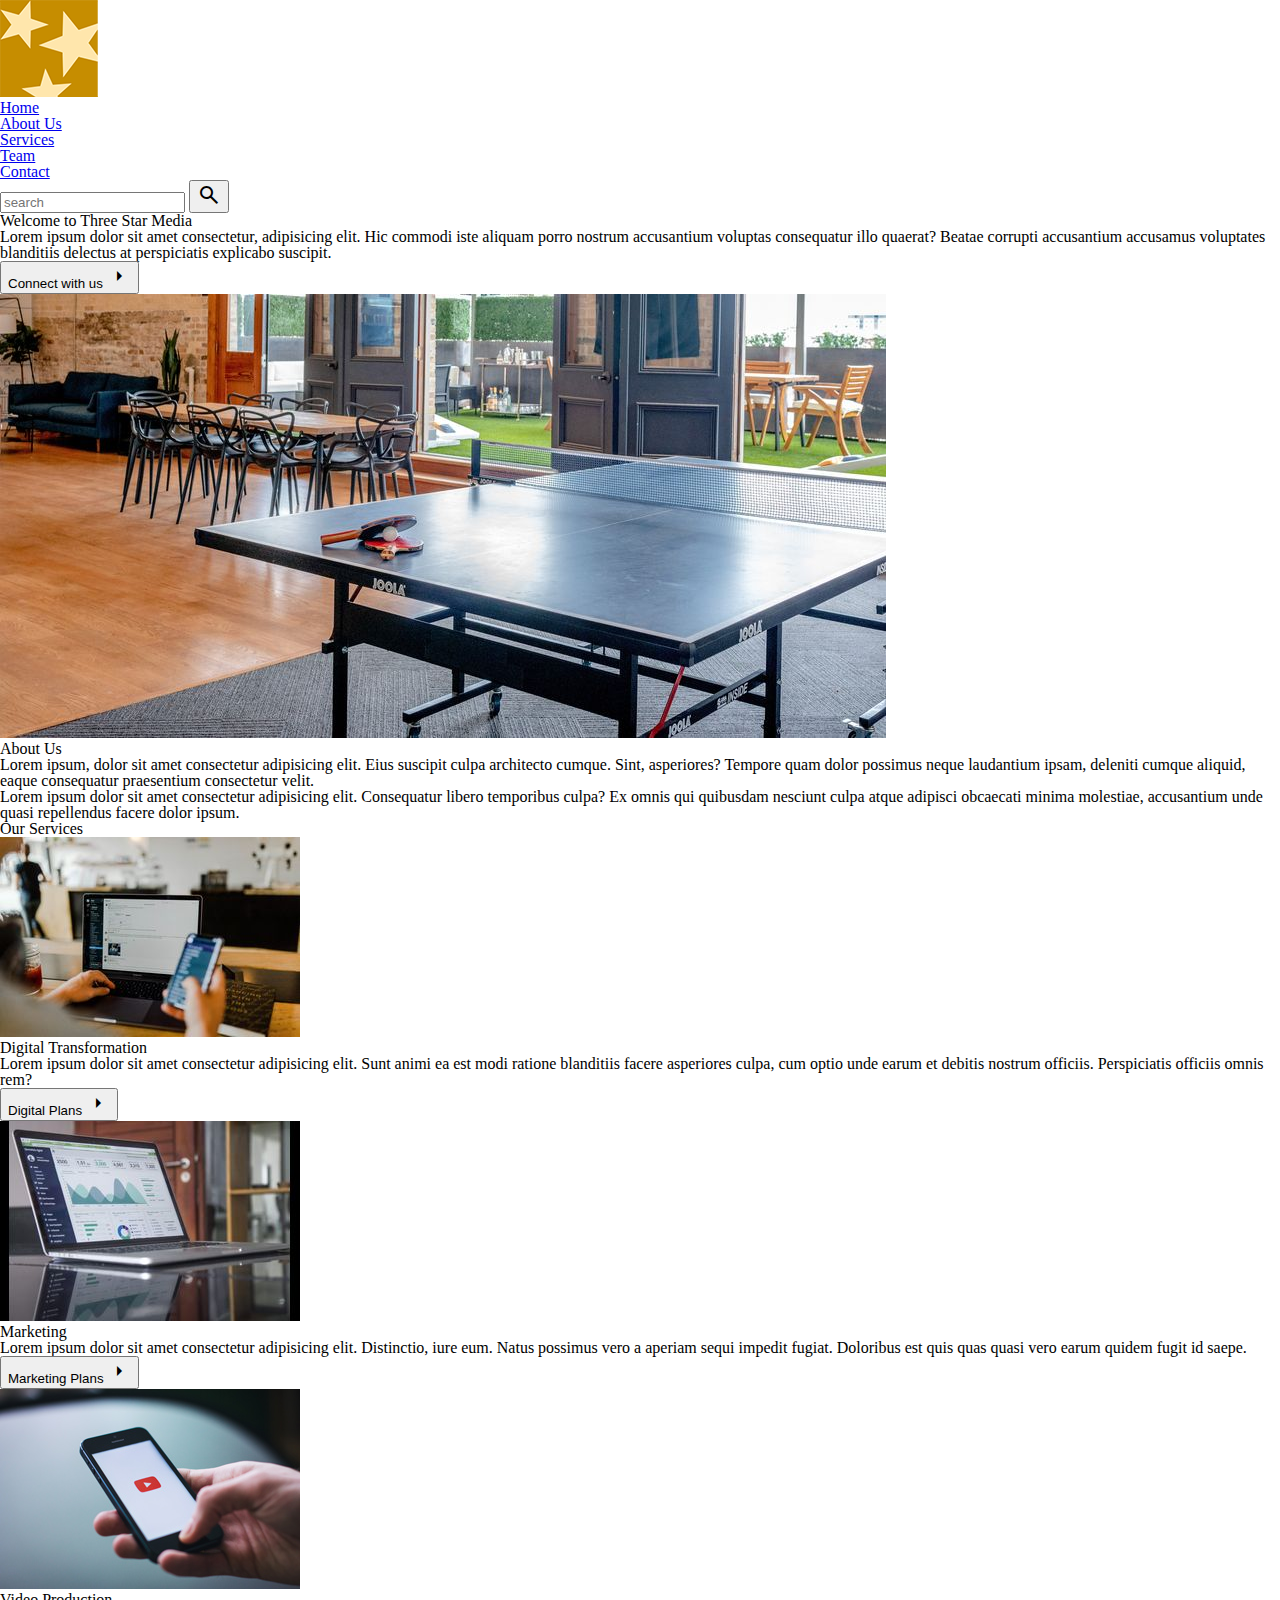
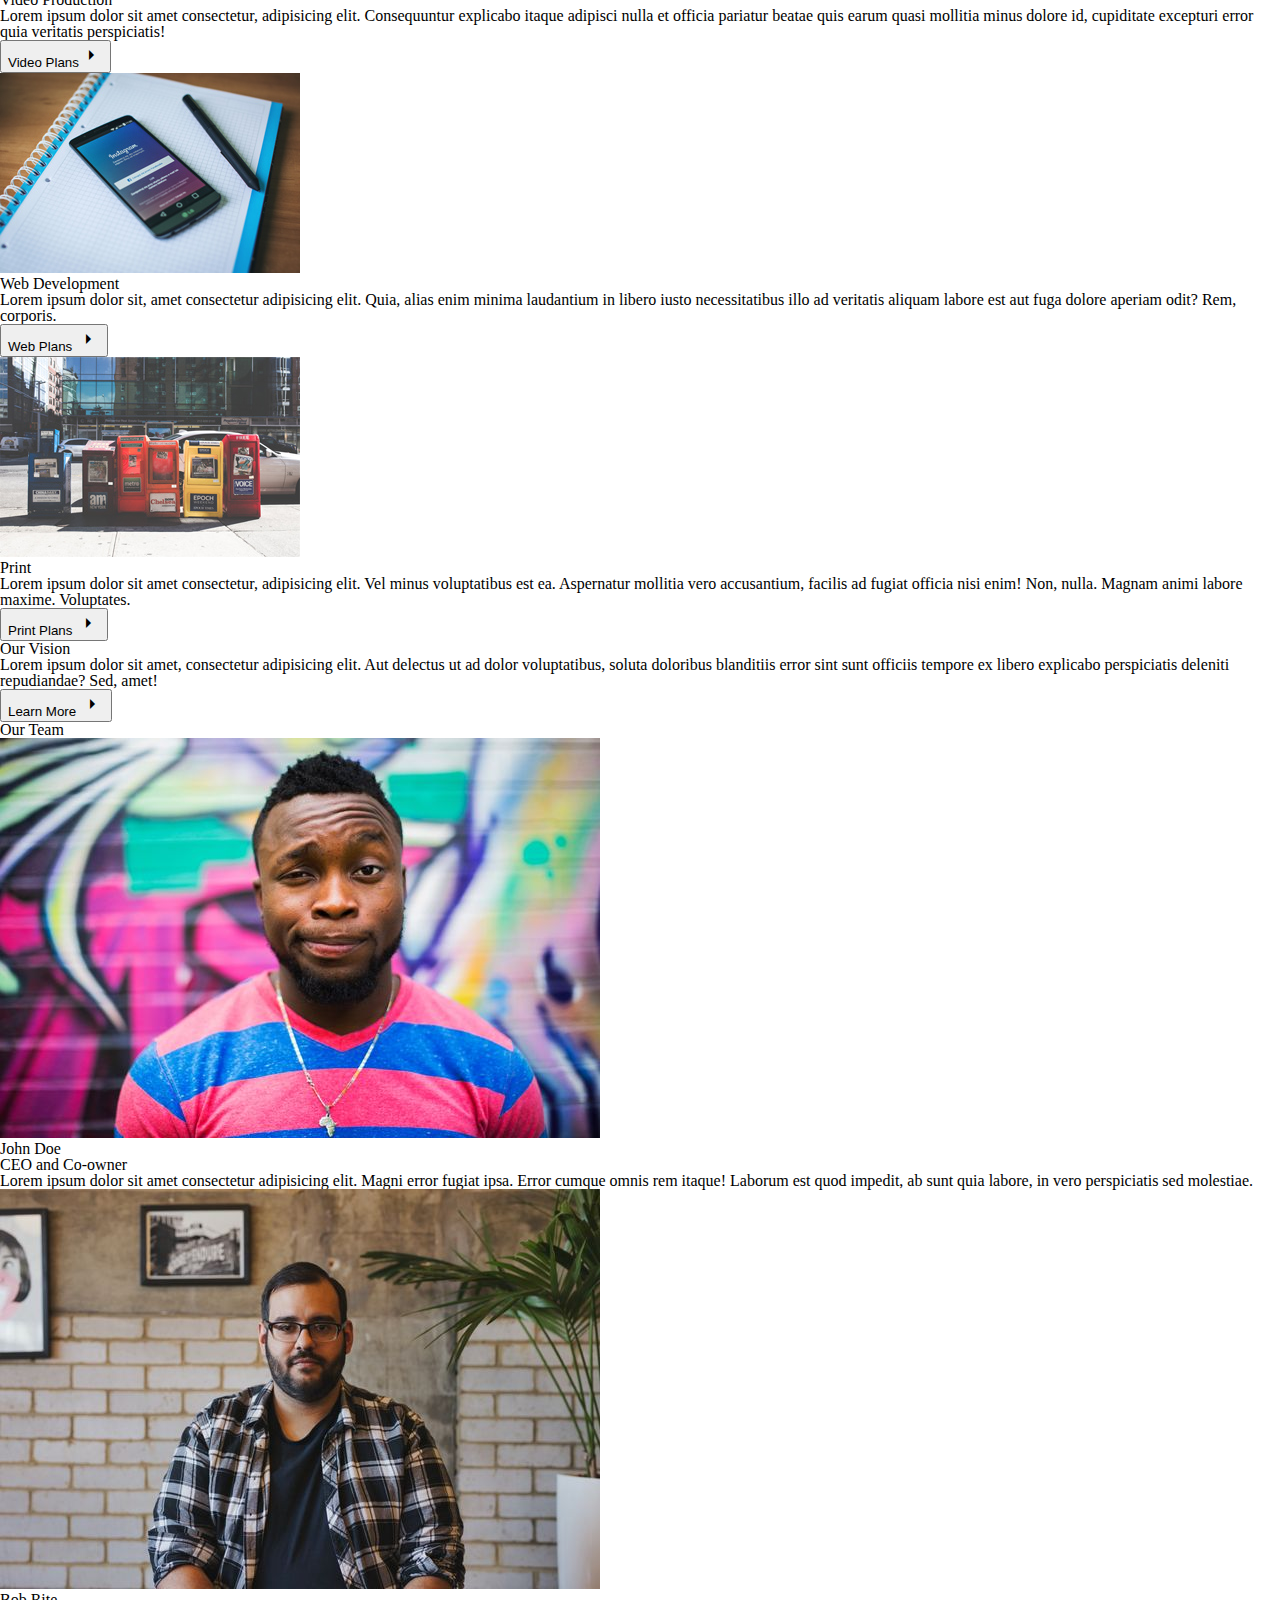
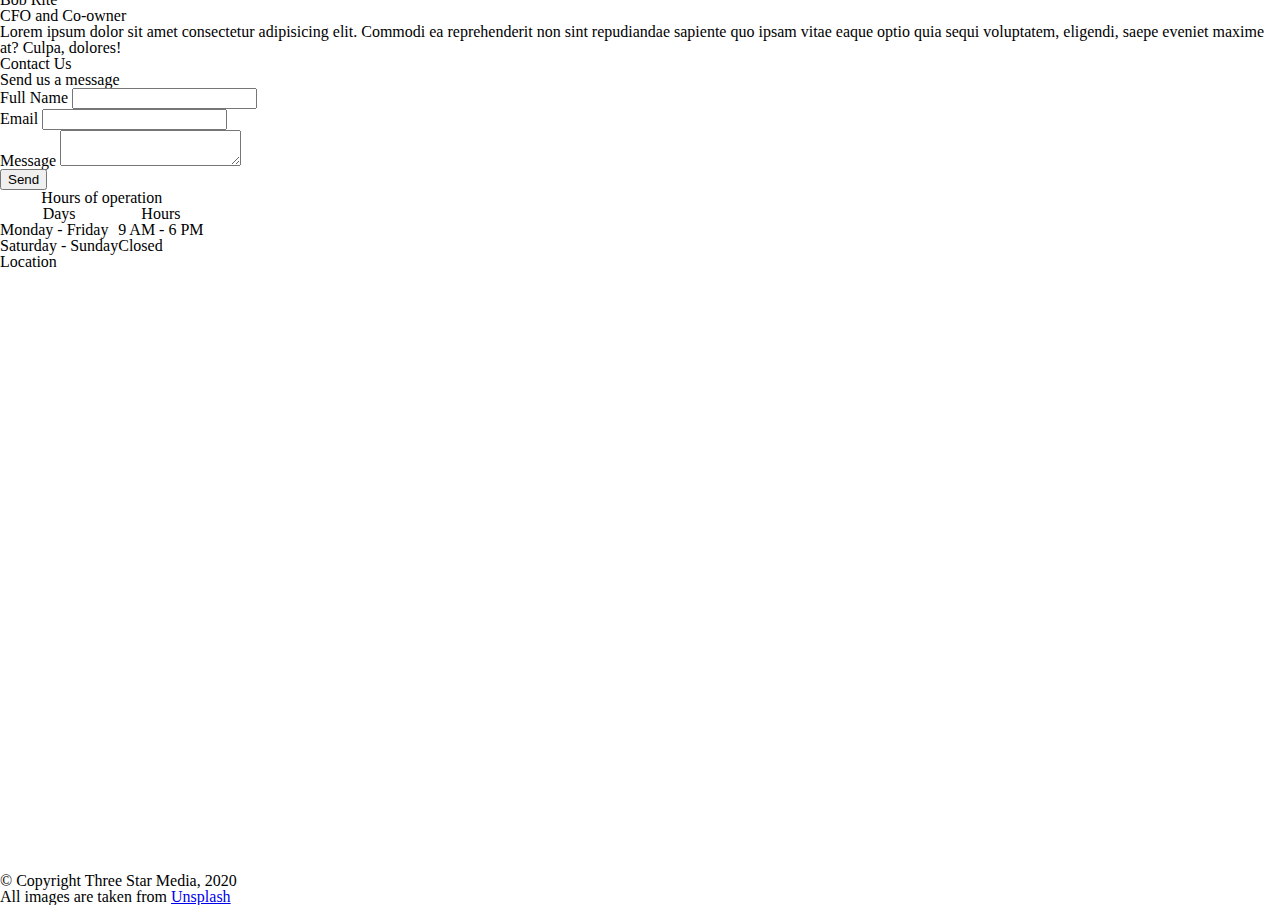
==== final-project/index.html @ 0e973c22 "fixes html structure" ====
<!DOCTYPE html>
<html lang="en">

<head>
    <meta charset="UTF-8">
    <meta name="viewport" content="width=device-width, initial-scale=1.0">
    <title>Final Project - nisa0005</title>
    <link href="css/reset.css" rel="stylesheet">
    <link href="css/main.css" rel="stylesheet">
    <link rel="stylesheet"
        href="https://fonts.googleapis.com/css2?family=Material+Symbols+Outlined:opsz,wght,FILL,GRAD@20..48,100..700,0..1,-50..200" />
</head>

<body>
    <header>
        <!-- displays logo -->
        <img src="images/logo.png" alt="Three Star Media Logo">
        <!-- creates nav leading to empty links -->
        <nav>
            <ul>
                <!-- Make these links, add hover -->
                <li> <a href="#"> Home </a> </li>
                <li> <a href="#"> About Us</a> </li>
                <li> <a href="#"> Services </a> </li>
                <li> <a href="#"> Team </a> </li>
                <li> <a href="#"> Contact </a> </li>
            </ul>
            <!-- creates search bar -->
            <form action="index.html" method="post">
                <label for="search"></label>
                <input id="search" type="text" name="search" placeholder="search">
                <!-- creates search button -->
                <button type="submit">
                    <span class="material-symbols-outlined"> search </span>
                </button>
            </form>
        </nav>
    </header>

    <!-- container for css formatting -->
    <div class="container">
        <!-- Creates welcome page section -->
        <article>
            <h1> Welcome to Three Star Media </h1>
            <p> Lorem ipsum dolor sit amet consectetur, adipisicing elit. Hic commodi iste aliquam porro nostrum
                accusantium voluptas consequatur illo quaerat? Beatae corrupti accusantium accusamus voluptates
                blanditiis delectus at perspiciatis explicabo suscipit. </p>
            <!-- creates button with icon -->
            <button type="button"> Connect with us <span class="material-symbols-outlined"> arrow_right
                </span></button>
        </article>
    </div>

    <!-- class for css formatting -->
    <div class="about-us">
        <!-- creates about us section with image-->
        <article>
            <img src="images/about-us.jpg" alt="Ping Pong Table">
            <h1> About Us </h1>
            <p> Lorem ipsum, dolor sit amet consectetur adipisicing elit. Eius suscipit culpa architecto cumque. Sint,
                asperiores? Tempore quam dolor possimus neque laudantium ipsam, deleniti cumque aliquid, eaque
                consequatur praesentium consectetur velit. </p>
            <p> Lorem ipsum dolor sit amet consectetur adipisicing elit. Consequatur libero temporibus culpa? Ex omnis
                qui quibusdam nesciunt culpa atque adipisci obcaecati minima molestiae, accusantium unde quasi
                repellendus facere dolor ipsum. </p>
        </article>
    </div>

    <!-- wrapper for css formatting and alignment -->
    <div class="wrapper">
        <!-- creates our services section -->
        <article>
            <h1> Our Services </h1>
            <!-- creates the individual sections with images and buttons with icons -->

            <!-- class for css styling -->
            <div class="card">
                <section>
                    <img src="images/digital.jpg" alt="Laptop and Phone">
                    <h1> Digital Transformation </h1>
                    <p> Lorem ipsum dolor sit amet consectetur adipisicing elit. Sunt animi ea est modi ratione
                        blanditiis facere asperiores culpa, cum optio unde earum et debitis nostrum officiis.
                        Perspiciatis officiis omnis rem? </p>
                    <form action="index.html" method="post">
                        <!-- class for css styling -->
                        <div class="button">
                            <button type="button">Digital Plans <span class="material-symbols-outlined"> arrow_right
                                </span></button>
                        </div>
                    </form>
                </section>
            </div>

            <div class="card">
                <section>
                    <img src="images/marketing.jpg" alt="Opened Laptop">
                    <h1> Marketing </h1>
                    <p> Lorem ipsum dolor sit amet consectetur adipisicing elit. Distinctio, iure eum. Natus possimus
                        vero a aperiam sequi impedit fugiat. Doloribus est quis quas quasi vero earum quidem fugit id
                        saepe. </p>
                    <form action="index.html" method="post">
                        <div class="button">
                            <button type="button"> Marketing Plans <span class="material-symbols-outlined"> arrow_right
                                </span></button>
                        </div>
                    </form>
                </section>
            </div>

            <div class="card">
                <section>
                    <img src="images/video.jpg" alt="Phone opening YouTube application">
                    <h1> Video Production </h1>
                    <p> Lorem ipsum dolor sit amet consectetur, adipisicing elit. Consequuntur explicabo itaque adipisci
                        nulla et officia pariatur beatae quis earum quasi mollitia minus dolore id, cupiditate excepturi
                        error quia veritatis perspiciatis! </p>
                    <form action="index.html" method="post">
                        <div class="button">
                            <button type="button">Video Plans<span class="material-symbols-outlined"> arrow_right
                                </span></button>
                        </div>
                    </form>
                </section>
            </div>

            <div class="card">
                <section>
                    <img src="images/web.jpg" alt="Phone on Notebook">
                    <h1> Web Development </h1>
                    <p> Lorem ipsum dolor sit, amet consectetur adipisicing elit. Quia, alias enim minima laudantium in
                        libero iusto necessitatibus illo ad veritatis aliquam labore est aut fuga dolore aperiam odit?
                        Rem, corporis. </p>
                    <form action="index.html" method="post">
                        <div class="button">
                            <button type="button">Web Plans <span class="material-symbols-outlined"> arrow_right
                                </span></button>
                        </div>
                    </form>
                </section>
            </div>

            <div class="card">
                <section>
                    <img src="images/print.jpg" alt="Newspaper Stands">
                    <h1> Print </h1>
                    <p> Lorem ipsum dolor sit amet consectetur, adipisicing elit. Vel minus voluptatibus est ea.
                        Aspernatur mollitia vero accusantium, facilis ad fugiat officia nisi enim! Non, nulla. Magnam
                        animi labore maxime. Voluptates. </p>
                    <form action="index.html" method="post">
                        <div class="button">
                            <button type="button"> Print Plans <span class="material-symbols-outlined"> arrow_right
                                </span></button>
                        </div>
                    </form>
                </section>
            </div>
        </article>
    </div>

    <!-- creates aside with button with icon -->
    <aside>
        <h1> Our Vision </h1>
        <p> Lorem ipsum dolor sit amet, consectetur adipisicing elit. Aut delectus ut ad dolor voluptatibus, soluta
            doloribus blanditiis error sint sunt officiis tempore ex libero explicabo perspiciatis deleniti repudiandae?
            Sed, amet! </p>
        <form action="index.html" method="post">
            <button type="button">Learn More <span class="material-symbols-outlined"> arrow_right </span></button>
        </form>
    </aside>

    <!-- creates our team section with images -->
    <article>
        <h1> Our Team </h1>

        <section>
            <img src="images/john.jpg" alt="John Doe">
            <!-- class for css styling -->
            <div class="bio">
                <h1> John Doe </h1>
                <p> CEO and Co-owner </p>
                <p> Lorem ipsum dolor sit amet consectetur adipisicing elit. Magni error fugiat ipsa. Error cumque omnis
                    rem itaque! Laborum est quod impedit, ab sunt quia labore, in vero perspiciatis sed molestiae. </p>
            </div>
        </section>

        <section>
            <img src="images/bob.jpg" alt="John Doe">
            <div class="bio">
                <h1> Bob Rite </h1>
                <p> CFO and Co-owner </p>
                <p> Lorem ipsum dolor sit amet consectetur adipisicing elit. Commodi ea reprehenderit non sint
                    repudiandae sapiente quo ipsam vitae eaque optio quia sequi voluptatem, eligendi, saepe eveniet
                    maxime at? Culpa, dolores! </p>
            </div>
        </section>

    </article>

    <!-- creates contact us form  -->
    <article>
        <h1> Contact Us </h1>
        <h2> Send us a message </h2>
        <form action="index.html" method="get">
            <!-- divs for css formatting -->
            <div>
                <label for="name"> Full Name </label>
                <input id="name" type="text" name="name">
            </div>
            <div>
                <label for="email"> Email</label>
                <input id="email" type="email" name="email">
            </div>
            <div>
                <label for="message"> Message </label>
                <textarea id="message" name="message"></textarea>
            </div>
            <div>
                <button type="submit"> Send </button>
            </div>
        </form>
    </article>

    <!-- creates table for hours of operation -->
    <article>
        <table>
            <caption>
                <h1>Hours of operation</h1>
            </caption>
            <thead>
                <tr>
                    <th>Days</th>
                    <th>Hours</th>
                </tr>
            </thead>
            <tbody>
                <tr>
                    <td>Monday - Friday</td>
                    <td>9 AM - 6 PM</td>
                </tr>
                <tr>
                    <td>Saturday - Sunday</td>
                    <td>Closed</td>
                </tr>
            </tbody>
        </table>
    </article>

    <!-- displays large map -->
    <article>
        <h1>Location</h1>
        <iframe
            src="https://www.google.com/maps/embed?pb=!1m18!1m12!1m3!1d2803.944455156963!2d-75.75711438255617!3d45.34993349999998!2m3!1f0!2f0!3f0!3m2!1i1024!2i768!4f13.1!3m3!1m2!1s0x4cce0718cc4a6ad7%3A0xc6cc467725843e2b!2sAlgonquin%20College%20-%20Ottawa%20Campus!5e0!3m2!1sen!2sca!4v1701406105167!5m2!1sen!2sca"
            width="800" height="600" style="border:0;" allowfullscreen="" loading="lazy"
            referrerpolicy="no-referrer-when-downgrade"></iframe>
    </article>

    <!-- creates footer with copyright info and empty -->
    <footer>
        <p>© Copyright Three Star Media, 2020</p>
        <p>All images are taken from <a href="#">Unsplash</a></p>
    </footer>


</body>

</html>
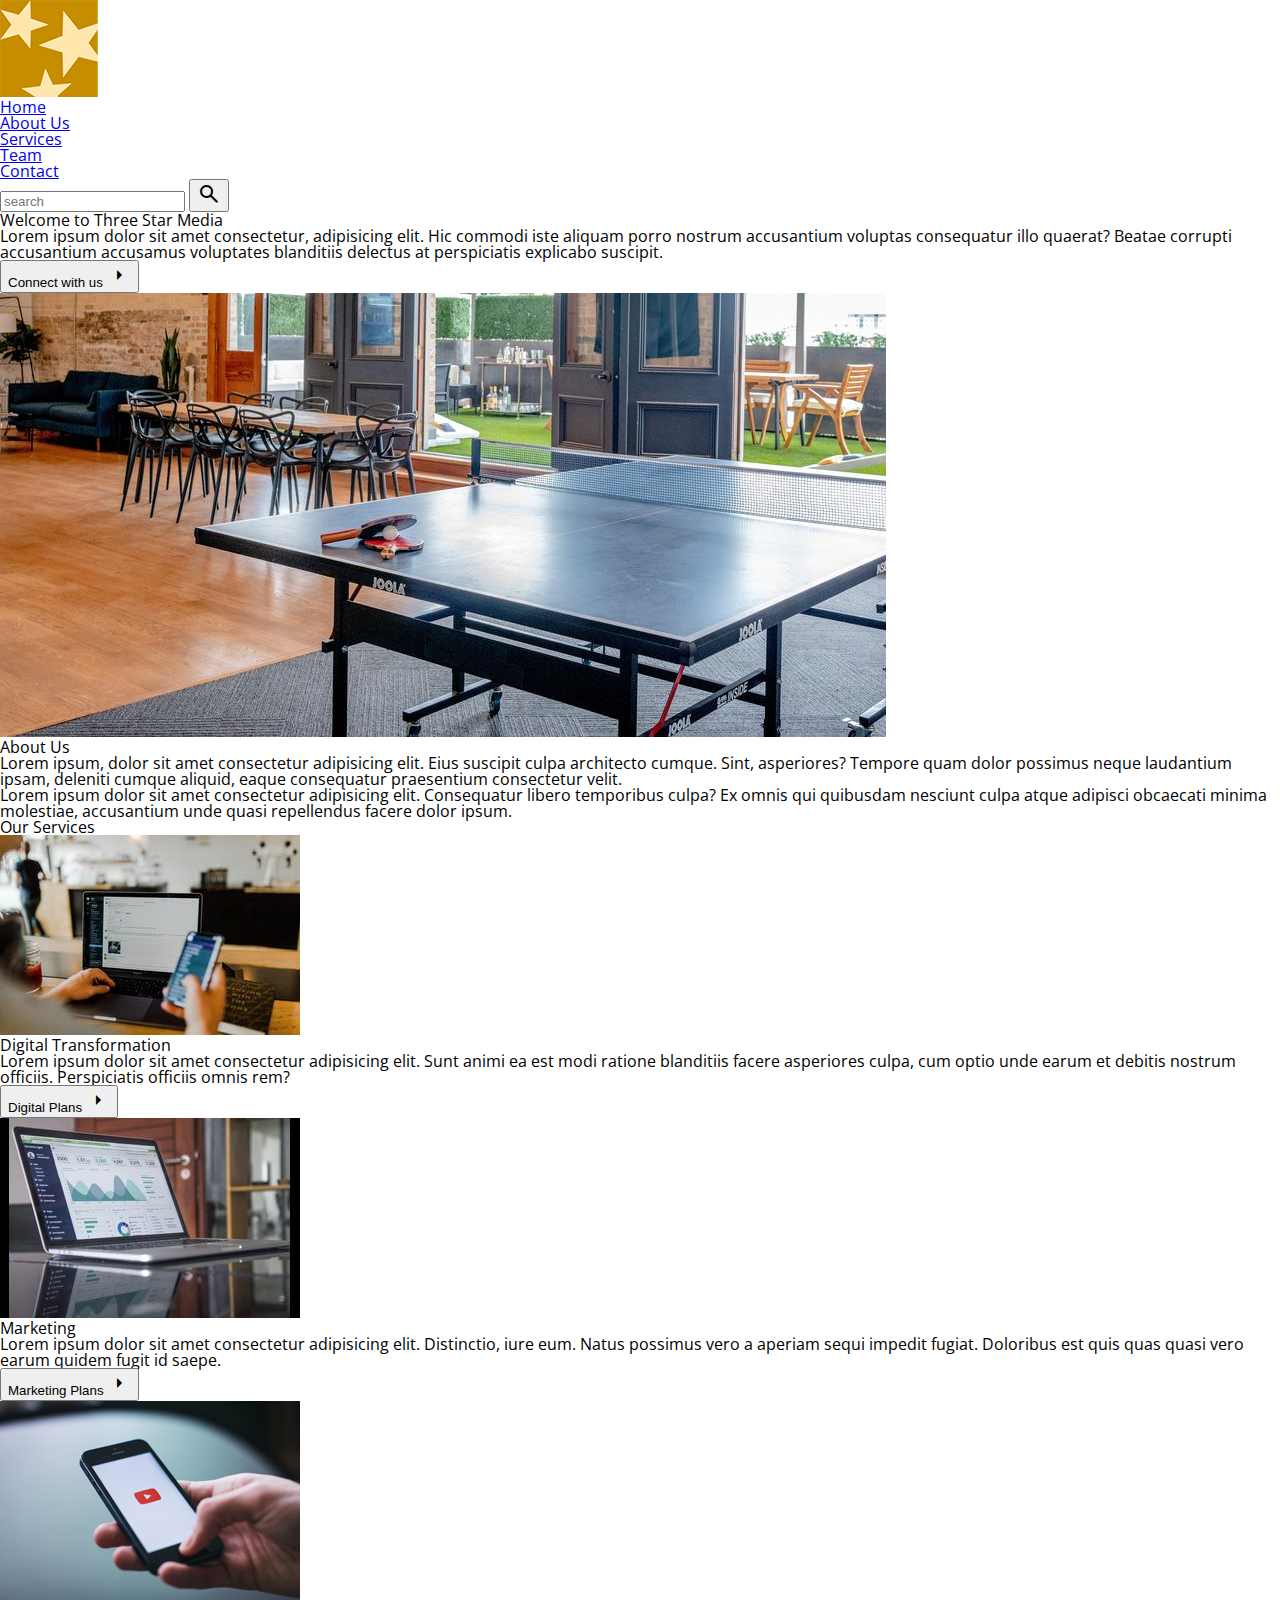
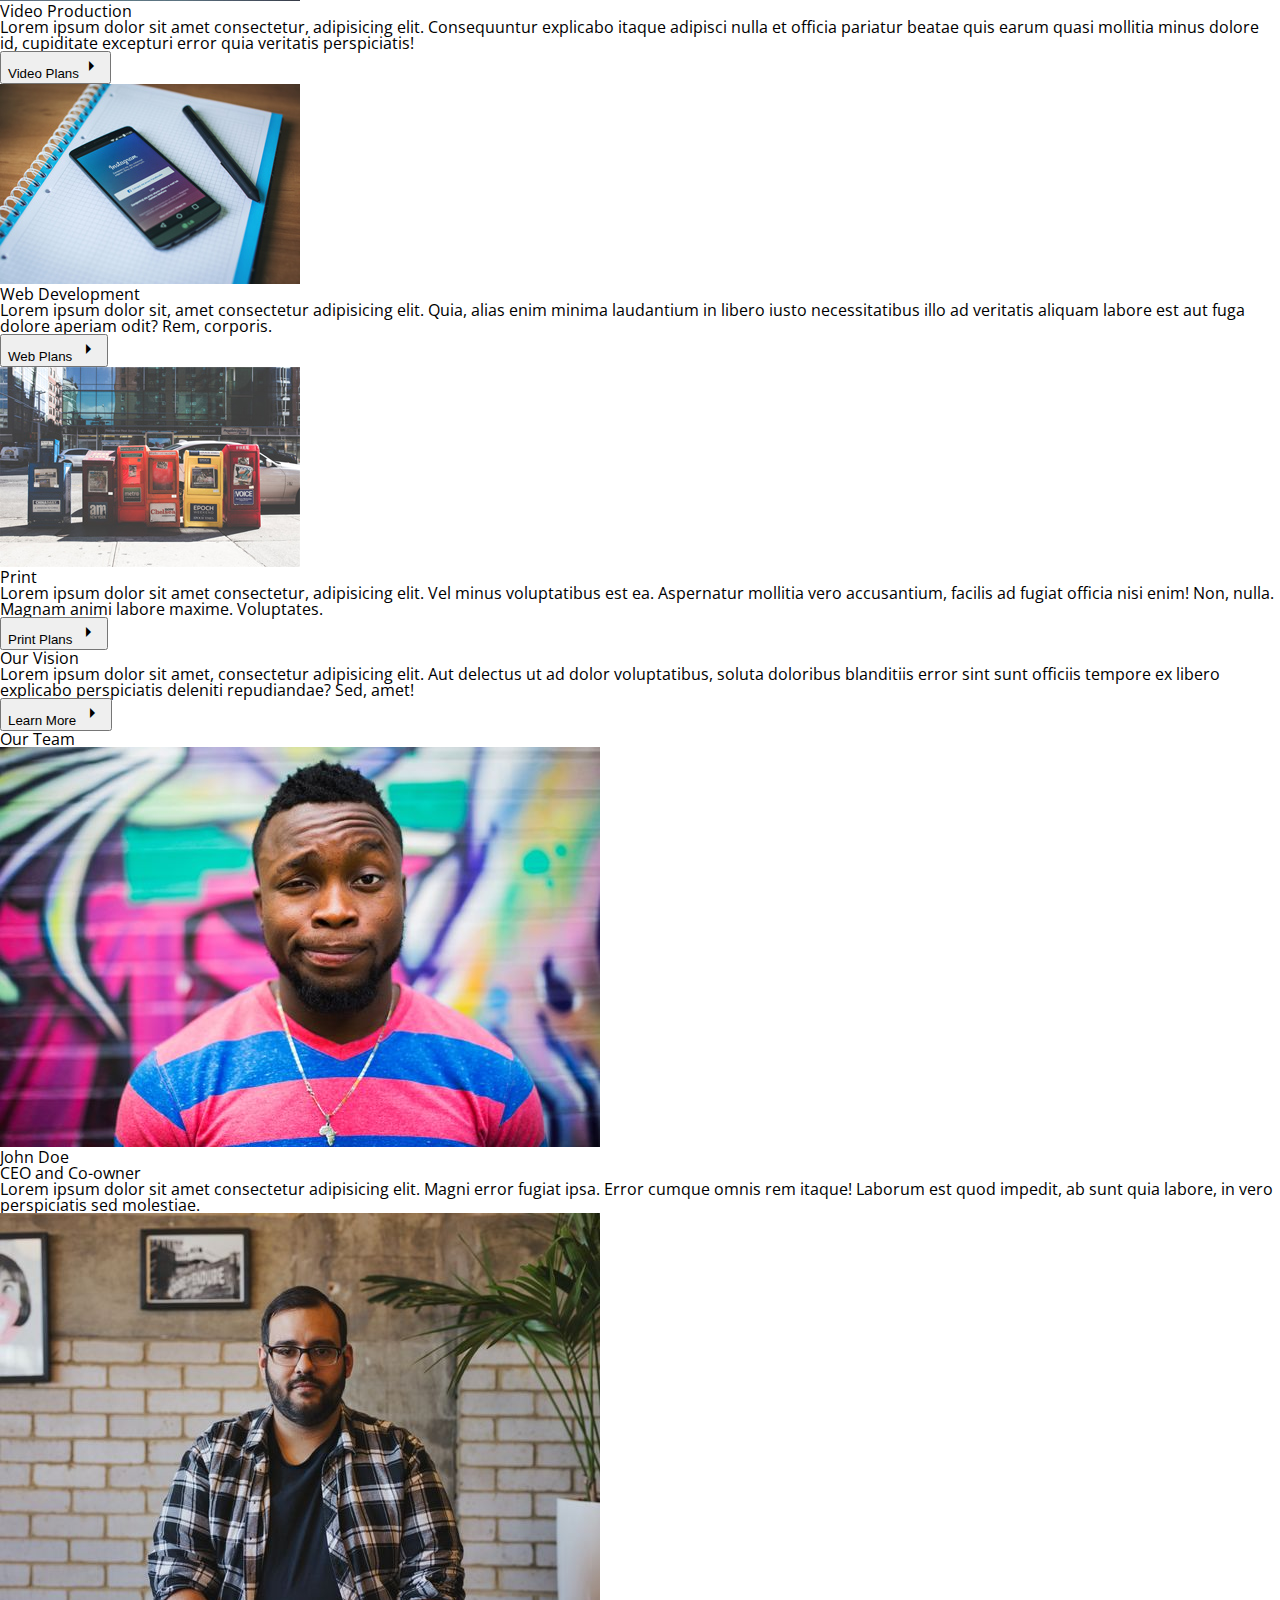
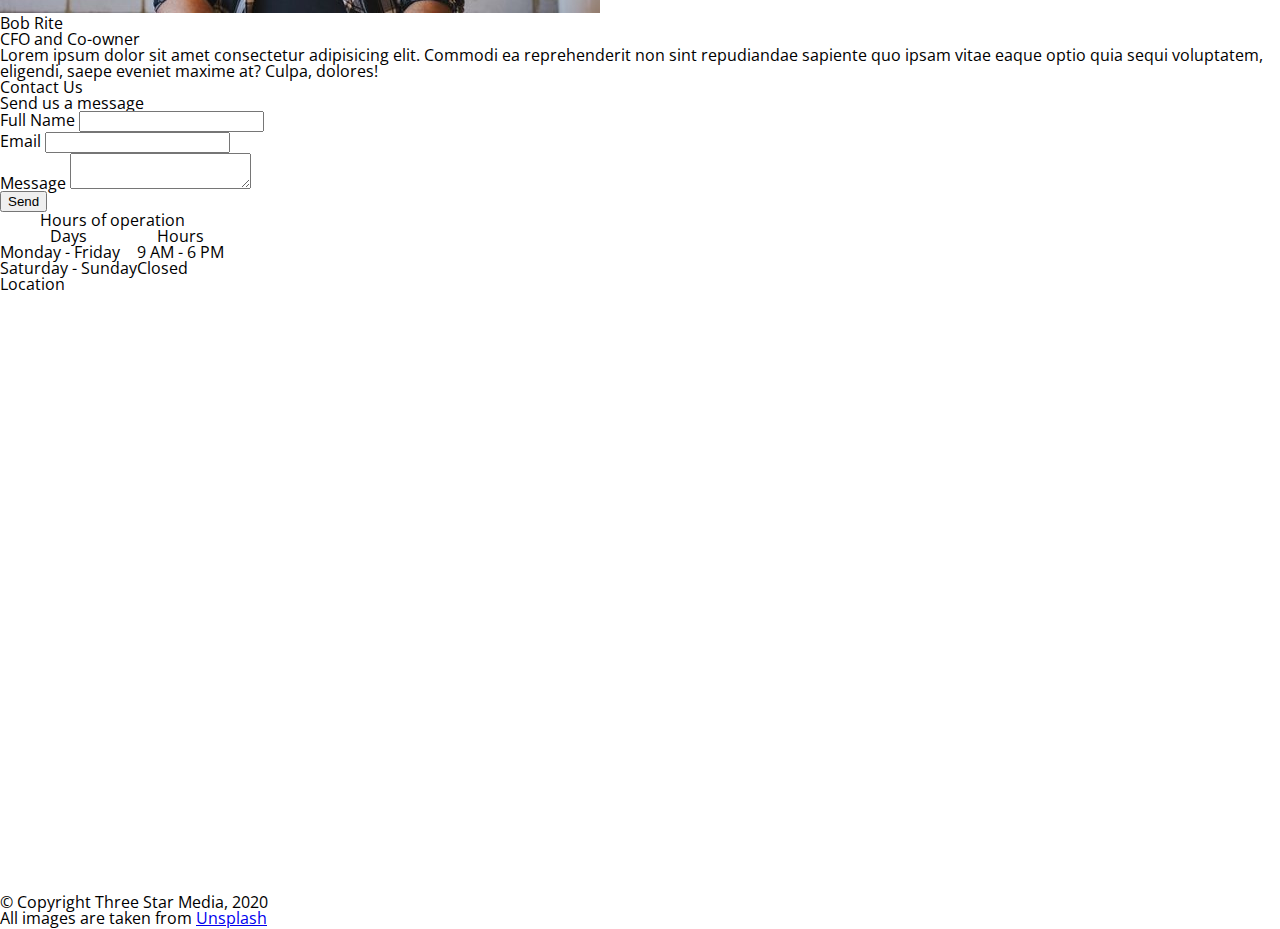
==== commit 0d0a7ac4: "adds font" ====
--- a/final-project/index.html
+++ b/final-project/index.html
@@ -9,7 +9,10 @@
     <link href="css/main.css" rel="stylesheet">
     <link rel="stylesheet"
         href="https://fonts.googleapis.com/css2?family=Material+Symbols+Outlined:opsz,wght,FILL,GRAD@20..48,100..700,0..1,-50..200" />
-</head>
+        <link rel="preconnect" href="https://fonts.googleapis.com">
+        <link rel="preconnect" href="https://fonts.gstatic.com" crossorigin>
+        <link href="https://fonts.googleapis.com/css2?family=Linefont:wght@100;400&family=Open+Sans:wght@400;700;800&family=Pixelify+Sans&display=swap" rel="stylesheet">
+    </head>
 
 <body>
     <header>
--- a/final-project/css/main.css
+++ b/final-project/css/main.css
@@ -0,0 +1,13 @@
+/* .container {
+    width: 1200px;
+} */
+
+body {
+    font-family: 'Open Sans';
+}
+
+
+/* Desktop Display */
+@media only screen and (min-width: 760px) {
+    
+}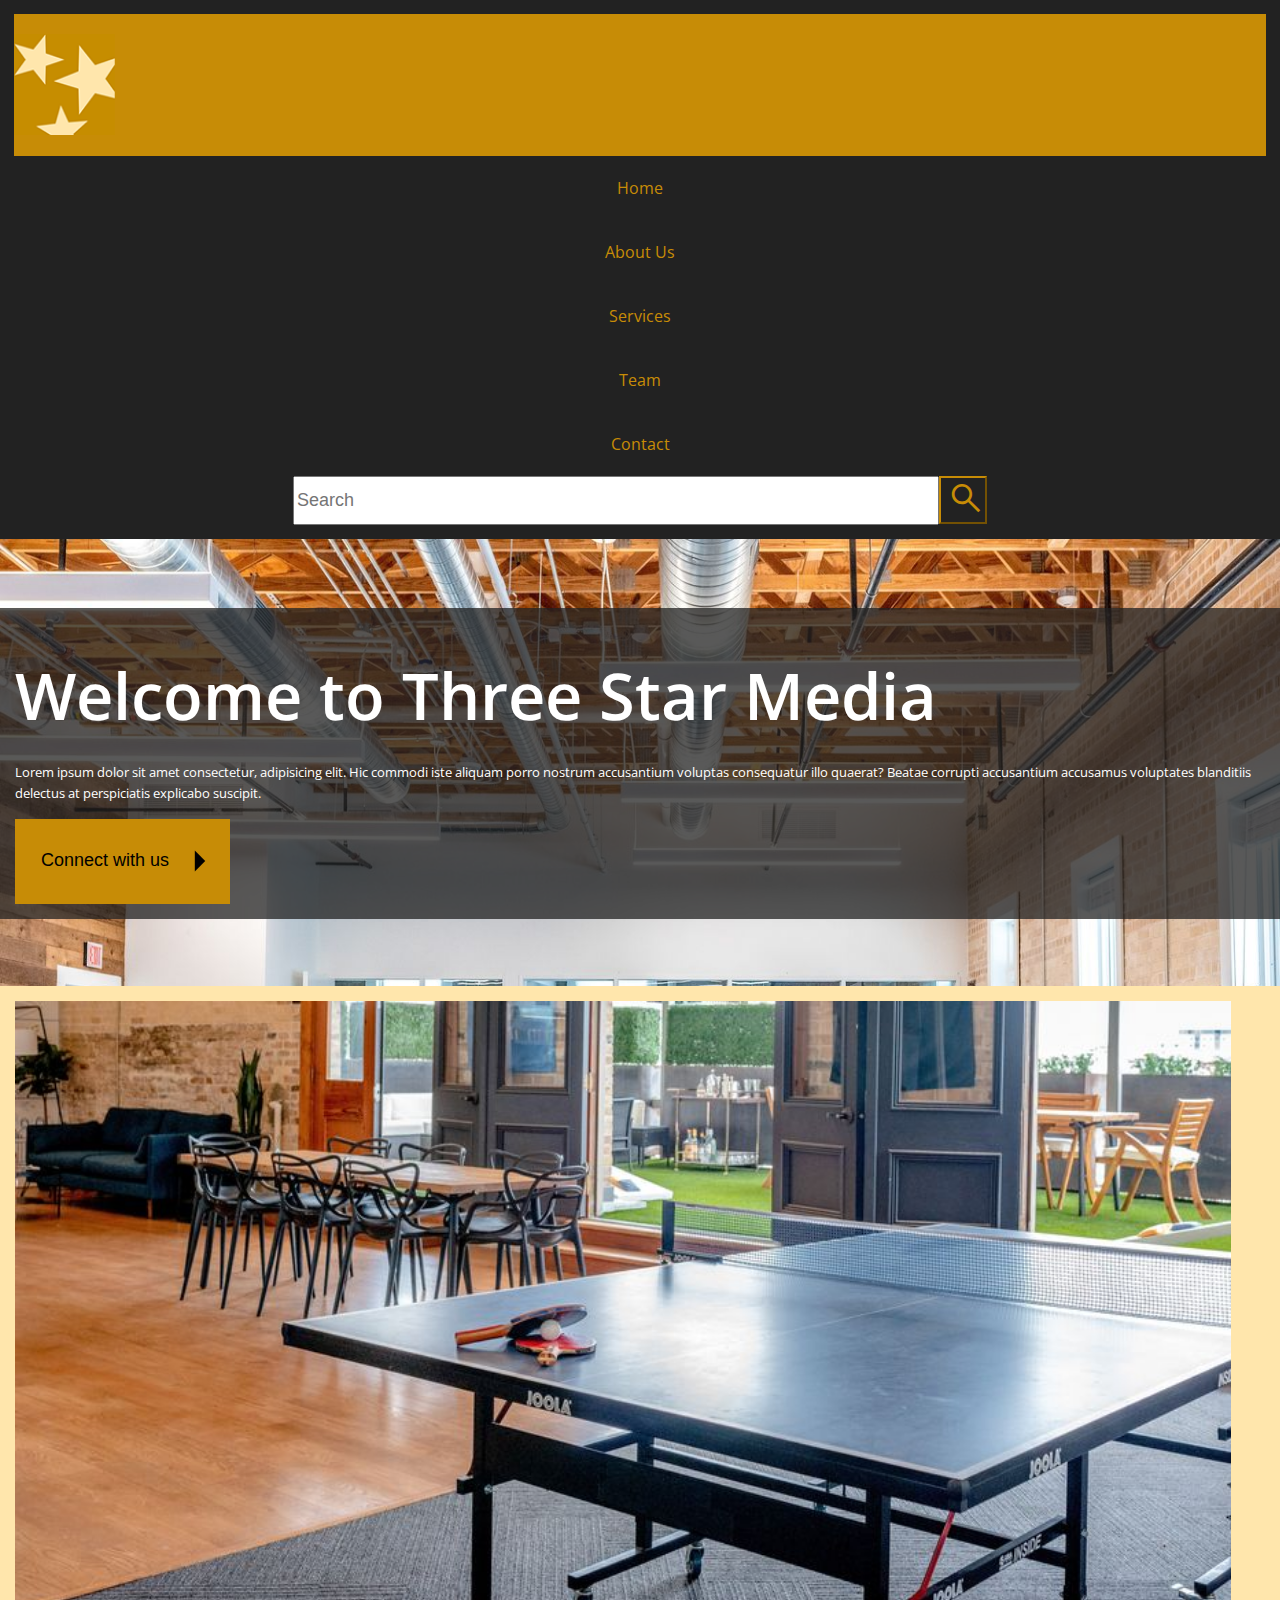
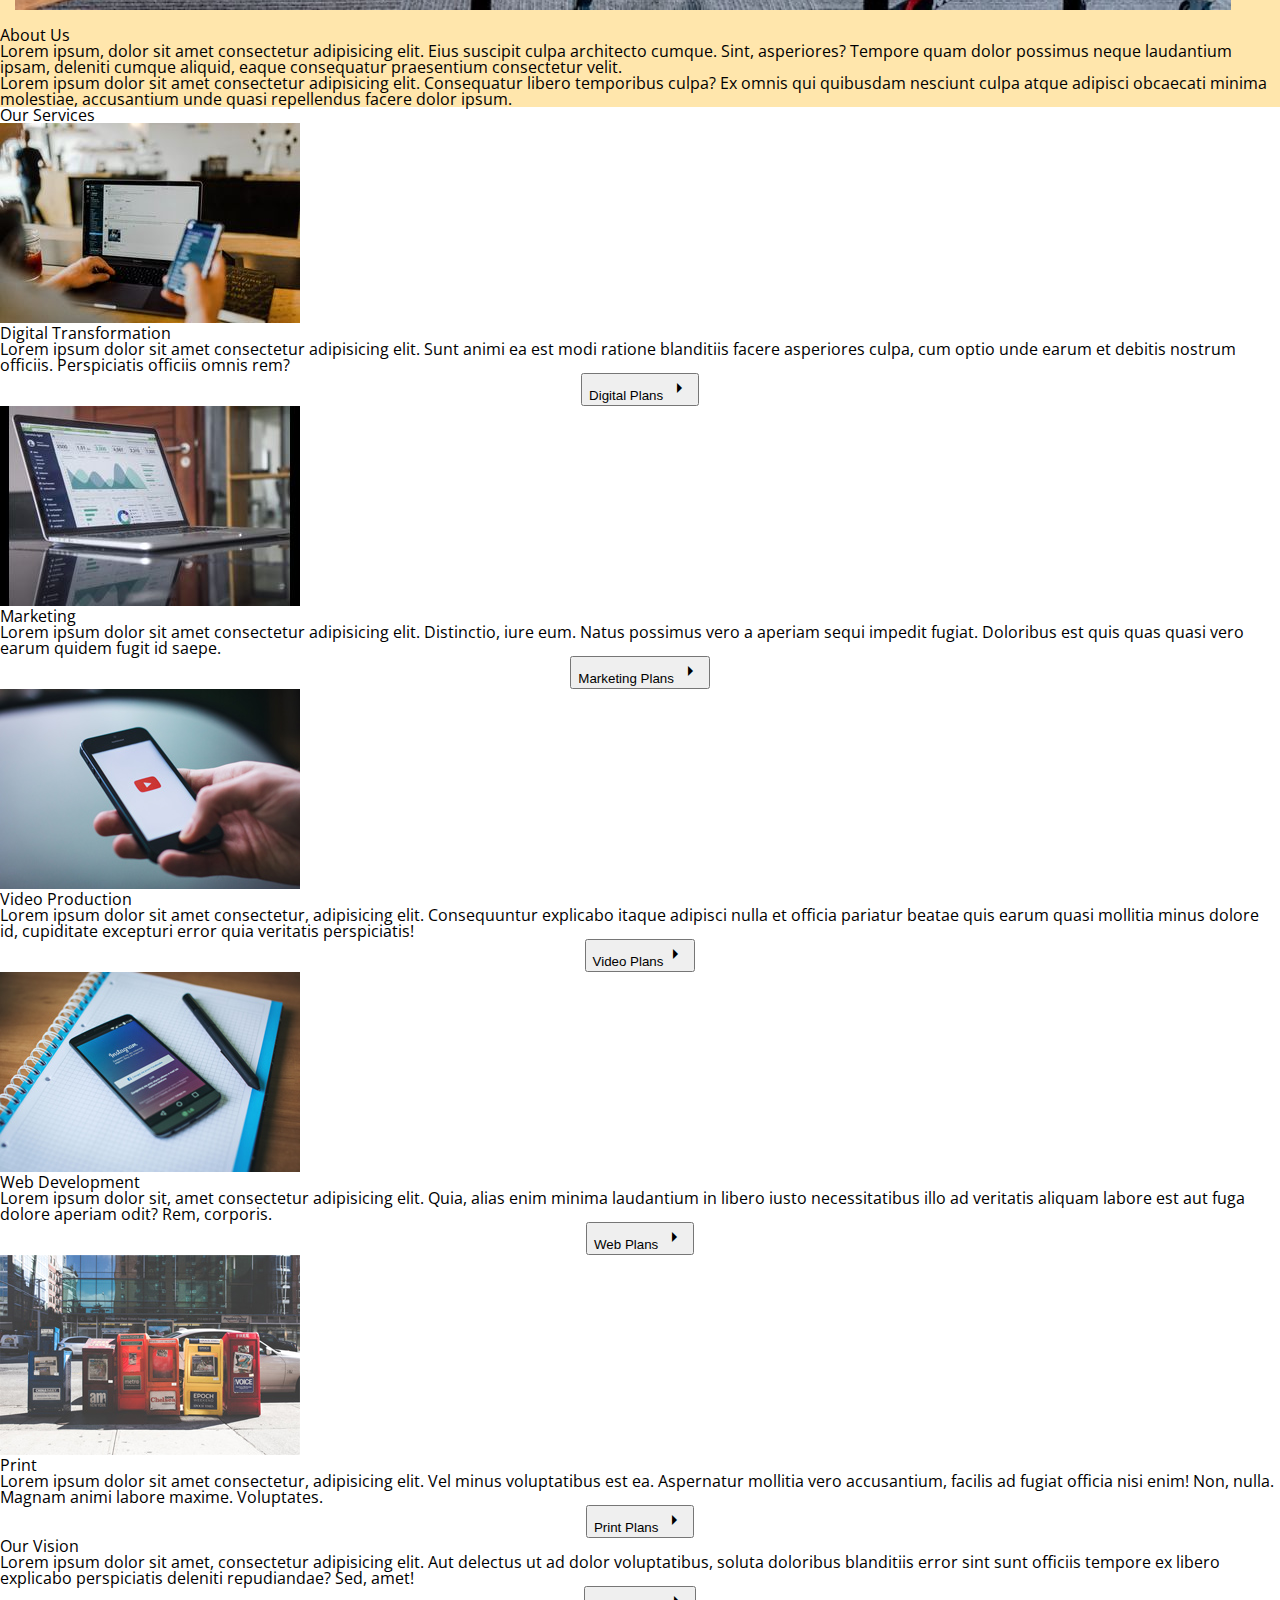
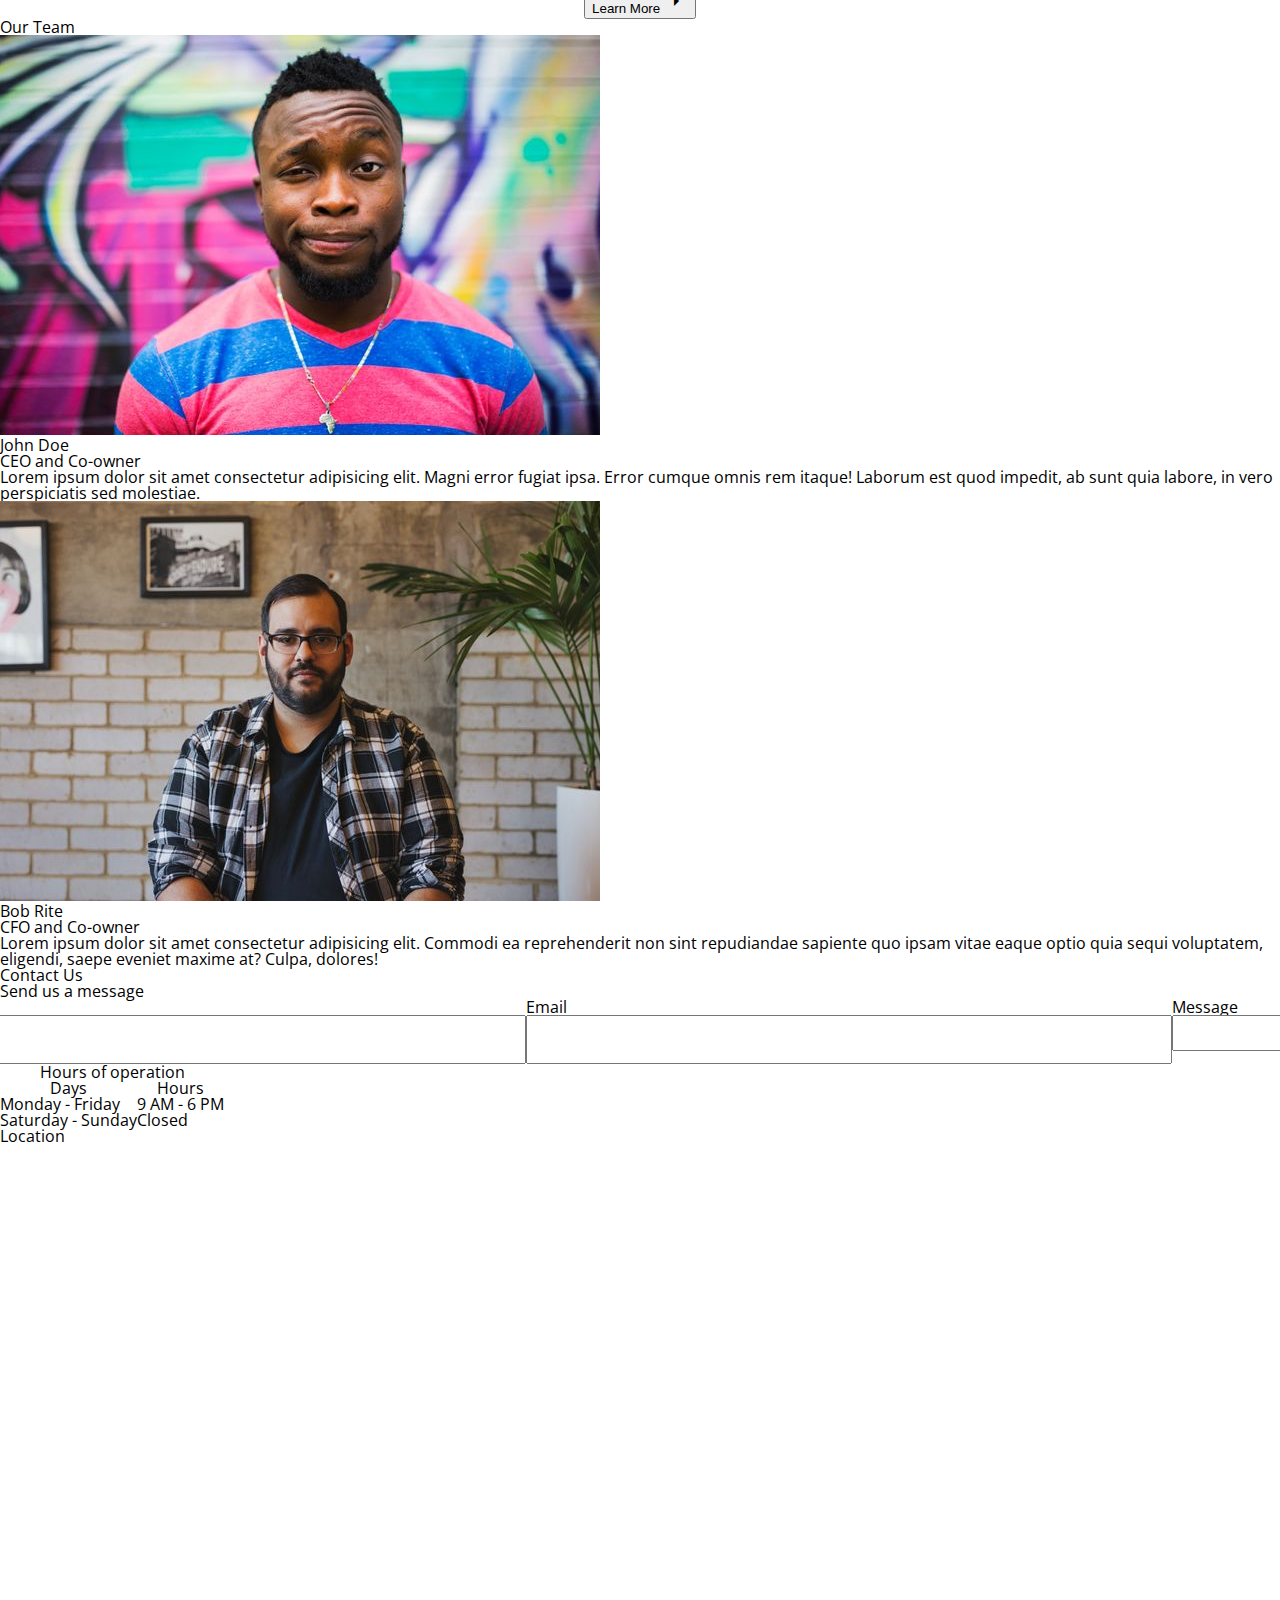
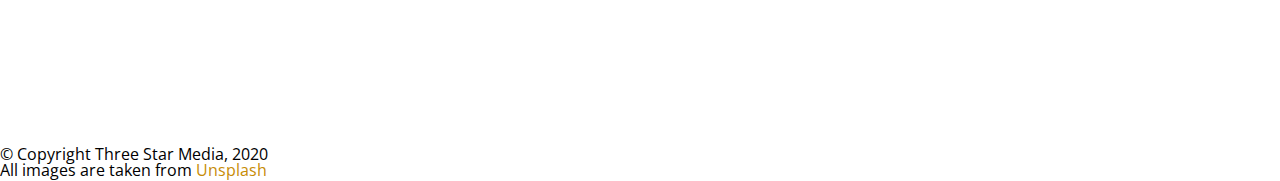
==== commit 177113a7: "adds classes" ====
--- a/final-project/index.html
+++ b/final-project/index.html
@@ -16,8 +16,10 @@
 
 <body>
     <header>
+        <div class="banner">
         <!-- displays logo -->
         <img src="images/logo.png" alt="Three Star Media Logo">
+    </div>
         <!-- creates nav leading to empty links -->
         <nav>
             <ul>
@@ -31,7 +33,7 @@
             <!-- creates search bar -->
             <form action="index.html" method="post">
                 <label for="search"></label>
-                <input id="search" type="text" name="search" placeholder="search">
+                <input id="search" type="text" name="search" placeholder="Search">
                 <!-- creates search button -->
                 <button type="submit">
                     <span class="material-symbols-outlined"> search </span>
@@ -49,8 +51,10 @@
                 accusantium voluptas consequatur illo quaerat? Beatae corrupti accusantium accusamus voluptates
                 blanditiis delectus at perspiciatis explicabo suscipit. </p>
             <!-- creates button with icon -->
+            <div class="connect-btn">
             <button type="button"> Connect with us <span class="material-symbols-outlined"> arrow_right
                 </span></button>
+                </div>
         </article>
     </div>
 
--- a/final-project/css/main.css
+++ b/final-project/css/main.css
@@ -1,13 +1,183 @@
-/* .container {
-    width: 1200px;
-} */
+/* general */
 
+
+
+
+/* sets font */
 body {
+    /* width: 760px or 706; */
     font-family: 'Open Sans';
 }
 
 
-/* Desktop Display */
-@media only screen and (min-width: 760px) {
-    
+
+
+
+/* welcome banner */
+
+
+
+
+/* creates padding and adds bg colour for header */
+header {
+    padding: 14px;
+    background-color:#222;
+}
+
+/* sizes logo */
+header img {
+    width: 101px;
+    height: 101px;
+}
+
+/* creates padding and adds background colour */
+.banner {
+    background-color: #c78c06;
+    height: 122px;
+    padding-top: 20px;
+}
+
+/* aligns links and search bar */
+nav {
+    text-align: center;
+}
+
+/* adds padding to list items */
+li {
+    padding: 24px;
+}
+
+/* removes underline from links */
+a{
+    text-decoration: none;
+}
+
+/* text turns black, background turns orange on hover */
+li:hover {
+    background-color: #c78c06;
+    a {
+        color: #222;
+    }
+}
+
+/* colours links */
+a:link {
+    color: #c78c06
+}
+
+a:visited {
+    color: #c78c06;
+}
+
+/* sets search bar size */
+input {
+    height: 43px;
+    width: 638px;
+    font-size: large;
+}
+
+/* sets search button dimensions & border colour */
+header button {
+    height: 48px;
+    width: 48px;
+    border-color: #c78c06;
+    background-color: #222;
+}
+
+/* changes search button colour and size, centers */
+header .material-symbols-outlined {
+    color:#c78c06;
+    font-size: 1cm;
+    text-align: center;
+}
+
+/* centers search bar and button */
+form {
+    display: flex;
+    justify-content: center;
+}
+
+
+
+
+
+/* welcome page*/
+
+
+
+
+/* adds background image for welcome page */
+.container {
+    background-image: url(../images/main-banner.jpg);
+    background-repeat: no-repeat;
+    background-size: cover;
+    padding-top: 69px;
+    padding-bottom: 67px;
+}
+
+/* adds low opacity rectangle in background */
+.container article {
+    background-color: rgba(34, 34, 34, 75%);
+    padding-top: 35px;
+    padding-bottom: 15px;
+}
+
+/* adds colour and padding to text */
+.container h1, .container p {
+    color: white;
+    padding-left: 15px;
+}
+
+/* bolds font, sets font size and line height */
+.container h1 {
+    font-weight: 600;
+    font-size: 65px;
+    line-height: 1.6;
+    padding-bottom: 15px;
+}
+
+/* sizes and formats text */
+.container p {
+    font-size: 13px;
+    line-height: 1.6;
+    padding-bottom: 15px;
+}
+
+/* padding for button */
+.connect-btn {
+    padding-left: 15px;
+}
+
+/* styles button & properly formats*/
+.container button {
+    height: 85px;
+    background-color: #c78c06;
+    font-size: 18px;
+    border: none;
+    padding-left: 26px;
+}
+
+/* styles and formats play button symbol */
+.container .material-symbols-outlined {
+    font-size: 50px;
+    vertical-align: middle;
+}
+
+
+
+
+
+/* about us */
+
+
+
+/* adds background colour */
+.about-us {
+    background-color: #ffe6ac;
+}
+
+.about-us img {
+    margin: 15px;
+    height: 95%;
+    width: 95%;
 }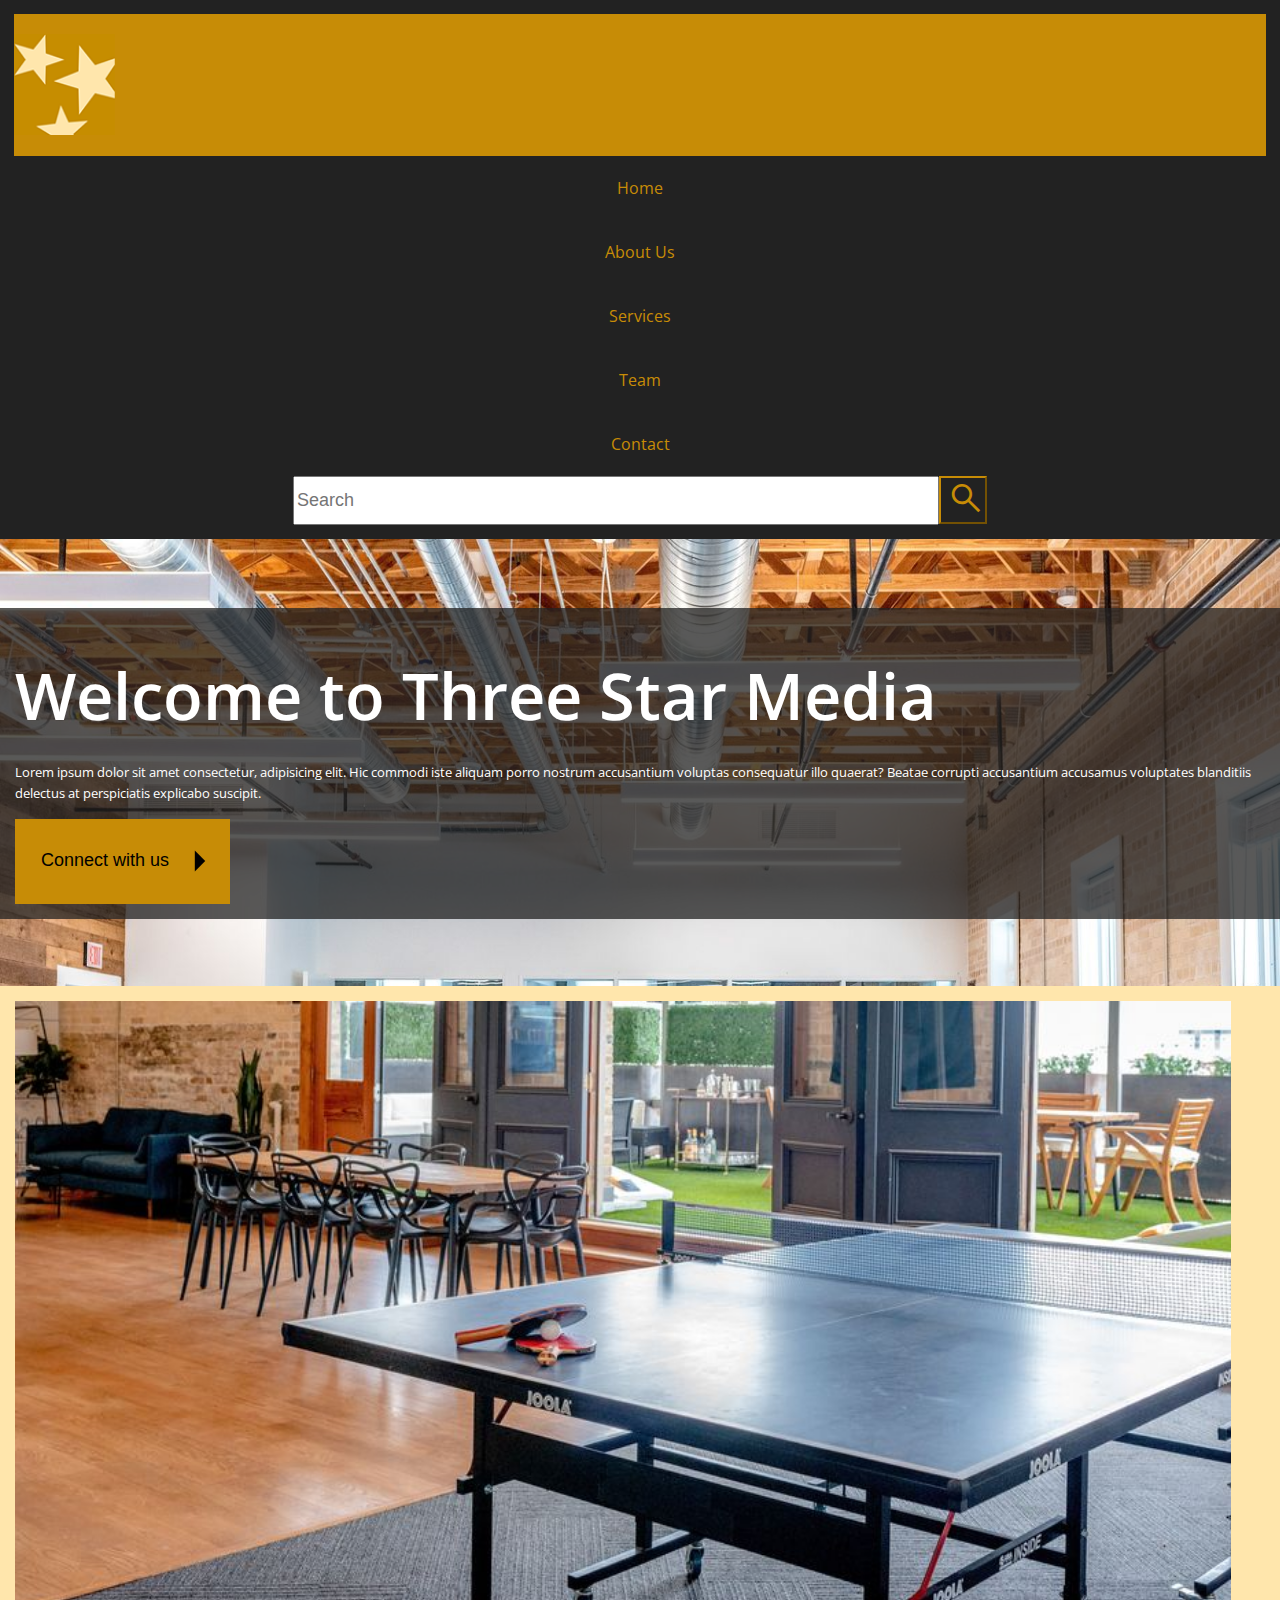
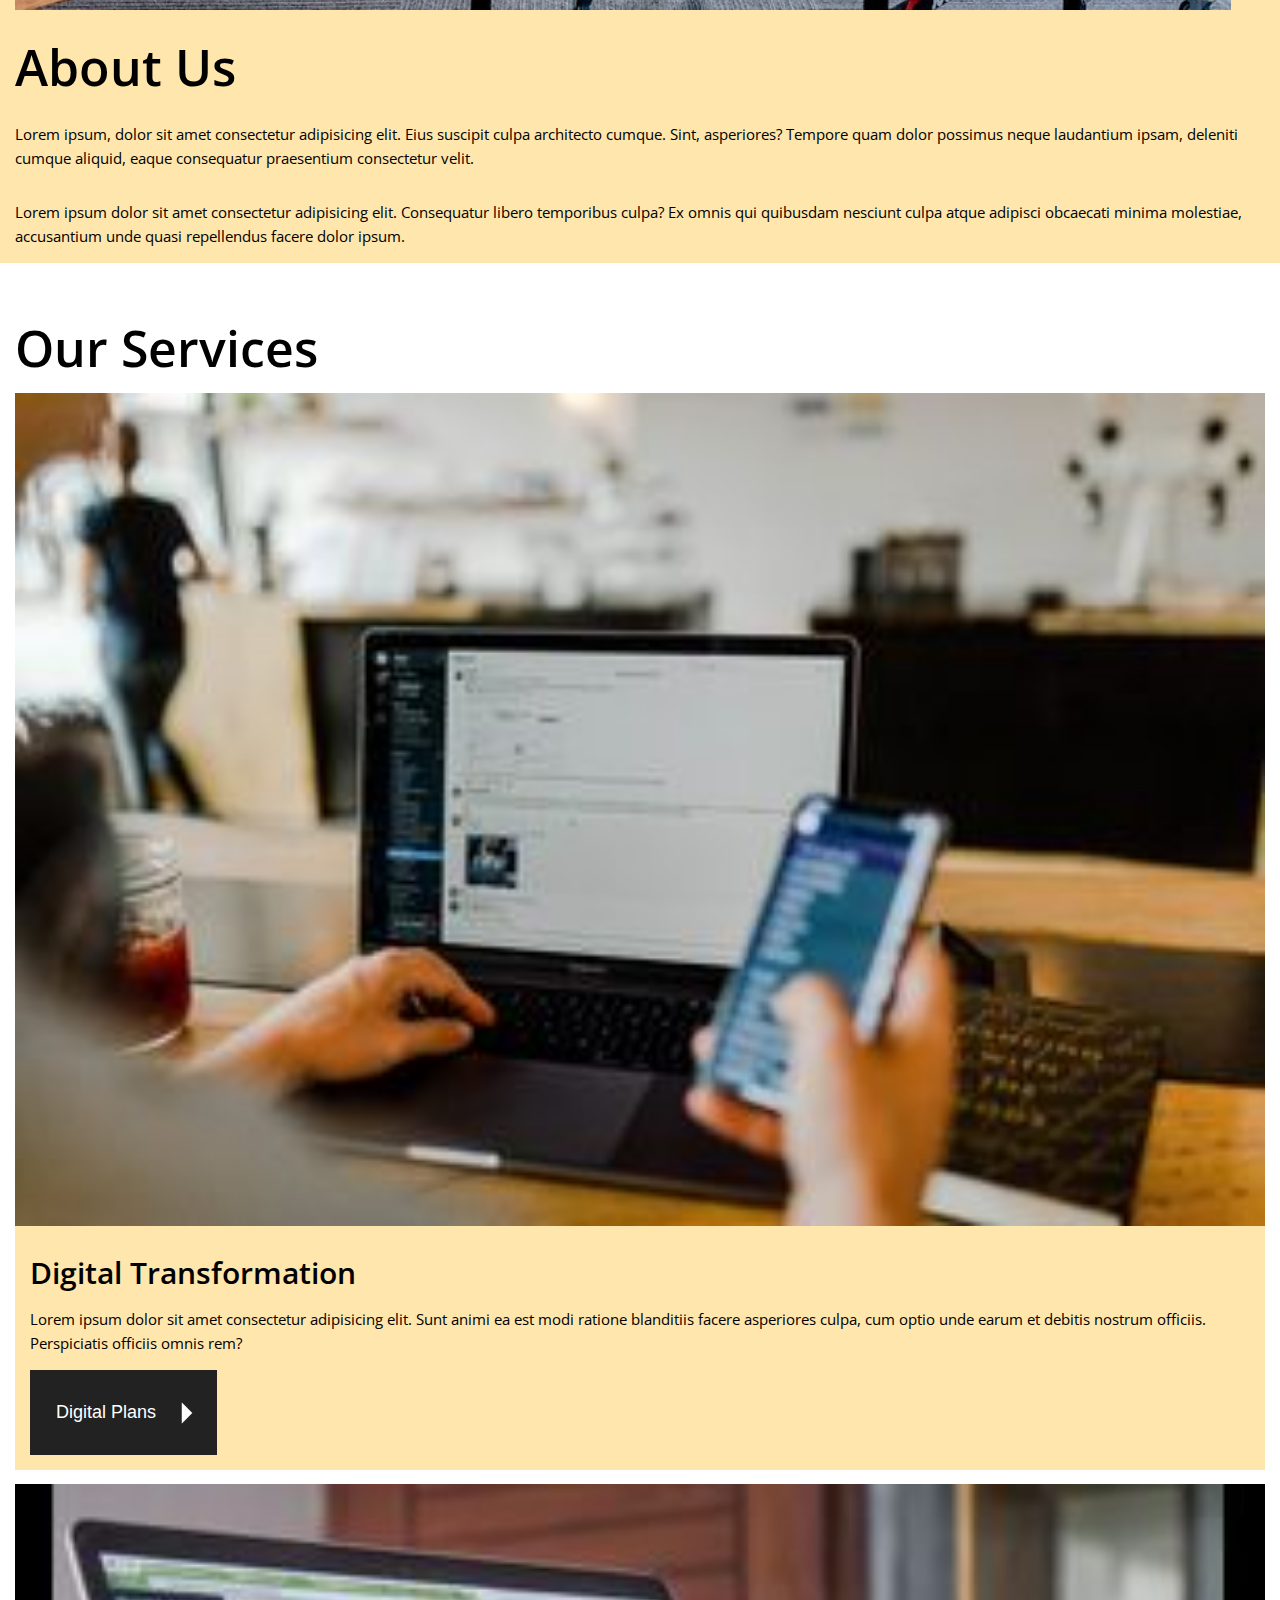
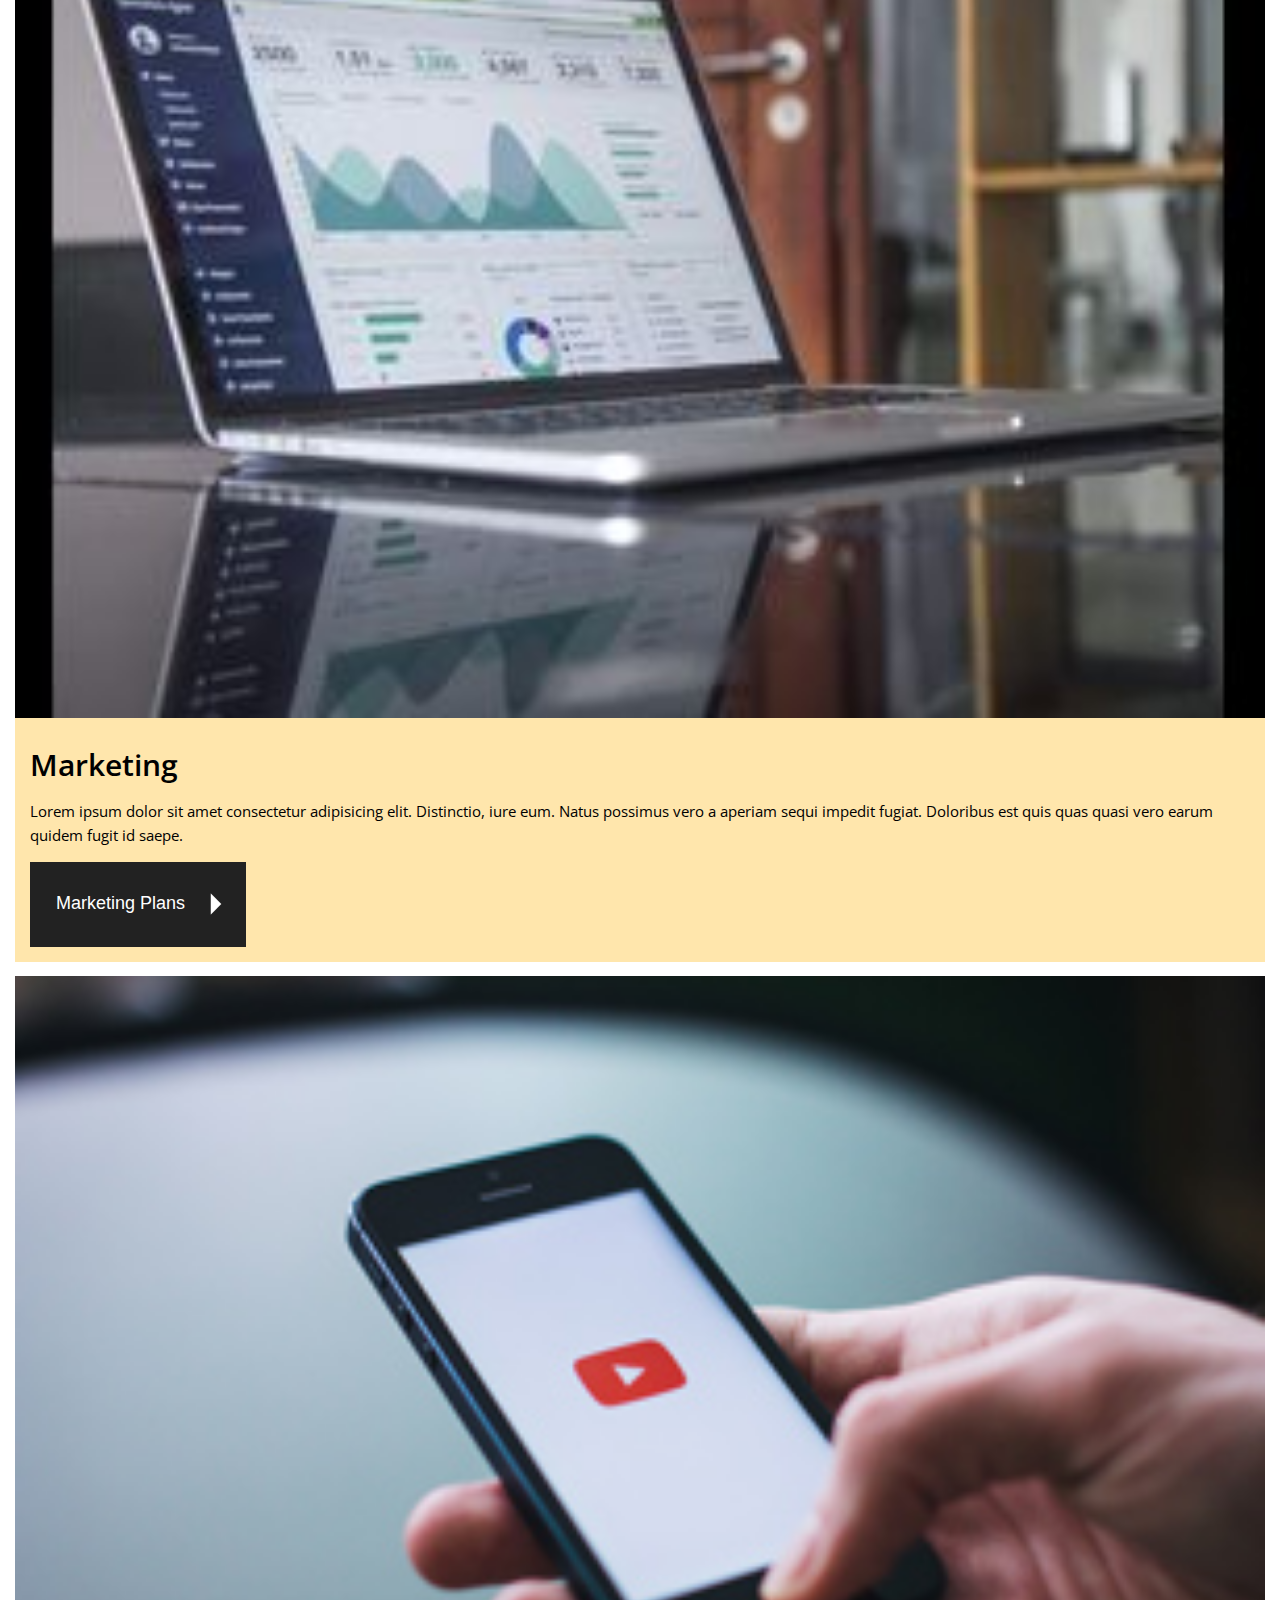
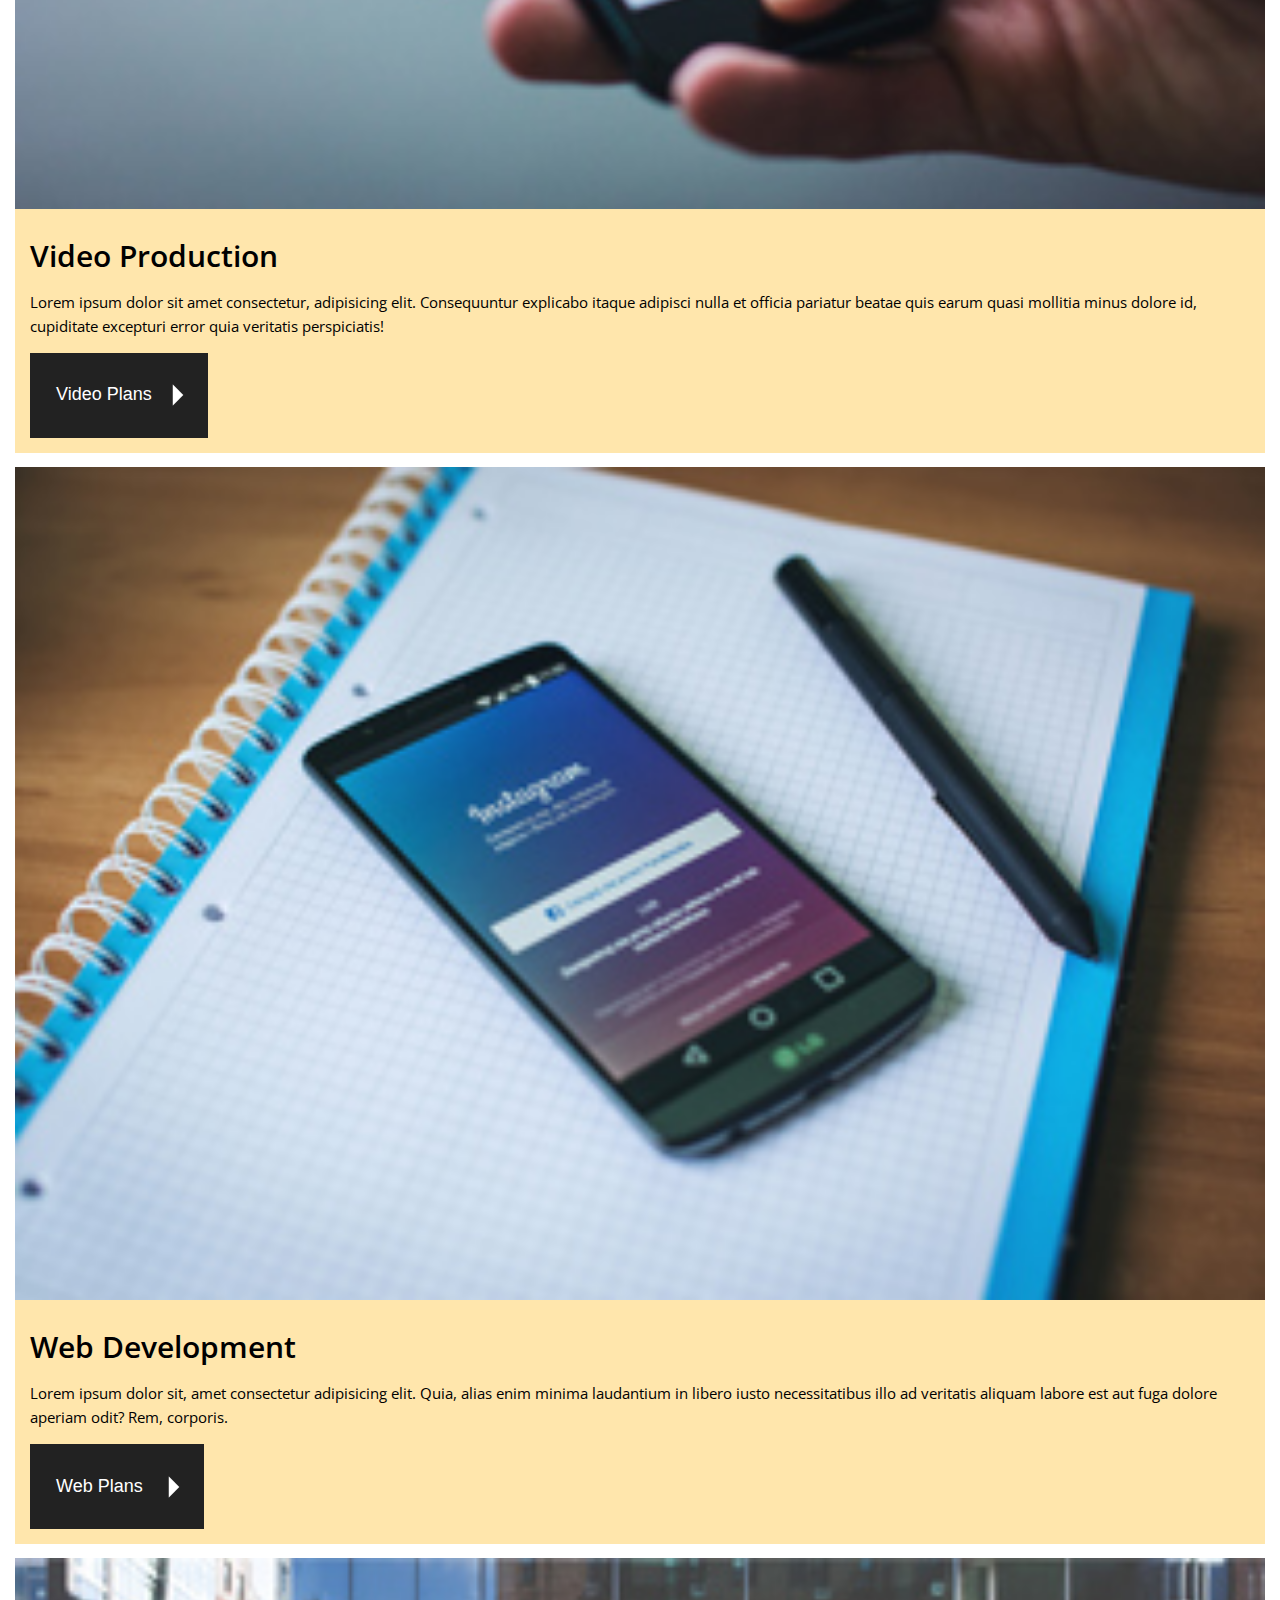
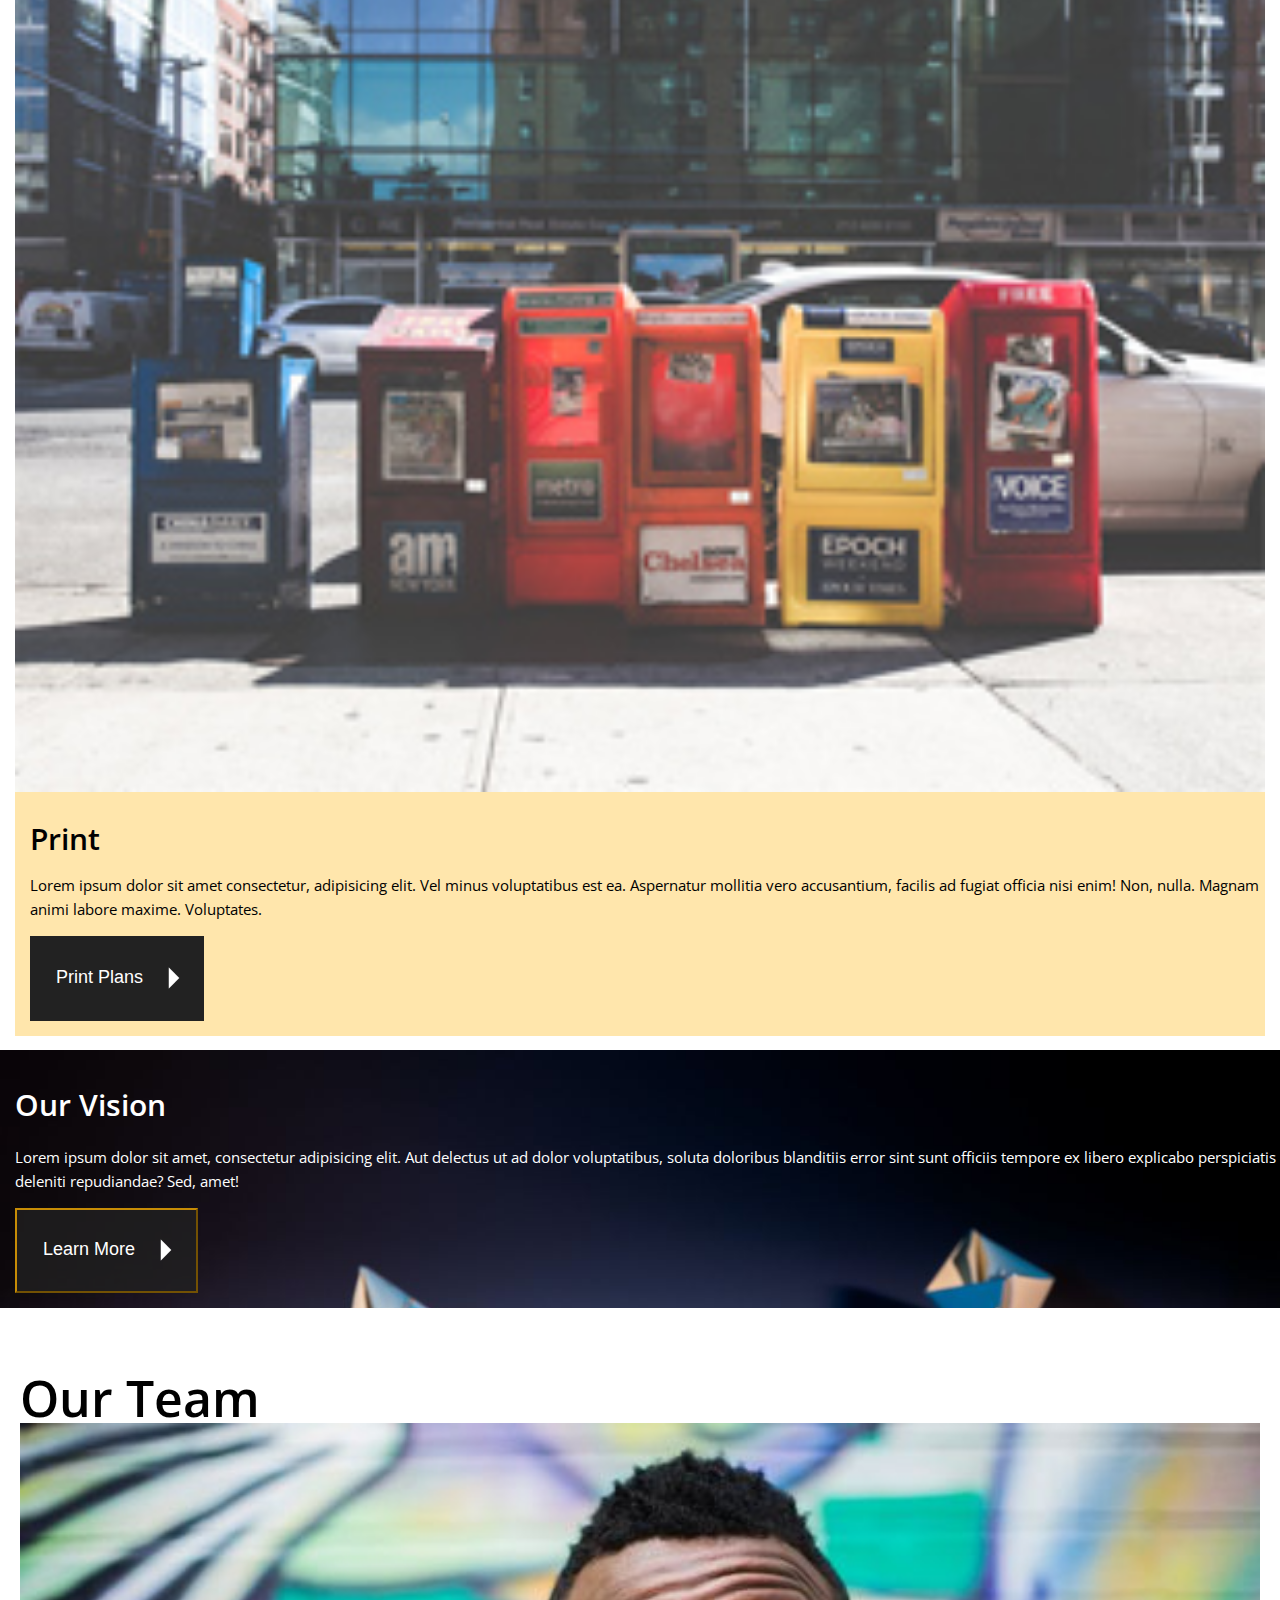
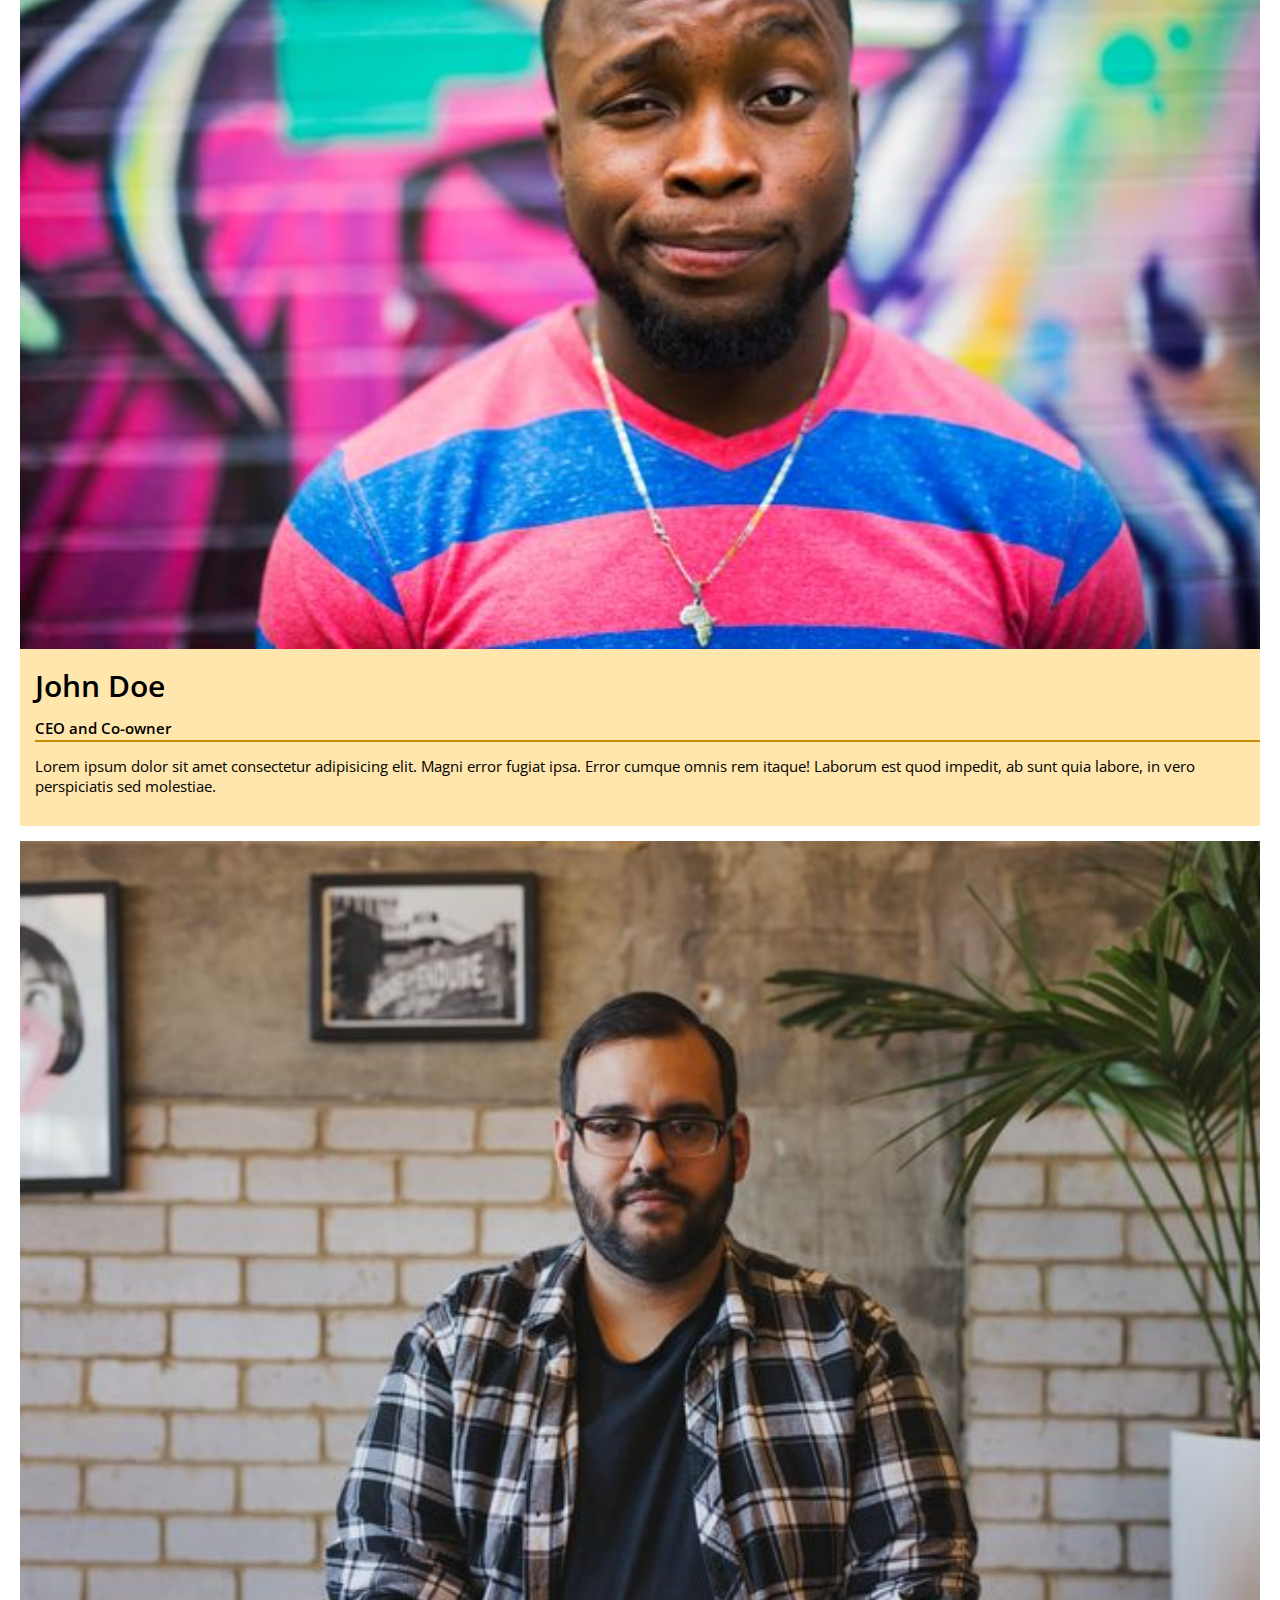
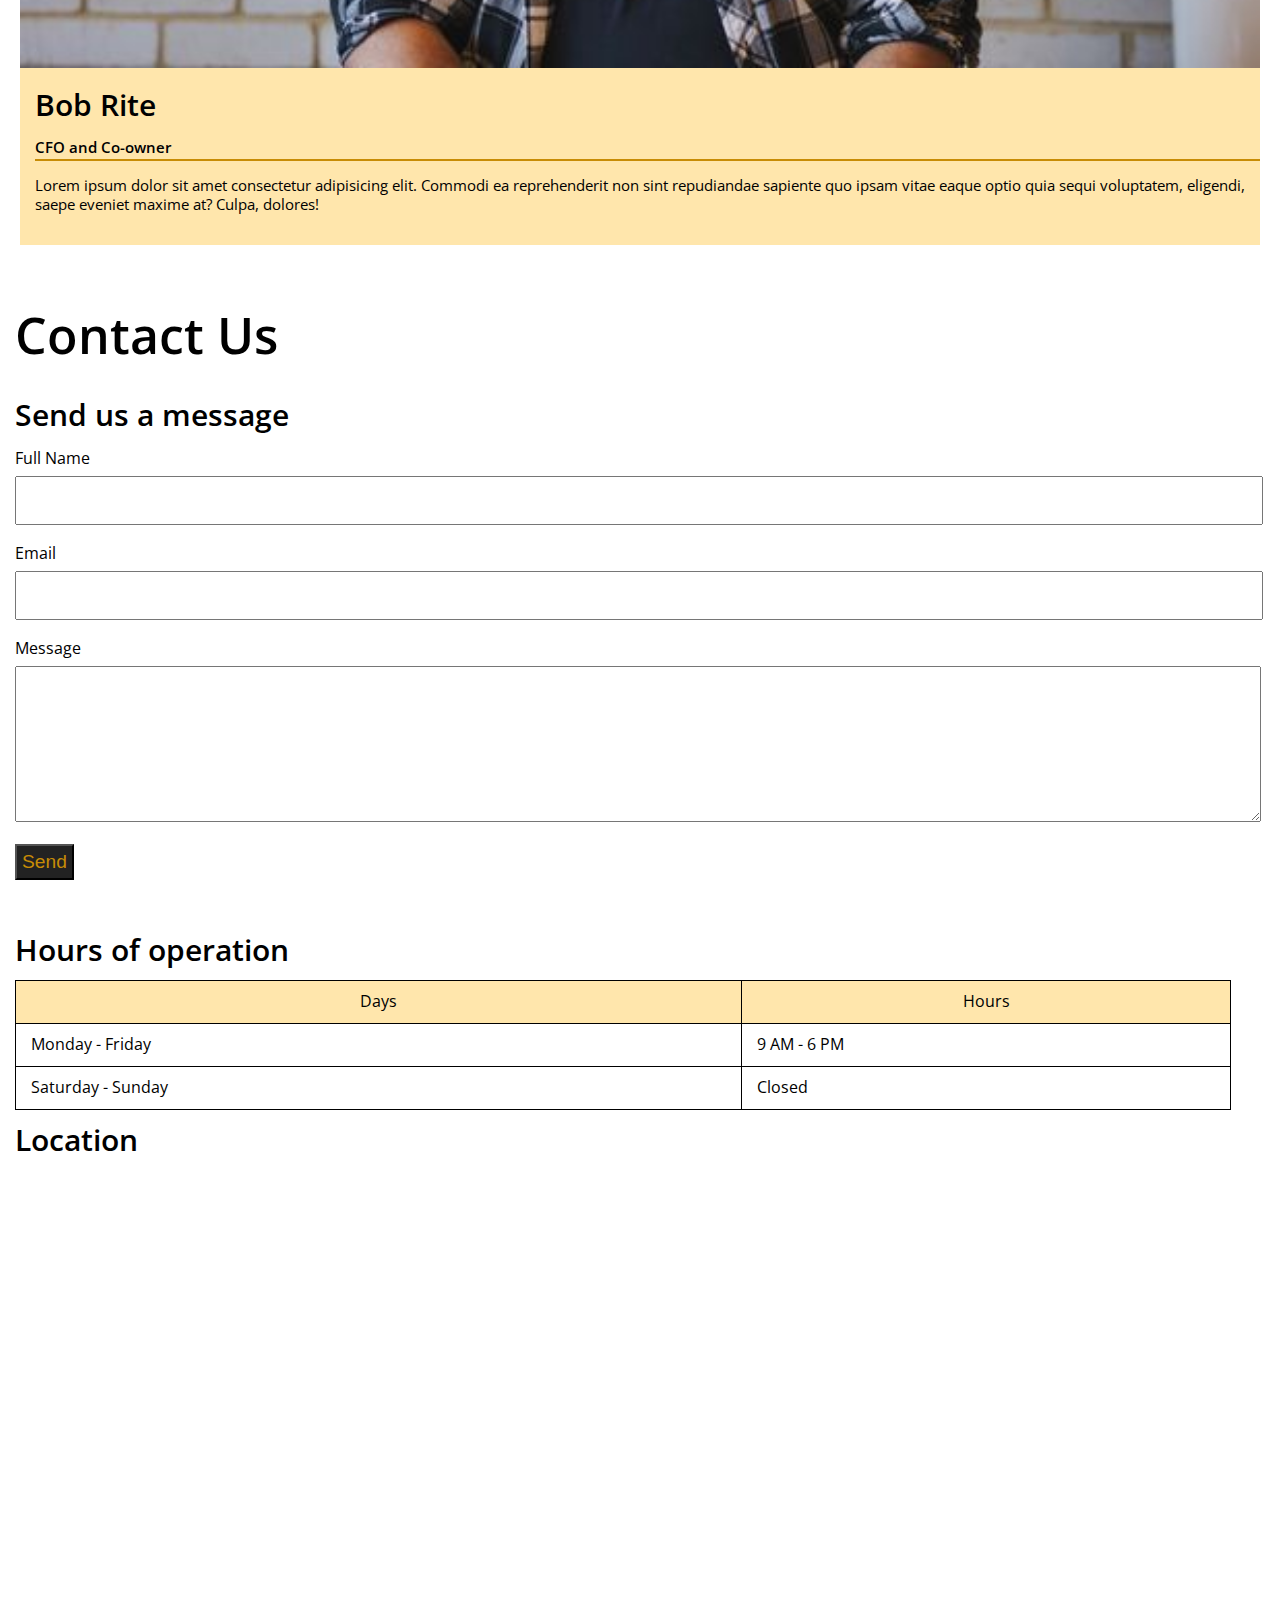
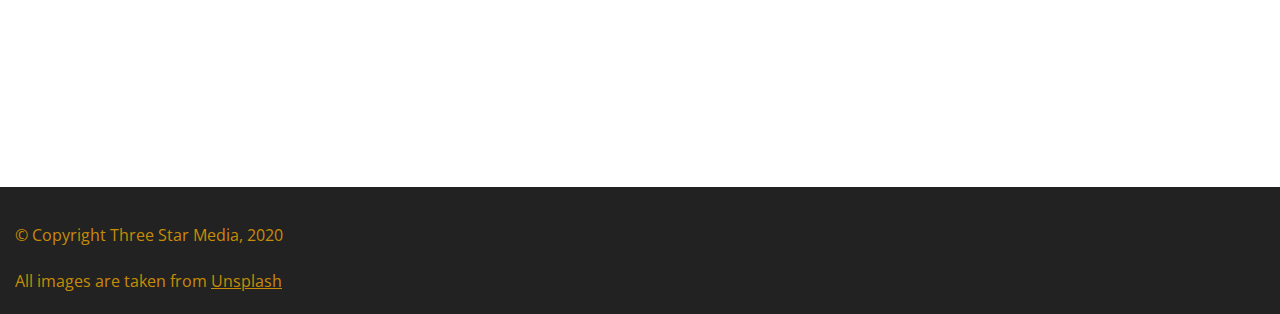
==== commit fcaea825: "adds classes and completes mobile mockup" ====
--- a/final-project/index.html
+++ b/final-project/index.html
@@ -176,7 +176,9 @@
     </aside>
 
     <!-- creates our team section with images -->
-    <article>
+            <div class="our-team">
+    <article>
+
         <h1> Our Team </h1>
 
         <section>
@@ -184,7 +186,9 @@
             <!-- class for css styling -->
             <div class="bio">
                 <h1> John Doe </h1>
+<div class="caption">
                 <p> CEO and Co-owner </p>
+</div>
                 <p> Lorem ipsum dolor sit amet consectetur adipisicing elit. Magni error fugiat ipsa. Error cumque omnis
                     rem itaque! Laborum est quod impedit, ab sunt quia labore, in vero perspiciatis sed molestiae. </p>
             </div>
@@ -194,7 +198,9 @@
             <img src="images/bob.jpg" alt="John Doe">
             <div class="bio">
                 <h1> Bob Rite </h1>
+                <div class="caption">
                 <p> CFO and Co-owner </p>
+                </div>
                 <p> Lorem ipsum dolor sit amet consectetur adipisicing elit. Commodi ea reprehenderit non sint
                     repudiandae sapiente quo ipsam vitae eaque optio quia sequi voluptatem, eligendi, saepe eveniet
                     maxime at? Culpa, dolores! </p>
@@ -202,8 +208,9 @@
         </section>
 
     </article>
-
+</div>
     <!-- creates contact us form  -->
+    <div class="contact-us">
     <article>
         <h1> Contact Us </h1>
         <h2> Send us a message </h2>
@@ -226,6 +233,7 @@
             </div>
         </form>
     </article>
+</div>
 
     <!-- creates table for hours of operation -->
     <article>
@@ -253,6 +261,7 @@
     </article>
 
     <!-- displays large map -->
+    <div class="location">
     <article>
         <h1>Location</h1>
         <iframe
@@ -260,6 +269,7 @@
             width="800" height="600" style="border:0;" allowfullscreen="" loading="lazy"
             referrerpolicy="no-referrer-when-downgrade"></iframe>
     </article>
+    </div>
 
     <!-- creates footer with copyright info and empty -->
     <footer>
--- a/final-project/css/main.css
+++ b/final-project/css/main.css
@@ -48,7 +48,7 @@
 }
 
 /* removes underline from links */
-a{
+header a{
     text-decoration: none;
 }
 
@@ -176,8 +176,342 @@
     background-color: #ffe6ac;
 }
 
+/* image dimensions */
 .about-us img {
     margin: 15px;
     height: 95%;
     width: 95%;
-}+}
+
+/* about us heading */
+.about-us h1 {
+    margin: 15px;
+    font-weight: 600;
+    font-size: 50px;
+    padding-bottom: 15px;
+}
+
+/* formats text */
+.about-us p {
+    margin: 15px;
+    font-size: 15px;
+    line-height: 1.6;
+    padding-bottom: 15px;
+}
+
+
+
+
+
+/* our services */
+
+
+
+
+/* creates margin for entire wrapper */
+.wrapper {
+    margin-left: 15px;
+    margin-right: 15px;
+}
+
+/* targets only "our services" heading */
+.wrapper h1:nth-child(1){
+    font-weight: 600;
+    font-size: 50px;
+    margin-bottom: 20px;
+    padding-top: 45px;
+}
+
+/* sets image dimensions for all imgs */
+.card img {
+    height: 100%;
+    width: 100%;
+}
+
+/* sets background colour and margin for cards */
+.card {
+    background-color: #ffe6ac;
+    margin-bottom: 14px;
+}
+
+/* sets h1 styles for all cards */
+.card h1 {
+    font-weight: 600;
+    font-size: 30px;
+    padding-top: 30px;
+    padding-bottom: 19px;
+}
+
+/* margin for text */
+.card h1, .card p {
+    margin-left: 15px;
+}
+
+/* styling for paragraph text */
+.card p {
+    font-size: 15px;
+    line-height: 1.6;
+    padding-bottom: 15px;
+}
+
+/* styles buttons */
+.card button {
+    height: 85px;
+    background-color: #222;
+    font-size: 18px;
+    border: none;
+    padding-left: 26px;
+    color: white;
+}
+
+/* increases play button icon */
+.card .material-symbols-outlined {
+    font-size: 50px;
+    vertical-align: middle;
+}
+
+/* adds padding */
+.card section {
+    padding-bottom: 15px;
+}
+
+/* moves button to the  left*/
+.button {
+    margin-right: auto;
+    padding-left: 15px;
+}
+
+
+
+
+
+/* our vision */
+
+
+
+/* adds and formats background image, colours text */
+aside {
+    background-image: url(../images/vision.jpg);
+    background-repeat: no-repeat;
+    background-size: cover;
+    color: white;
+}
+
+/* styles heading */
+aside h1 {
+    font-weight: 600;
+    font-size: 30px;
+    margin-left: 15px;
+    padding-top: 40px;
+}
+
+/* styles paragraph */
+aside p {
+    margin-left: 15px;
+    padding-top: 25px;
+    font-size: 15px;
+    line-height: 1.6;
+    padding-bottom: 15px;
+}
+
+/* styles buttons */
+aside button {
+    height: 85px;
+    background-color: rgba(34, 34, 34, 75%);
+    font-size: 18px;
+    border-color: #c78c06;
+    padding-left: 26px;
+    color: white;
+    margin-right: auto;
+    margin-left: 15px;
+}
+
+/* increases play button icon size*/
+aside .material-symbols-outlined {
+    font-size: 50px;
+    vertical-align: middle;
+}
+
+/* adds padding */
+aside form {
+    padding-bottom: 15px;
+}
+
+
+
+
+
+/* our teams */
+
+
+
+/* formats */
+.our-team {
+    margin: 20px;
+}
+
+/* sizes images */
+.our-team img {
+    width: 100%;
+    height: 100%;
+}
+
+/* displays background colour */
+.our-team section {
+    background-color: #ffe6ac;
+    margin-bottom: 15px;;
+    padding-bottom: 30px;
+}
+
+/* styles heading */
+.our-team h1{
+    font-weight: 600;
+    font-size: 50px;
+    padding-top: 45px;
+}
+
+/* styles heading */
+.our-team section h1 {
+    font-size: 30px;
+    margin-left: 15px;
+    padding-top: 20px;
+}
+
+/* styles paragraph text */
+.our-team p {
+    margin-left: 15px;
+    line-height: 1.3;
+    padding-top: 15px;
+    font-size: 15px;
+}
+
+/* styles text, adds border line */
+.caption p {
+    font-weight: 600;
+    border-bottom: 2px solid #c78c06;
+    line-height: 1.6;
+}
+
+
+
+
+
+/* contact us */
+
+
+
+
+.contact-us {
+    margin-left: 15px;
+}
+
+.contact-us h1{
+    font-weight: 600;
+    font-size: 50px;
+    padding-top: 45px;
+}
+
+.contact-us h2 {
+    font-weight: 600;
+    font-size: 30px;
+    padding-top: 40px;
+}
+
+.contact-us div {
+    display:block;
+}
+
+.contact-us label{
+    display: block;
+    padding-bottom: 10px;
+}
+
+.contact-us form {
+    display: flex;
+    flex-direction: column;
+    align-items: left;
+    width: 100%;
+}
+
+.contact-us div {
+    padding-top: 20px;
+}
+
+textarea {
+    width: 98%;
+    height: 150px;
+}
+
+.contact-us input {
+    width: 98%;
+}
+
+.contact-us button {
+    padding: 5px;
+    background-color: #222;
+    color: #c78c06;
+    font-size: larger;
+}
+
+table h1{
+    font-weight: 600;
+    font-size: 30px;
+    padding-top: 40px;
+    float: left;
+    padding-bottom: 15px;
+}
+
+table {
+    margin: 15px;
+    border: 1px solid;
+    width:95%;
+}
+
+thead, tbody, td, th {
+    border: 1px solid;
+    height: 30px;
+}
+
+thead {
+    background-color: #ffe6ac;
+}
+
+td, th {
+    padding-top: 12px;
+}
+
+td {
+    padding-left: 15px;
+}
+
+.location h1 {
+    font-weight: 600;
+    font-size: 30px;
+    padding-left: 15px;
+}
+
+iframe {
+    margin: 15px;
+    width: 95%;
+}
+
+
+
+
+
+/* footer */
+
+
+
+
+footer {
+    background-color: #222;
+    color: #c78c06;
+    padding-top: 25px;
+    padding-bottom: 10px;
+}
+
+footer p {
+    padding: 15px;
+}
+
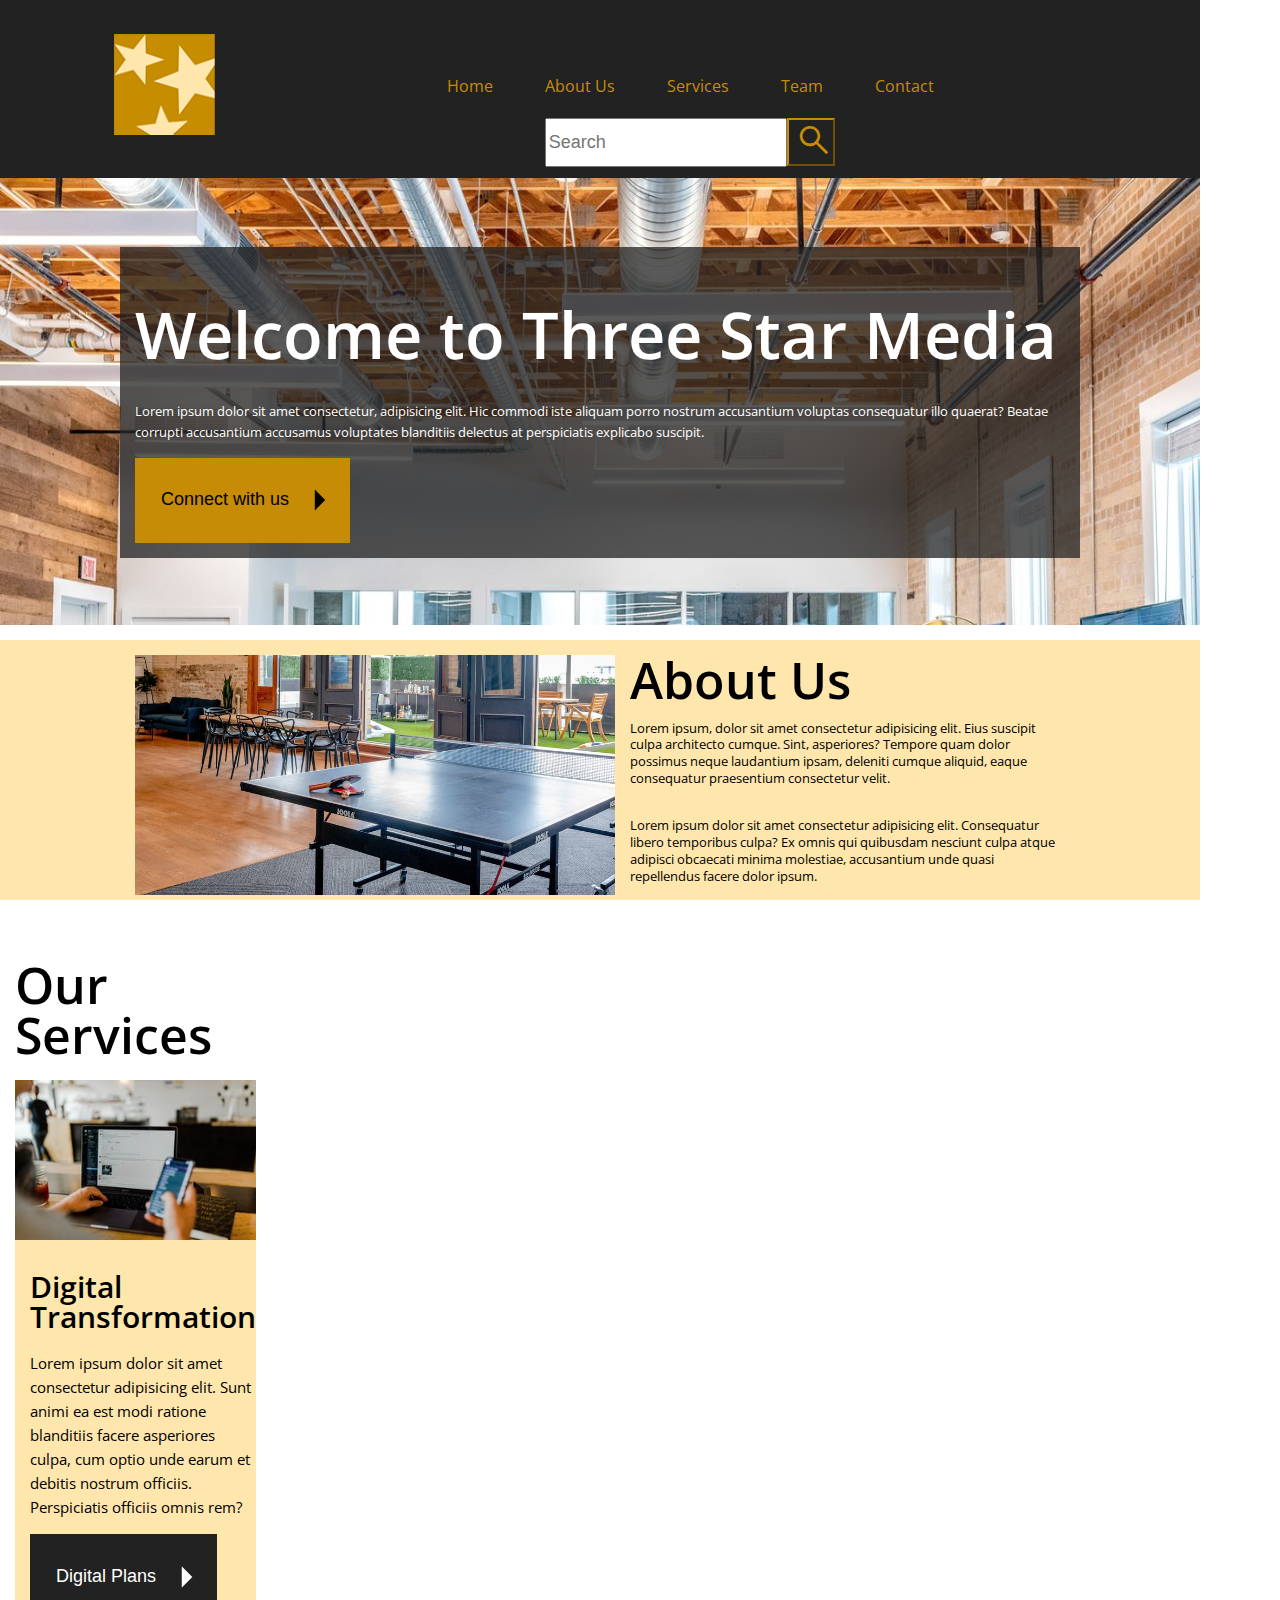
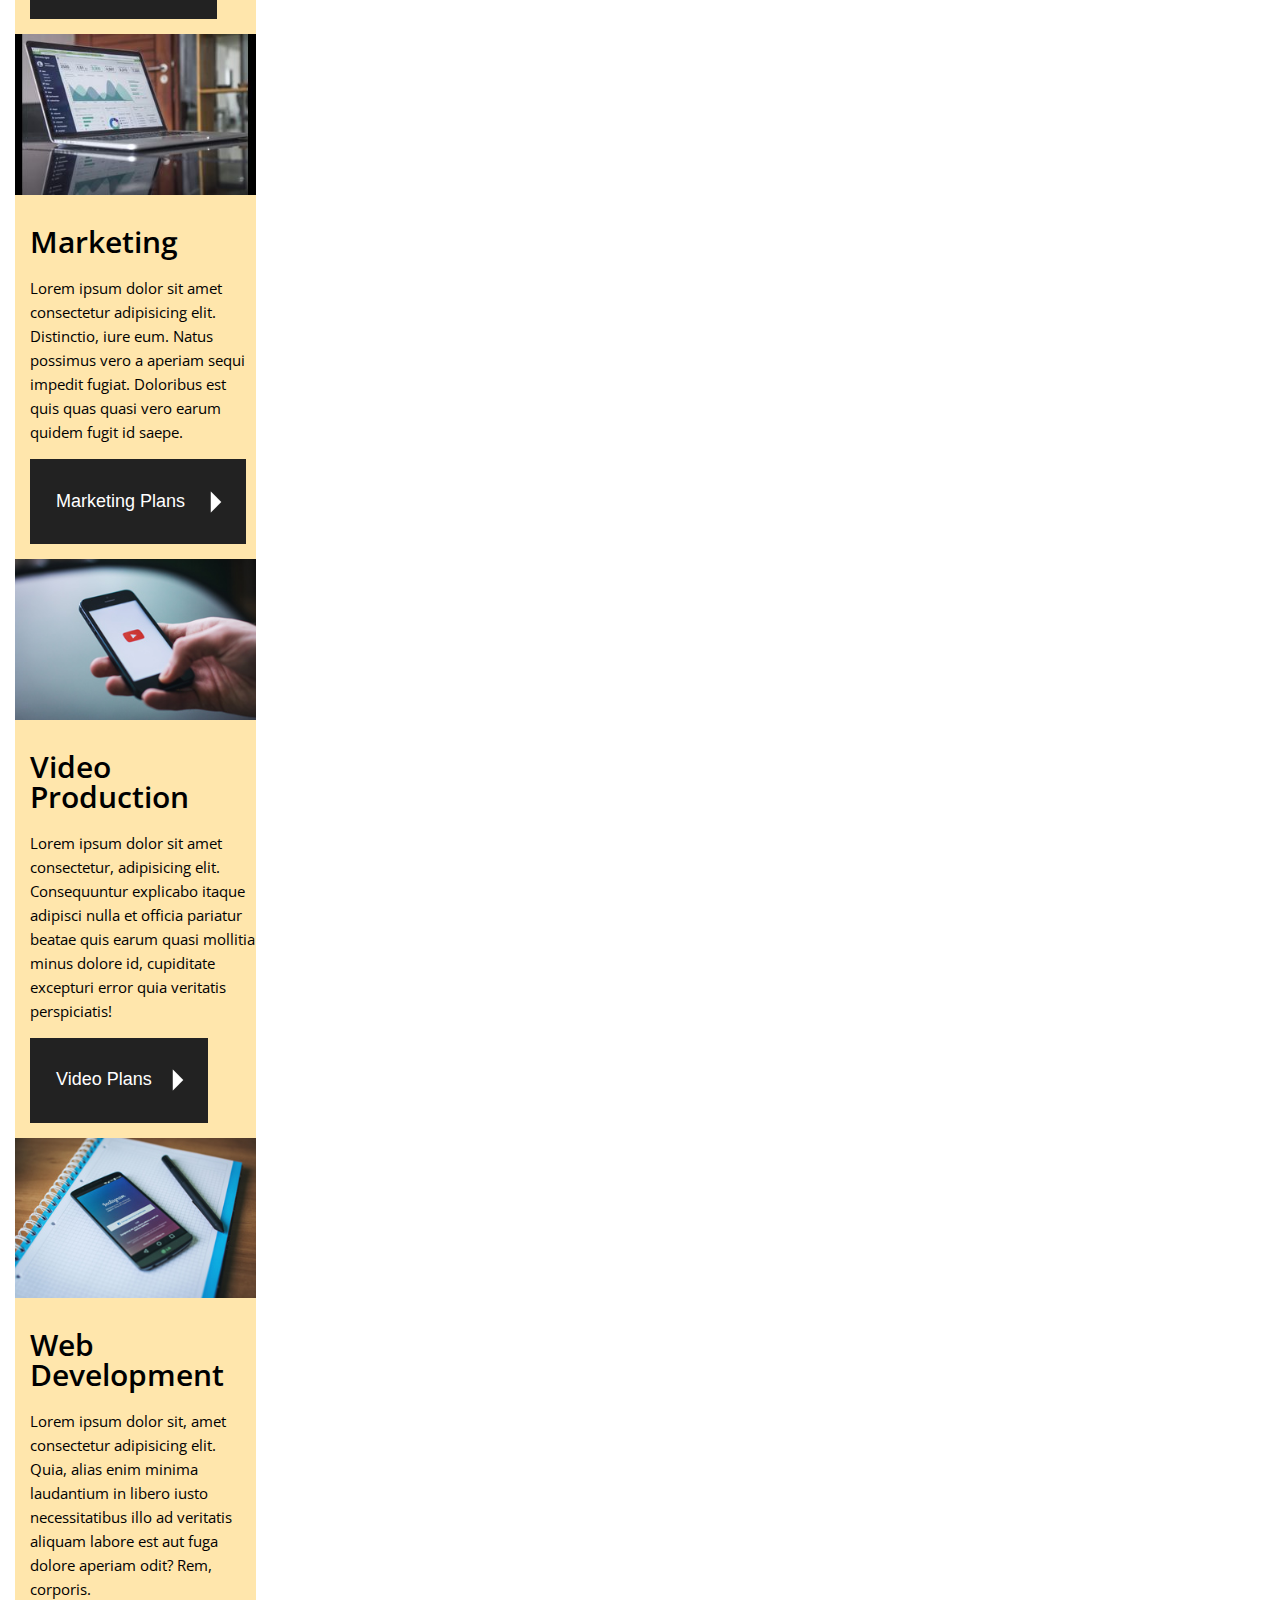
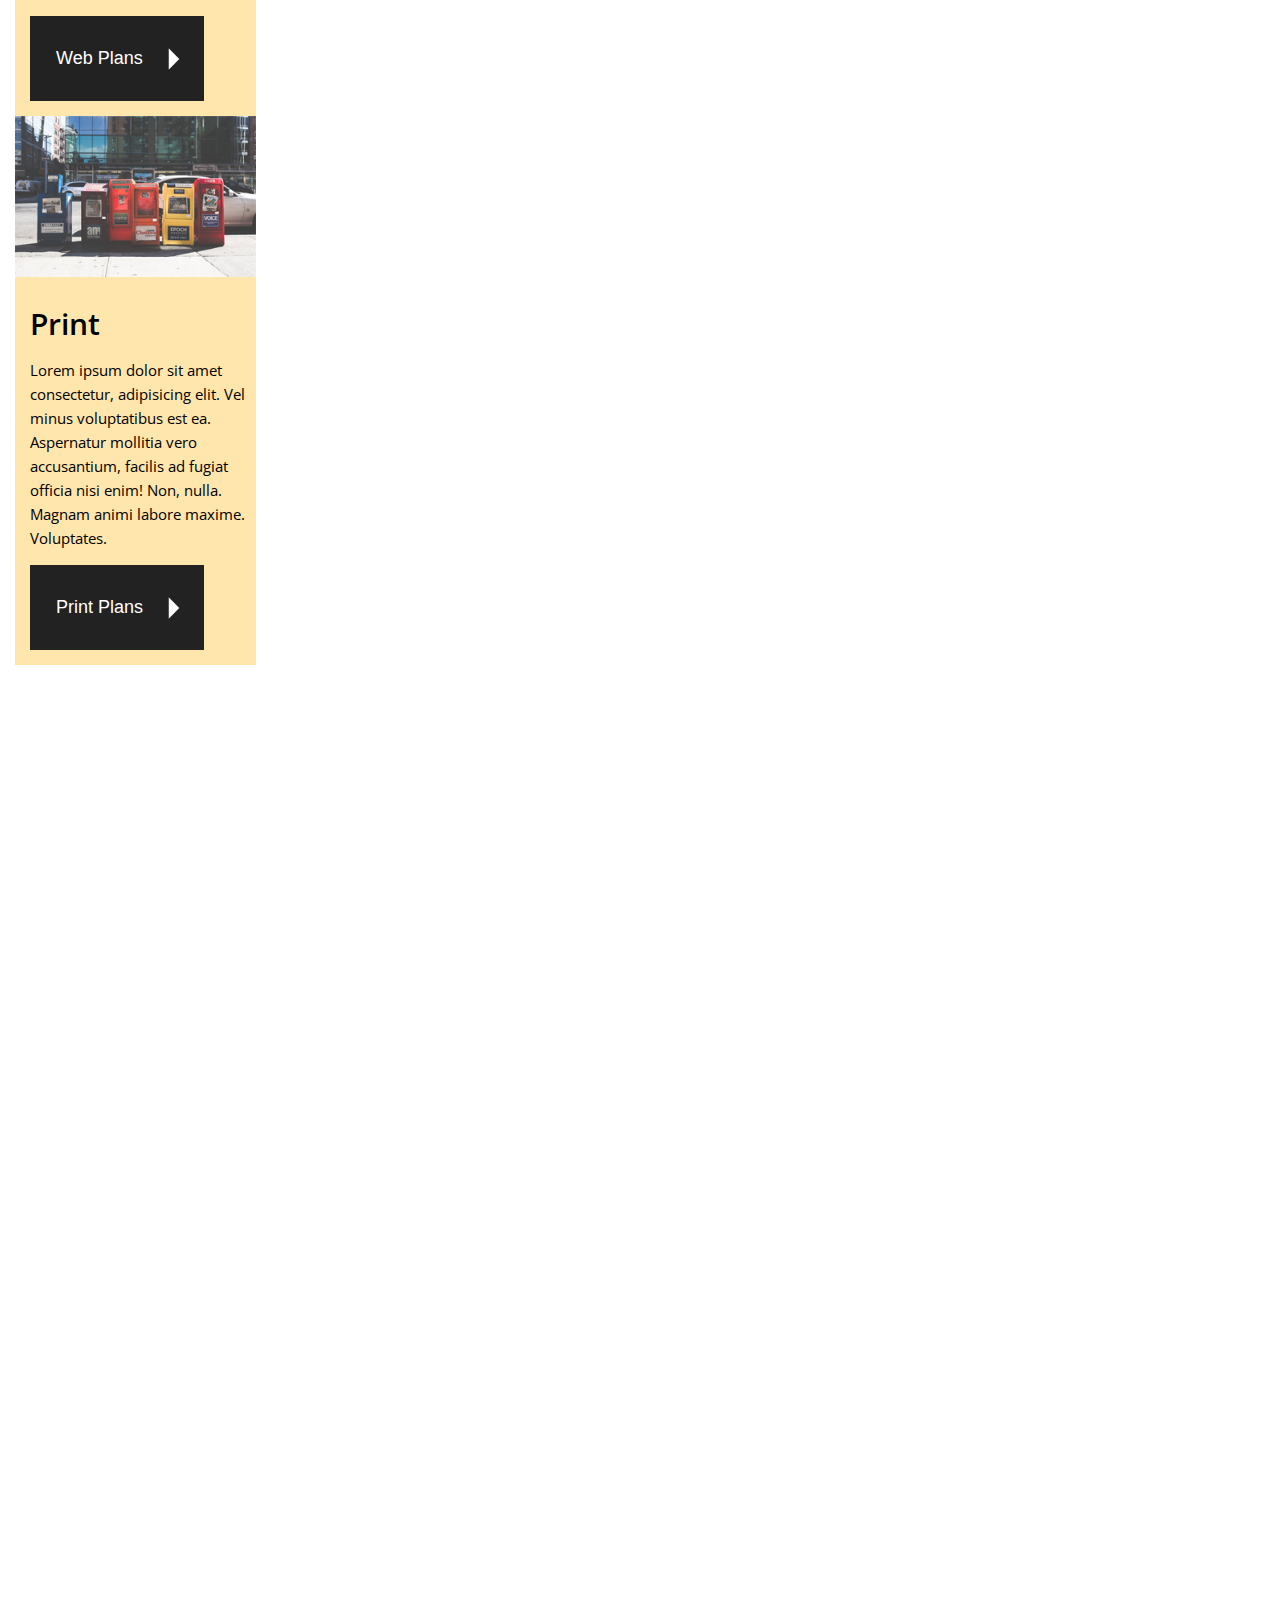
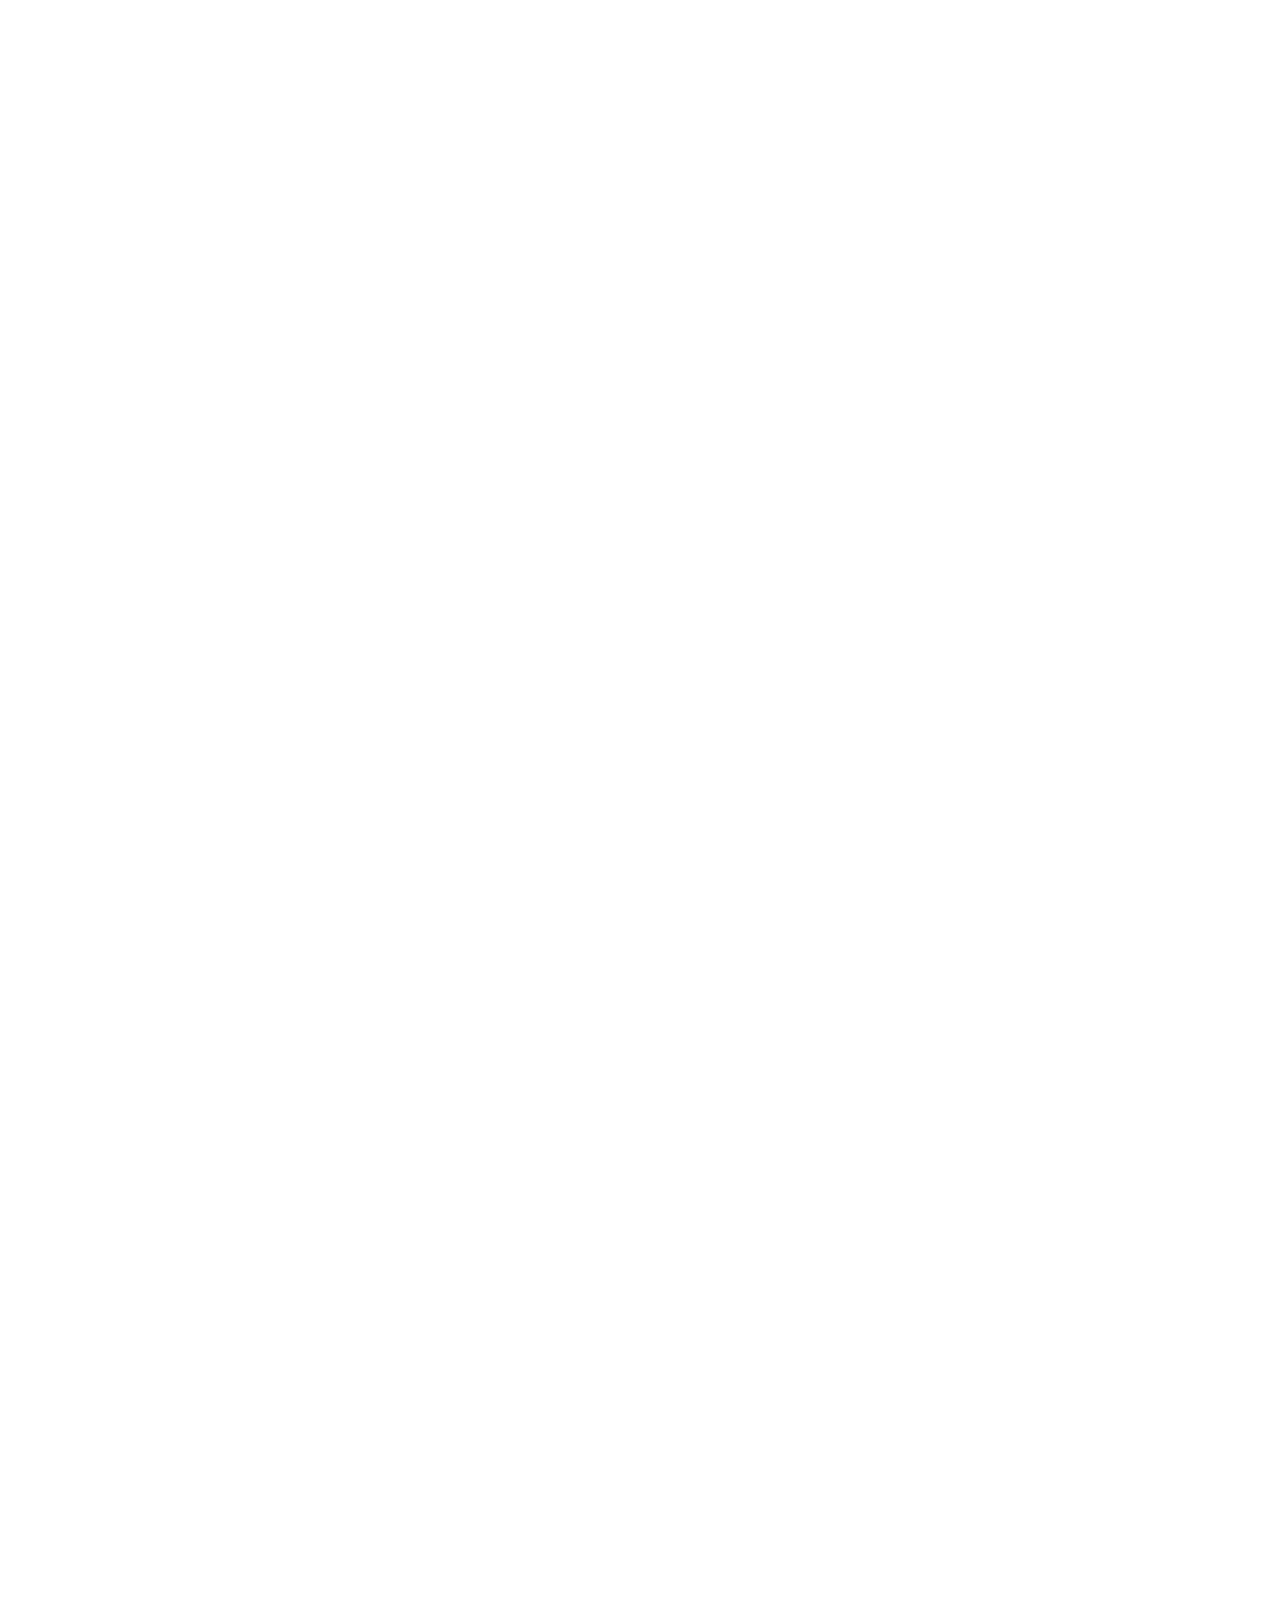
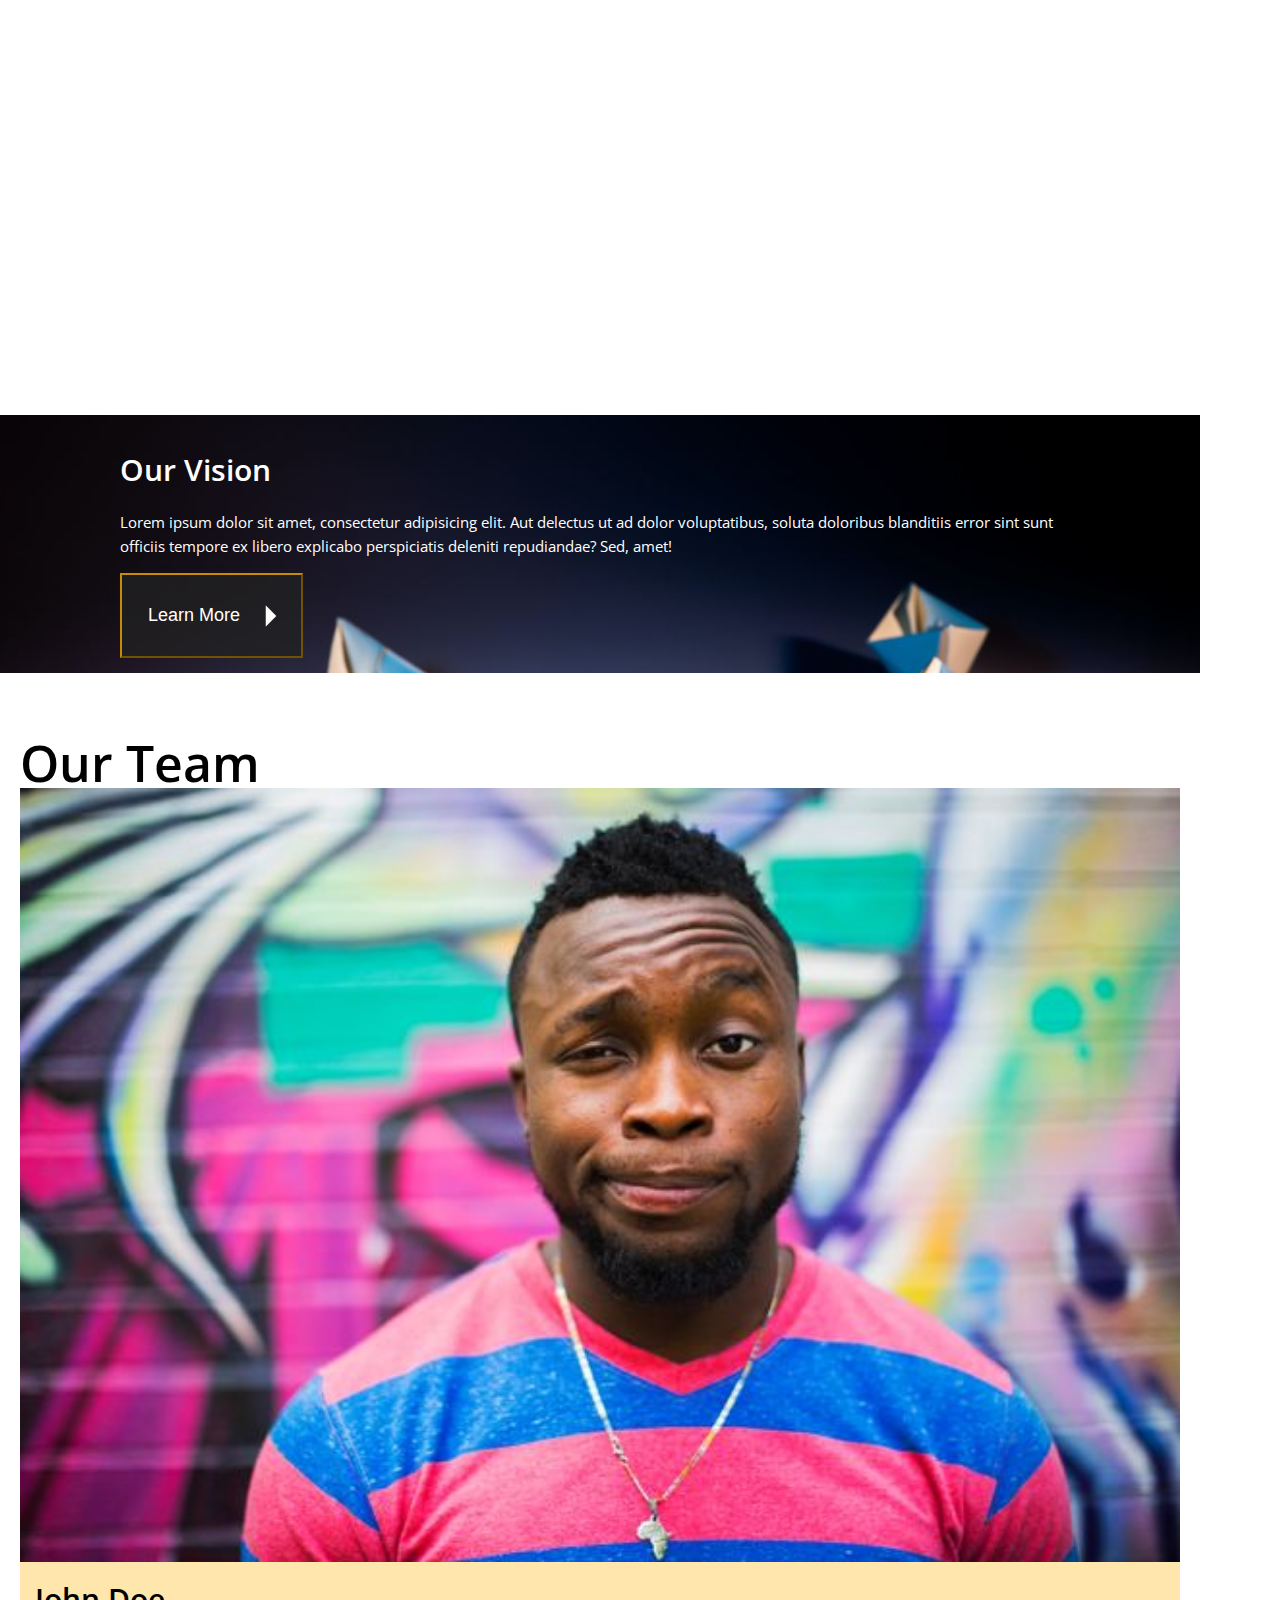
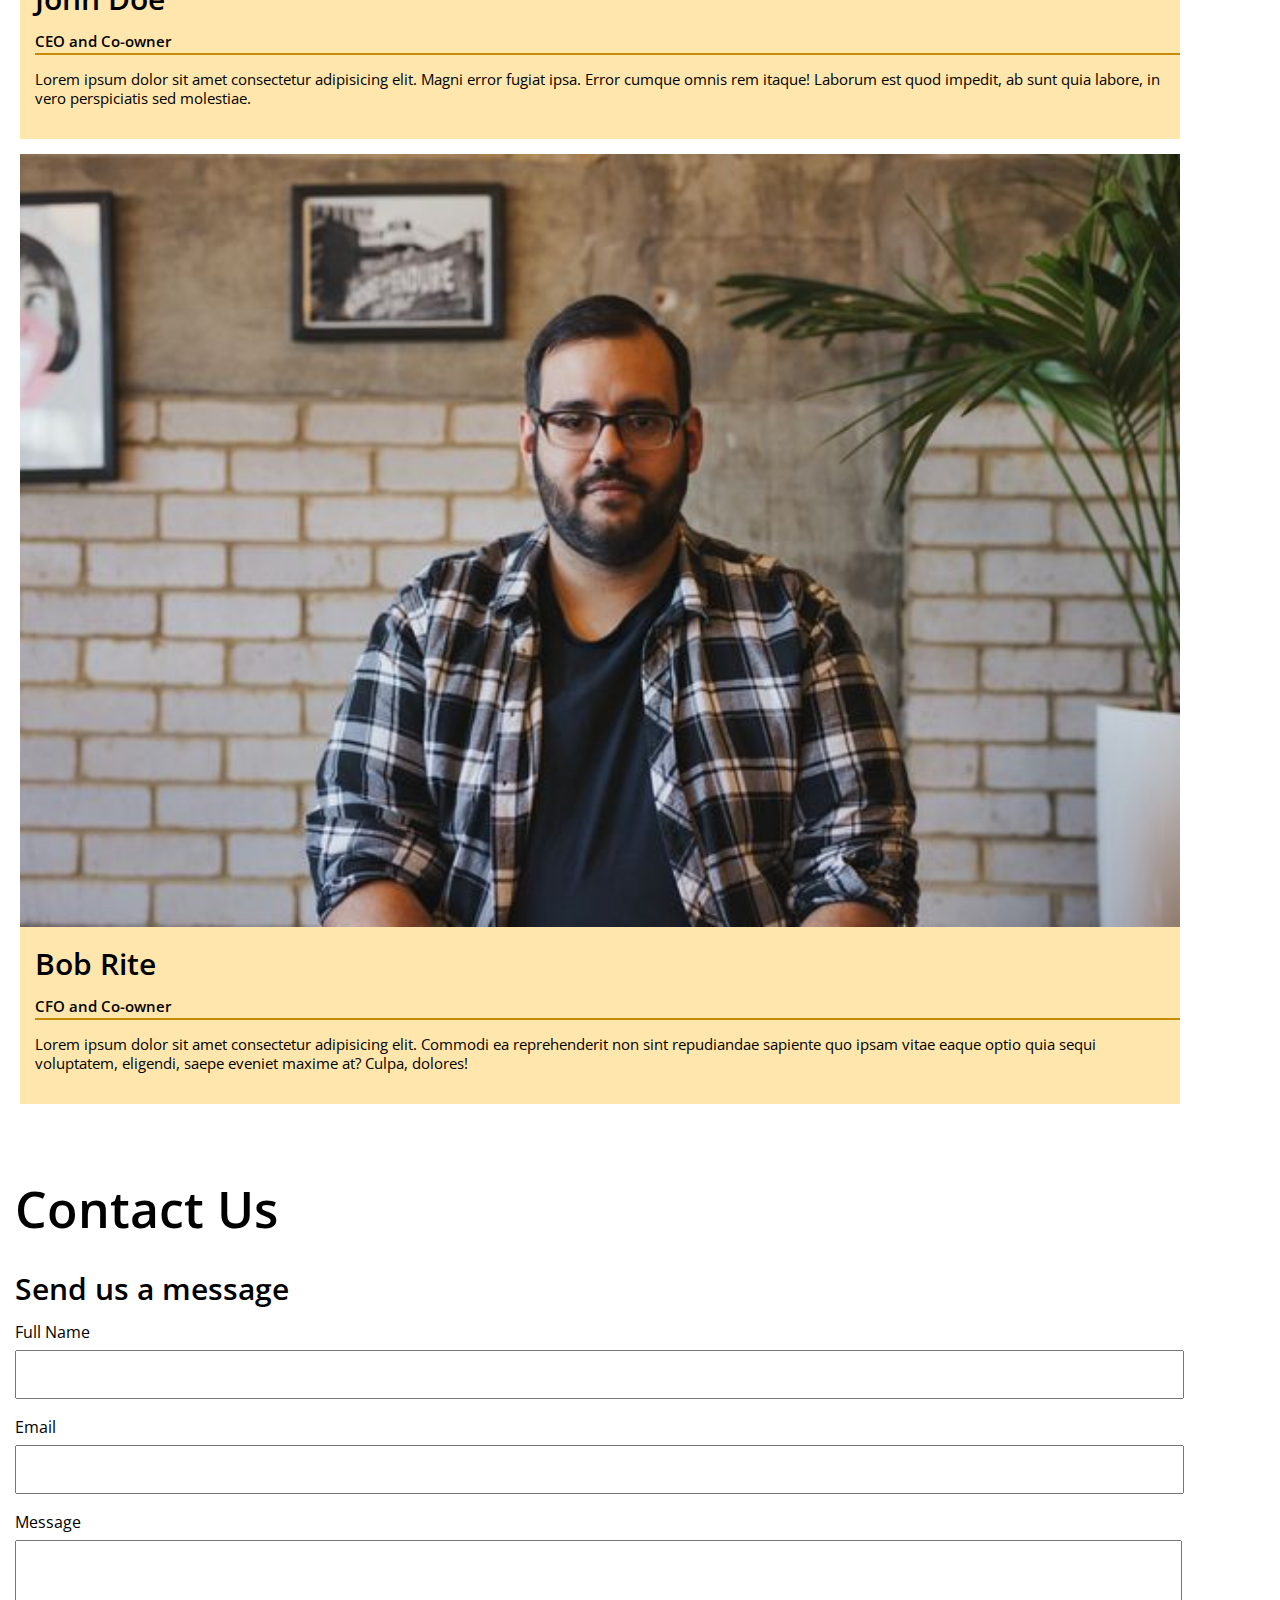
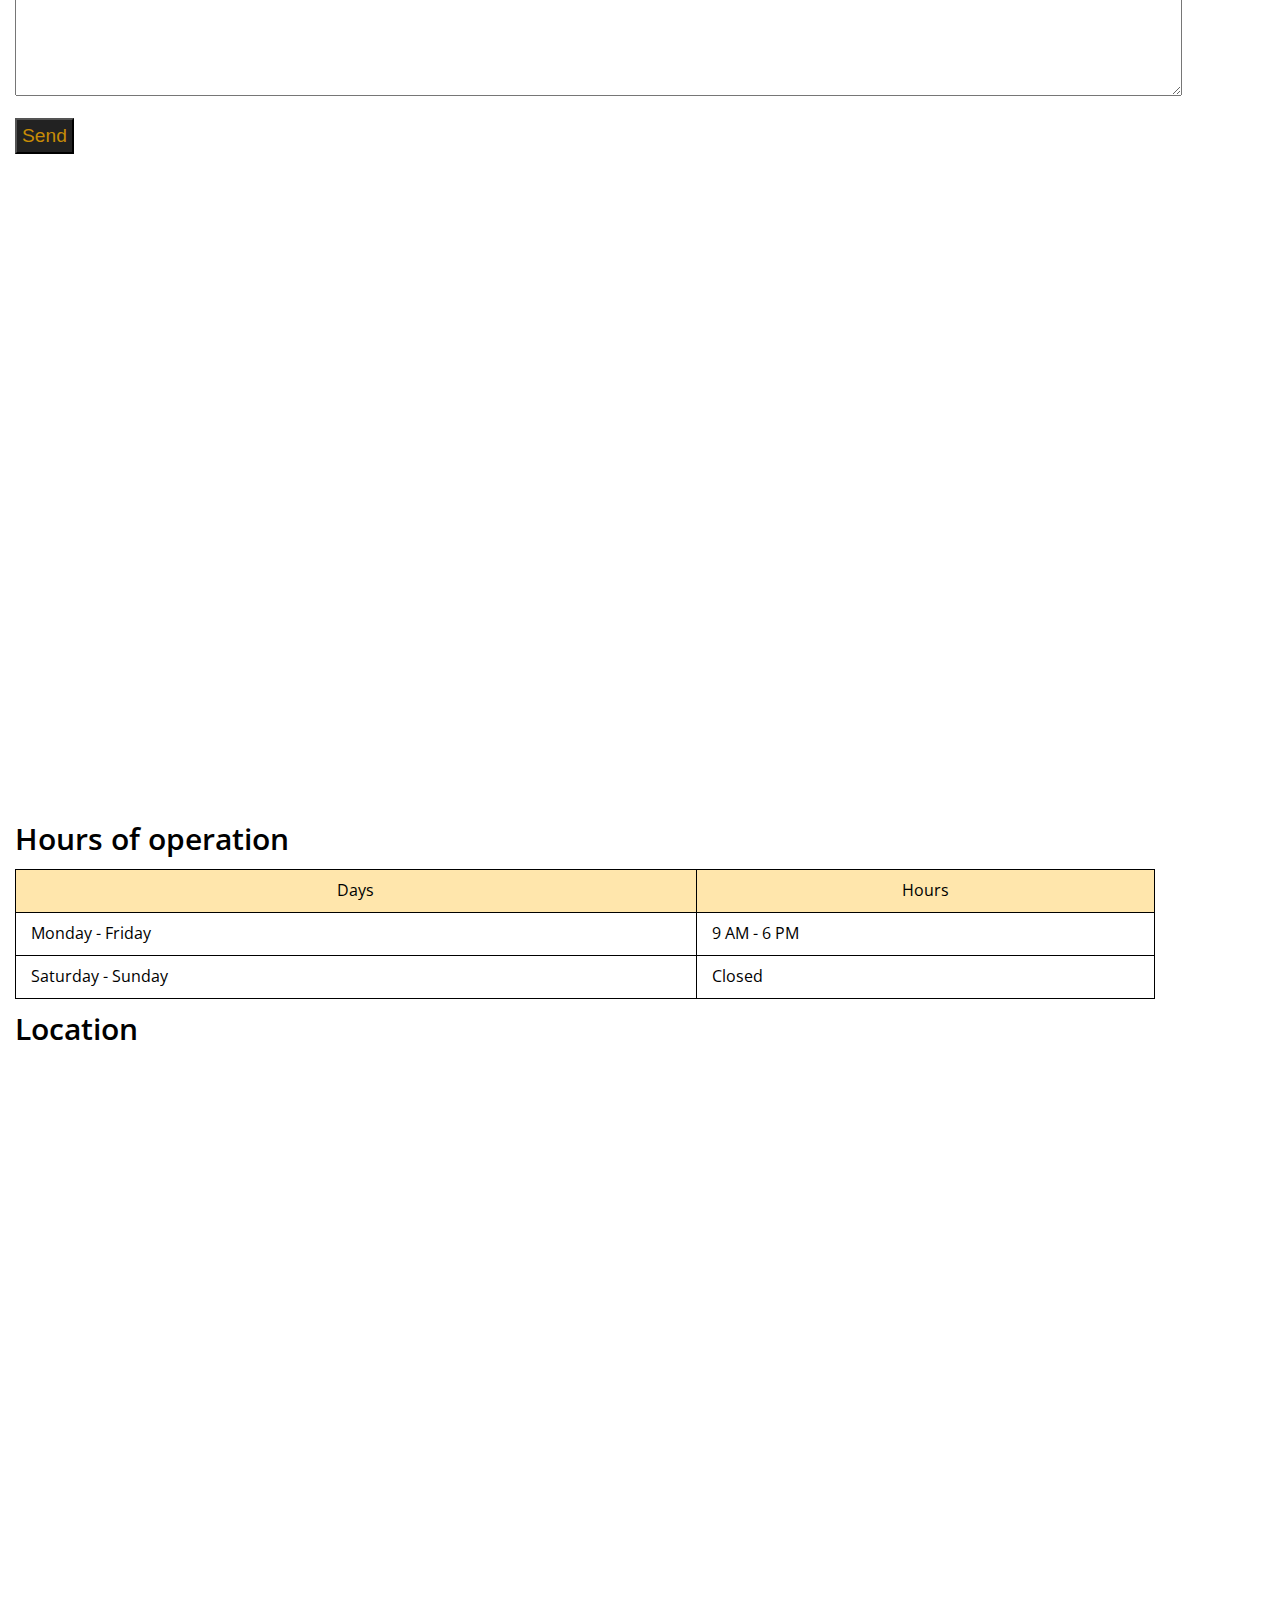
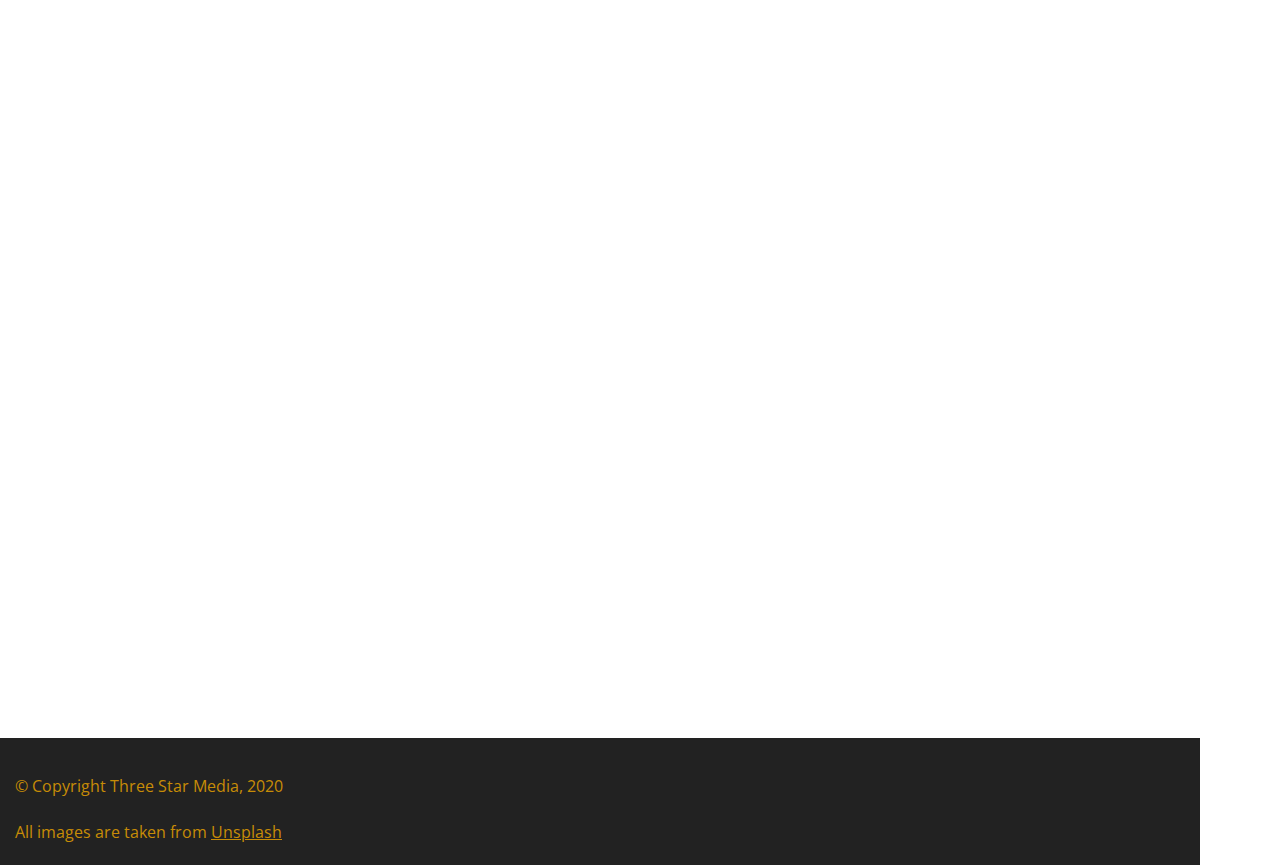
==== commit 9aebb487: "adds classes" ====
--- a/final-project/index.html
+++ b/final-project/index.html
@@ -9,17 +9,19 @@
     <link href="css/main.css" rel="stylesheet">
     <link rel="stylesheet"
         href="https://fonts.googleapis.com/css2?family=Material+Symbols+Outlined:opsz,wght,FILL,GRAD@20..48,100..700,0..1,-50..200" />
-        <link rel="preconnect" href="https://fonts.googleapis.com">
-        <link rel="preconnect" href="https://fonts.gstatic.com" crossorigin>
-        <link href="https://fonts.googleapis.com/css2?family=Linefont:wght@100;400&family=Open+Sans:wght@400;700;800&family=Pixelify+Sans&display=swap" rel="stylesheet">
-    </head>
+    <link rel="preconnect" href="https://fonts.googleapis.com">
+    <link rel="preconnect" href="https://fonts.gstatic.com" crossorigin>
+    <link
+        href="https://fonts.googleapis.com/css2?family=Linefont:wght@100;400&family=Open+Sans:wght@400;700;800&family=Pixelify+Sans&display=swap"
+        rel="stylesheet">
+</head>
 
 <body>
     <header>
         <div class="banner">
-        <!-- displays logo -->
-        <img src="images/logo.png" alt="Three Star Media Logo">
-    </div>
+            <!-- displays logo -->
+            <img src="images/logo.png" alt="Three Star Media Logo">
+        </div>
         <!-- creates nav leading to empty links -->
         <nav>
             <ul>
@@ -52,9 +54,9 @@
                 blanditiis delectus at perspiciatis explicabo suscipit. </p>
             <!-- creates button with icon -->
             <div class="connect-btn">
-            <button type="button"> Connect with us <span class="material-symbols-outlined"> arrow_right
-                </span></button>
-                </div>
+                <button type="button"> Connect with us <span class="material-symbols-outlined"> arrow_right
+                    </span></button>
+            </div>
         </article>
     </div>
 
@@ -81,7 +83,7 @@
             <!-- creates the individual sections with images and buttons with icons -->
 
             <!-- class for css styling -->
-            <div class="card">
+            <div class="card" class="dt">
                 <section>
                     <img src="images/digital.jpg" alt="Laptop and Phone">
                     <h1> Digital Transformation </h1>
@@ -98,7 +100,7 @@
                 </section>
             </div>
 
-            <div class="card">
+            <div class="card" class="m">
                 <section>
                     <img src="images/marketing.jpg" alt="Opened Laptop">
                     <h1> Marketing </h1>
@@ -114,7 +116,7 @@
                 </section>
             </div>
 
-            <div class="card">
+            <div class="card" class="vp">
                 <section>
                     <img src="images/video.jpg" alt="Phone opening YouTube application">
                     <h1> Video Production </h1>
@@ -130,7 +132,7 @@
                 </section>
             </div>
 
-            <div class="card">
+            <div class="card" class="wd">
                 <section>
                     <img src="images/web.jpg" alt="Phone on Notebook">
                     <h1> Web Development </h1>
@@ -146,7 +148,7 @@
                 </section>
             </div>
 
-            <div class="card">
+            <div class="card" class="p">
                 <section>
                     <img src="images/print.jpg" alt="Newspaper Stands">
                     <h1> Print </h1>
@@ -176,64 +178,66 @@
     </aside>
 
     <!-- creates our team section with images -->
-            <div class="our-team">
-    <article>
-
-        <h1> Our Team </h1>
-
-        <section>
-            <img src="images/john.jpg" alt="John Doe">
-            <!-- class for css styling -->
-            <div class="bio">
-                <h1> John Doe </h1>
-<div class="caption">
-                <p> CEO and Co-owner </p>
-</div>
-                <p> Lorem ipsum dolor sit amet consectetur adipisicing elit. Magni error fugiat ipsa. Error cumque omnis
-                    rem itaque! Laborum est quod impedit, ab sunt quia labore, in vero perspiciatis sed molestiae. </p>
-            </div>
-        </section>
-
-        <section>
-            <img src="images/bob.jpg" alt="John Doe">
-            <div class="bio">
-                <h1> Bob Rite </h1>
-                <div class="caption">
-                <p> CFO and Co-owner </p>
-                </div>
-                <p> Lorem ipsum dolor sit amet consectetur adipisicing elit. Commodi ea reprehenderit non sint
-                    repudiandae sapiente quo ipsam vitae eaque optio quia sequi voluptatem, eligendi, saepe eveniet
-                    maxime at? Culpa, dolores! </p>
-            </div>
-        </section>
-
-    </article>
-</div>
+    <div class="our-team">
+        <article>
+
+            <h1> Our Team </h1>
+
+            <section>
+                <img src="images/john.jpg" alt="John Doe">
+                <!-- class for css styling -->
+                <div class="bio">
+                    <h1> John Doe </h1>
+                    <div class="caption">
+                        <p> CEO and Co-owner </p>
+                    </div>
+                    <p> Lorem ipsum dolor sit amet consectetur adipisicing elit. Magni error fugiat ipsa. Error cumque
+                        omnis
+                        rem itaque! Laborum est quod impedit, ab sunt quia labore, in vero perspiciatis sed molestiae.
+                    </p>
+                </div>
+            </section>
+
+            <section>
+                <img src="images/bob.jpg" alt="John Doe">
+                <div class="bio">
+                    <h1> Bob Rite </h1>
+                    <div class="caption">
+                        <p> CFO and Co-owner </p>
+                    </div>
+                    <p> Lorem ipsum dolor sit amet consectetur adipisicing elit. Commodi ea reprehenderit non sint
+                        repudiandae sapiente quo ipsam vitae eaque optio quia sequi voluptatem, eligendi, saepe eveniet
+                        maxime at? Culpa, dolores! </p>
+                </div>
+            </section>
+
+        </article>
+    </div>
     <!-- creates contact us form  -->
     <div class="contact-us">
-    <article>
-        <h1> Contact Us </h1>
-        <h2> Send us a message </h2>
-        <form action="index.html" method="get">
-            <!-- divs for css formatting -->
-            <div>
-                <label for="name"> Full Name </label>
-                <input id="name" type="text" name="name">
-            </div>
-            <div>
-                <label for="email"> Email</label>
-                <input id="email" type="email" name="email">
-            </div>
-            <div>
-                <label for="message"> Message </label>
-                <textarea id="message" name="message"></textarea>
-            </div>
-            <div>
-                <button type="submit"> Send </button>
-            </div>
-        </form>
-    </article>
-</div>
+        <article>
+            <h1> Contact Us </h1>
+            <h2> Send us a message </h2>
+            <form action="index.html" method="get">
+                <!-- divs for css formatting -->
+                <div>
+                    <label for="name"> Full Name </label>
+                    <input id="name" type="text" name="name">
+                </div>
+                <div>
+                    <label for="email"> Email</label>
+                    <input id="email" type="email" name="email">
+                </div>
+                <div>
+                    <label for="message"> Message </label>
+                    <textarea id="message" name="message"></textarea>
+                </div>
+                <div>
+                    <button type="submit"> Send </button>
+                </div>
+            </form>
+        </article>
+    </div>
 
     <!-- creates table for hours of operation -->
     <article>
@@ -262,13 +266,13 @@
 
     <!-- displays large map -->
     <div class="location">
-    <article>
-        <h1>Location</h1>
-        <iframe
-            src="https://www.google.com/maps/embed?pb=!1m18!1m12!1m3!1d2803.944455156963!2d-75.75711438255617!3d45.34993349999998!2m3!1f0!2f0!3f0!3m2!1i1024!2i768!4f13.1!3m3!1m2!1s0x4cce0718cc4a6ad7%3A0xc6cc467725843e2b!2sAlgonquin%20College%20-%20Ottawa%20Campus!5e0!3m2!1sen!2sca!4v1701406105167!5m2!1sen!2sca"
-            width="800" height="600" style="border:0;" allowfullscreen="" loading="lazy"
-            referrerpolicy="no-referrer-when-downgrade"></iframe>
-    </article>
+        <article>
+            <h1>Location</h1>
+            <iframe
+                src="https://www.google.com/maps/embed?pb=!1m18!1m12!1m3!1d2803.944455156963!2d-75.75711438255617!3d45.34993349999998!2m3!1f0!2f0!3f0!3m2!1i1024!2i768!4f13.1!3m3!1m2!1s0x4cce0718cc4a6ad7%3A0xc6cc467725843e2b!2sAlgonquin%20College%20-%20Ottawa%20Campus!5e0!3m2!1sen!2sca!4v1701406105167!5m2!1sen!2sca"
+                width="800" height="600" style="border:0;" allowfullscreen="" loading="lazy"
+                referrerpolicy="no-referrer-when-downgrade"></iframe>
+        </article>
     </div>
 
     <!-- creates footer with copyright info and empty -->
--- a/final-project/css/main.css
+++ b/final-project/css/main.css
@@ -5,7 +5,7 @@
 
 /* sets font */
 body {
-    /* width: 760px or 706; */
+    max-width: 1200px;
     font-family: 'Open Sans';
 }
 
@@ -52,14 +52,6 @@
     text-decoration: none;
 }
 
-/* text turns black, background turns orange on hover */
-li:hover {
-    background-color: #c78c06;
-    a {
-        color: #222;
-    }
-}
-
 /* colours links */
 a:link {
     color: #c78c06
@@ -67,6 +59,12 @@
 
 a:visited {
     color: #c78c06;
+}
+
+/* text turns black, background turns orange on hover */
+li:hover, a:hover {
+    background-color: #c78c06;
+    color: #222;
 }
 
 /* sets search bar size */
@@ -401,6 +399,7 @@
 
 
 
+/* formats contact us layout */
 .contact-us {
     margin-left: 15px;
 }
@@ -421,18 +420,20 @@
     display:block;
 }
 
+/* label is on a new line */
 .contact-us label{
     display: block;
     padding-bottom: 10px;
 }
 
+/* text boxes on new lines */
 .contact-us form {
     display: flex;
     flex-direction: column;
-    align-items: left;
     width: 100%;
 }
 
+/* formatting and dimensions */
 .contact-us div {
     padding-top: 20px;
 }
@@ -446,6 +447,7 @@
     width: 98%;
 }
 
+/* styling button */
 .contact-us button {
     padding: 5px;
     background-color: #222;
@@ -453,6 +455,7 @@
     font-size: larger;
 }
 
+/* formatting table heading to the left */
 table h1{
     font-weight: 600;
     font-size: 30px;
@@ -461,21 +464,25 @@
     padding-bottom: 15px;
 }
 
+/* add borders */
 table {
     margin: 15px;
     border: 1px solid;
     width:95%;
 }
 
+/* add borders */
 thead, tbody, td, th {
     border: 1px solid;
     height: 30px;
 }
 
+/* background colour for head */
 thead {
     background-color: #ffe6ac;
 }
 
+/* formatting layout */
 td, th {
     padding-top: 12px;
 }
@@ -490,6 +497,7 @@
     padding-left: 15px;
 }
 
+/* adjusting map layout */
 iframe {
     margin: 15px;
     width: 95%;
@@ -503,7 +511,7 @@
 
 
 
-
+/* styling footer */
 footer {
     background-color: #222;
     color: #c78c06;
@@ -515,3 +523,152 @@
     padding: 15px;
 }
 
+
+
+
+
+/* desktop version */
+
+
+
+
+@media only screen and (min-width: 760px) {
+    /* sets dimensions */
+    .banner {
+        background-color: #222;
+        width: 0%;
+        height: 0%;
+        margin-left: 100px; 
+    }
+
+    /* positions nav & search bar */
+    nav li, header input, header button{
+        display: inline-block;
+        position: relative;
+        top: 20px;
+        right: -90px;
+    }
+
+    /* sets dimensions */
+    header input {
+        width: 20%;
+    }
+    header {
+        height: 150px;
+    }
+
+    /* welcome page */
+
+    /* sets dimensions */
+    .container article {
+        margin-left: 120px;
+        margin-right: 120px;
+    }
+
+    .about-us article {
+        margin-left: 120px;
+        margin-right: 120px;  
+    }
+
+    /* moves image to left, text follows */
+    .about-us img {
+        float: left;
+        width: 50%;
+    }
+
+    /* sets dimensions */
+    .about-us h1{
+        padding-top: 15px;
+        padding-bottom: 0px;
+    }
+    .about-us p {
+        font-size: 13px;
+        line-height: 1.3;
+    }
+
+
+    /* attempt to make a 6x2 grid */
+
+    .card {
+        padding: 0px;
+        margin: 0px;
+    }
+
+    .wrapper {
+        display: grid;
+        grid-template-columns: repeat(6, 1fr);
+        grid-template-rows: repeat(2, 1fr);
+        grid-template-areas:
+        "dt dt dt m m m"
+        "vp vp wd wd p p";
+    }
+
+    .wrapper .dt {
+        grid-area: dt;
+    }
+
+    .wrapper .m {
+        grid-area: m;
+    }
+
+    .wrapper .vp {
+        grid-area: vp;
+    }
+
+    .wrapper .wd {
+        grid-area: wd;
+    }
+
+    .wrapper .p {
+        grid-area: p;
+    }
+
+    
+    /* adds margins */
+    aside h1, aside p {
+        margin-left: 120px;
+        margin-right: 120px; 
+    }
+
+    aside button{
+        margin-left: 120px;
+    }
+
+
+    /* attempt of flexbox :( */
+    .our-team {
+        display: flex;
+        justify-content: space-evenly;
+        align-items: center;
+        flex-flow: row wrap;
+    }
+
+    .bio {
+        flex: 0 1 0;
+    }
+
+    .our-team img {
+        flex: 0 2 0;
+    }
+
+
+    /* attenmp of grid */
+    .contact-us, .location {
+        display: grid;
+        grid-template-rows: repeat(2,1fr);
+        grid-template-columns: repeat (2,1fr);
+    }
+
+    .contact-us form {
+        grid-column: 1/2;
+    }
+
+    .location iframe {
+        grid-column: 2/2;
+    }
+
+    table {
+        grid-row: 2;
+        grid-column: 1/2;
+    }
+}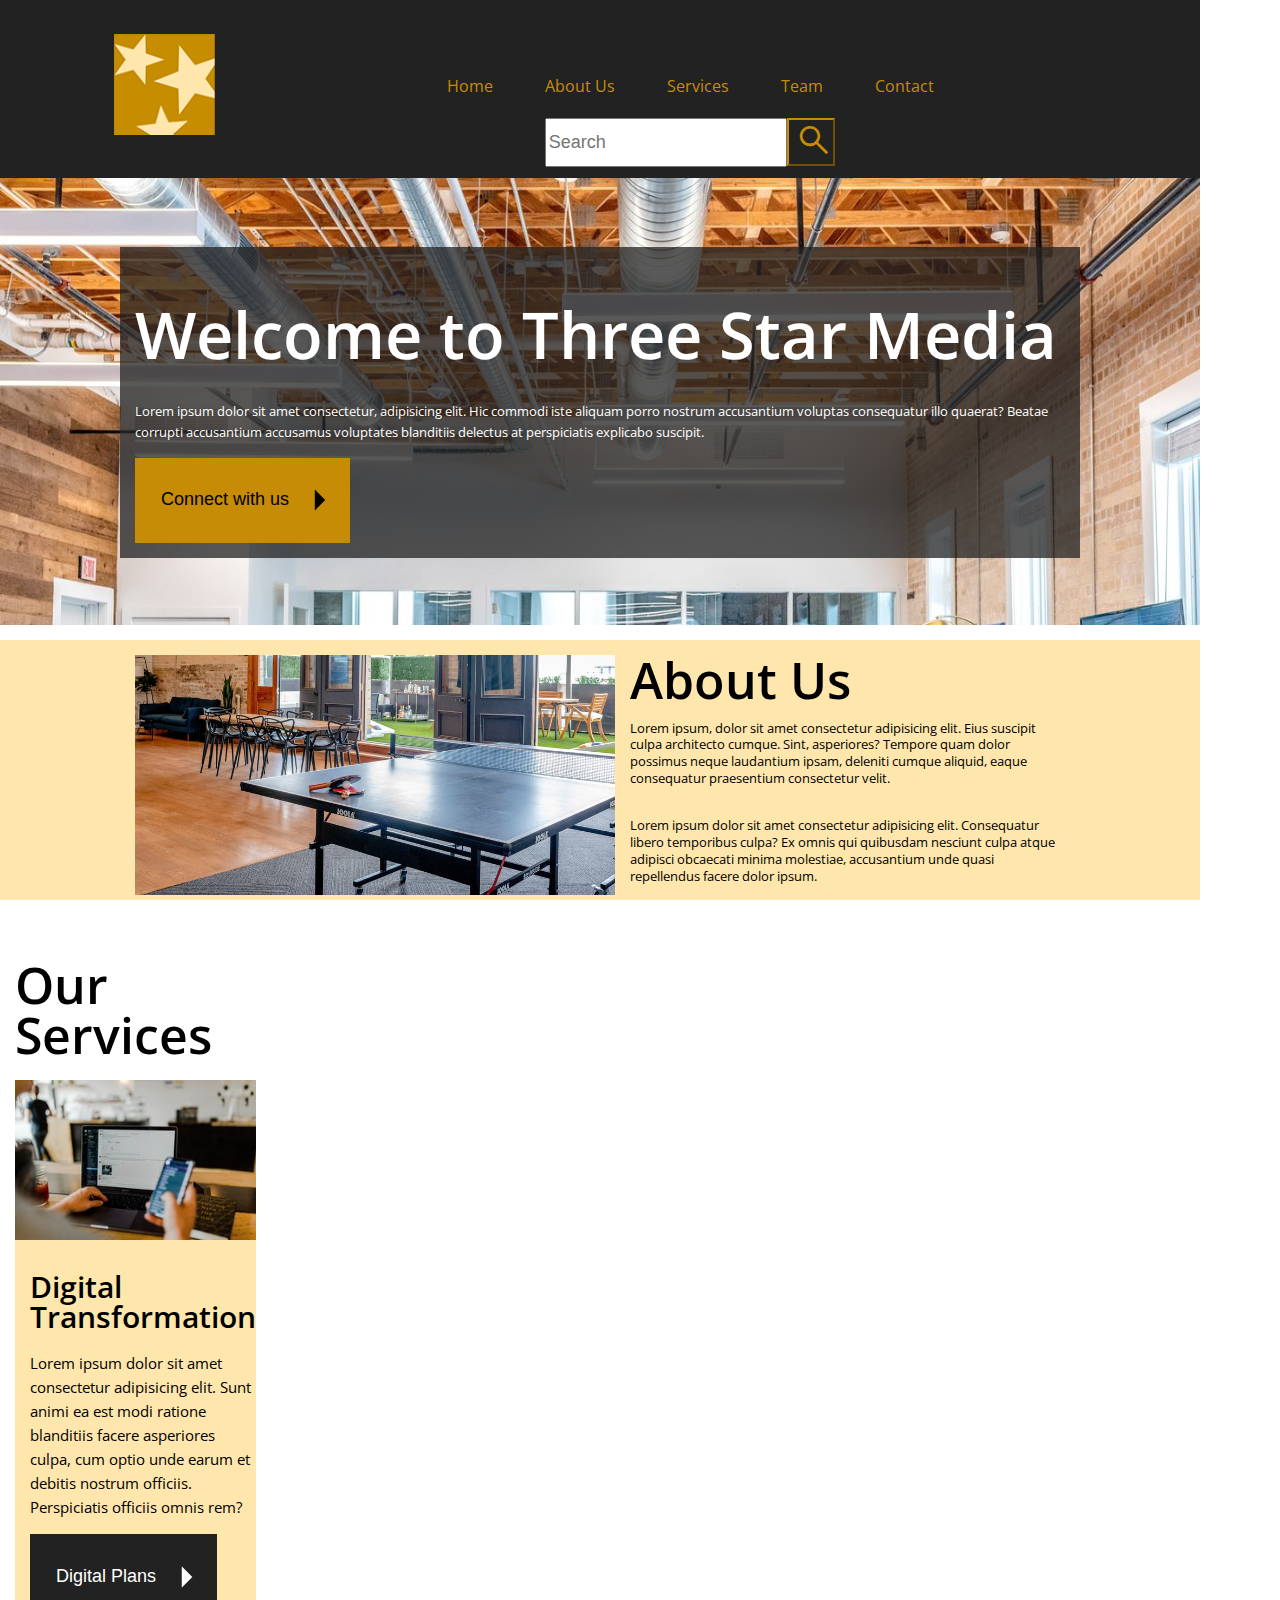
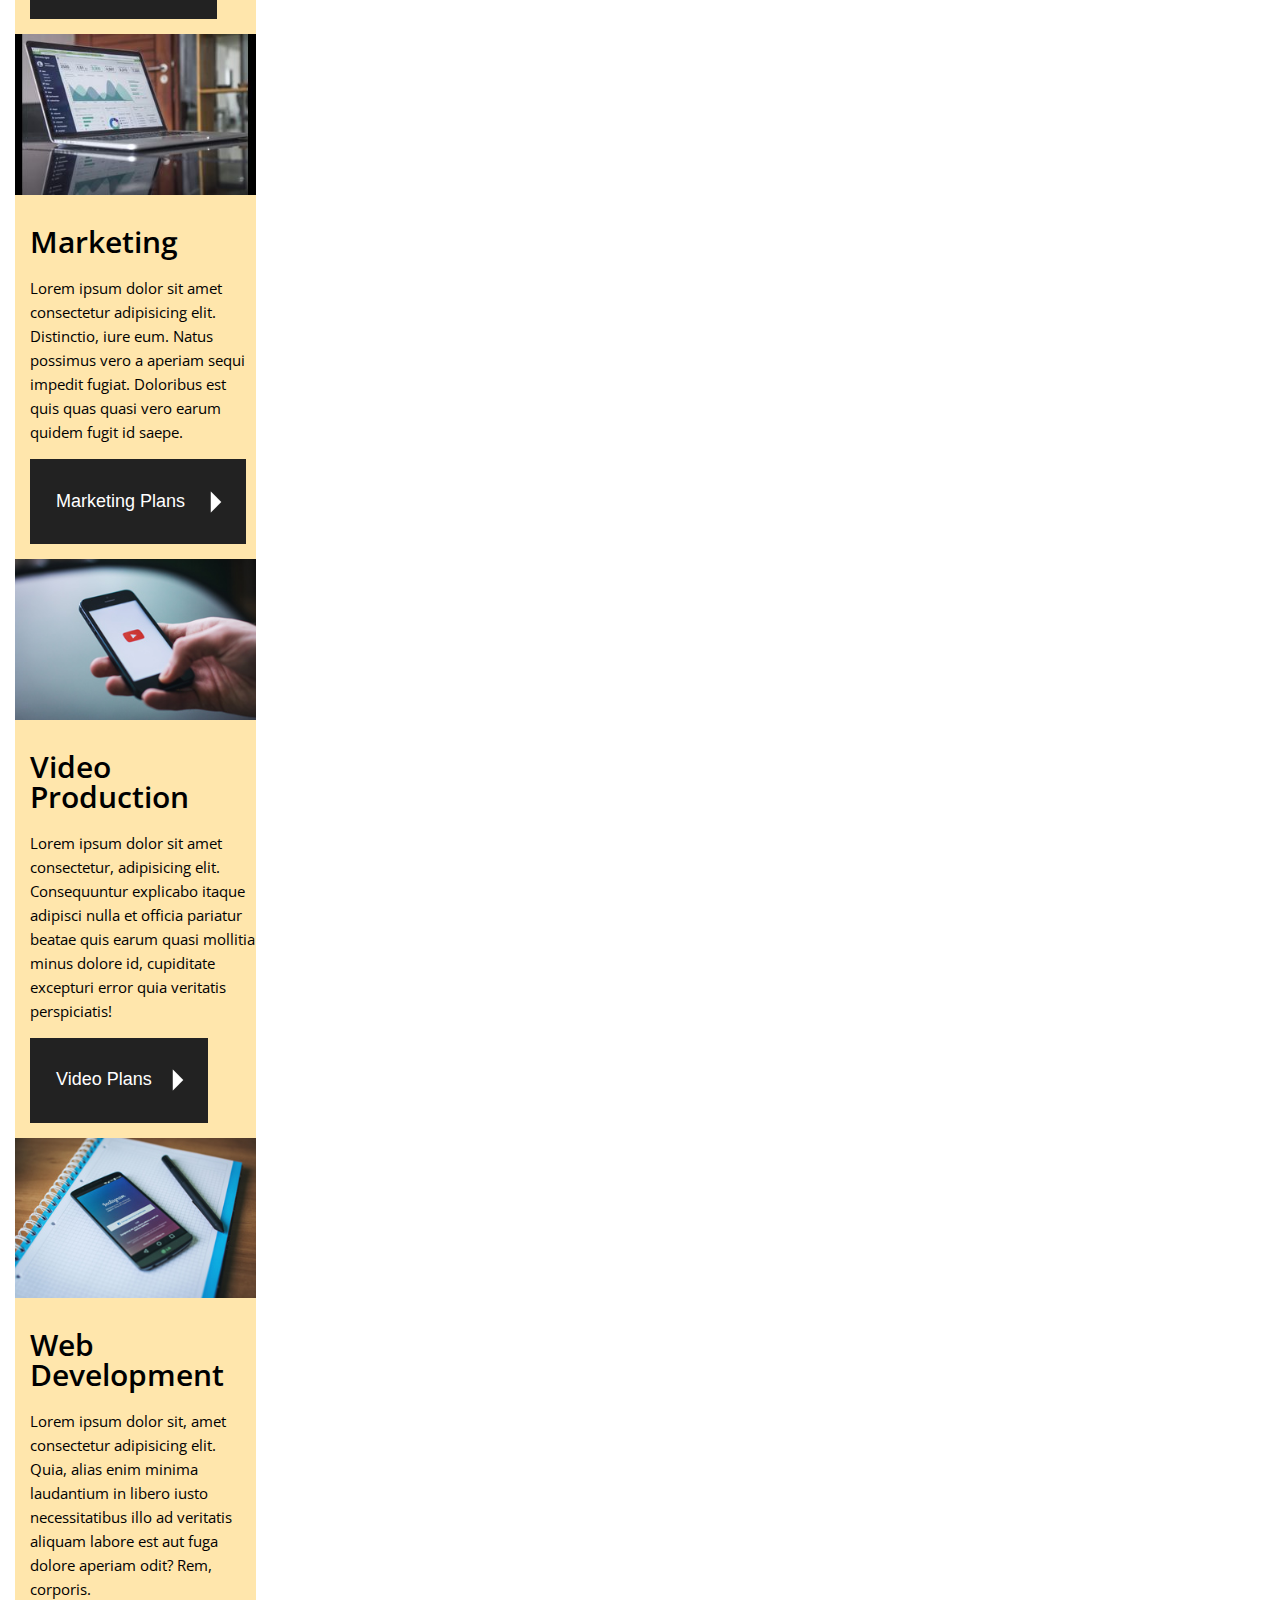
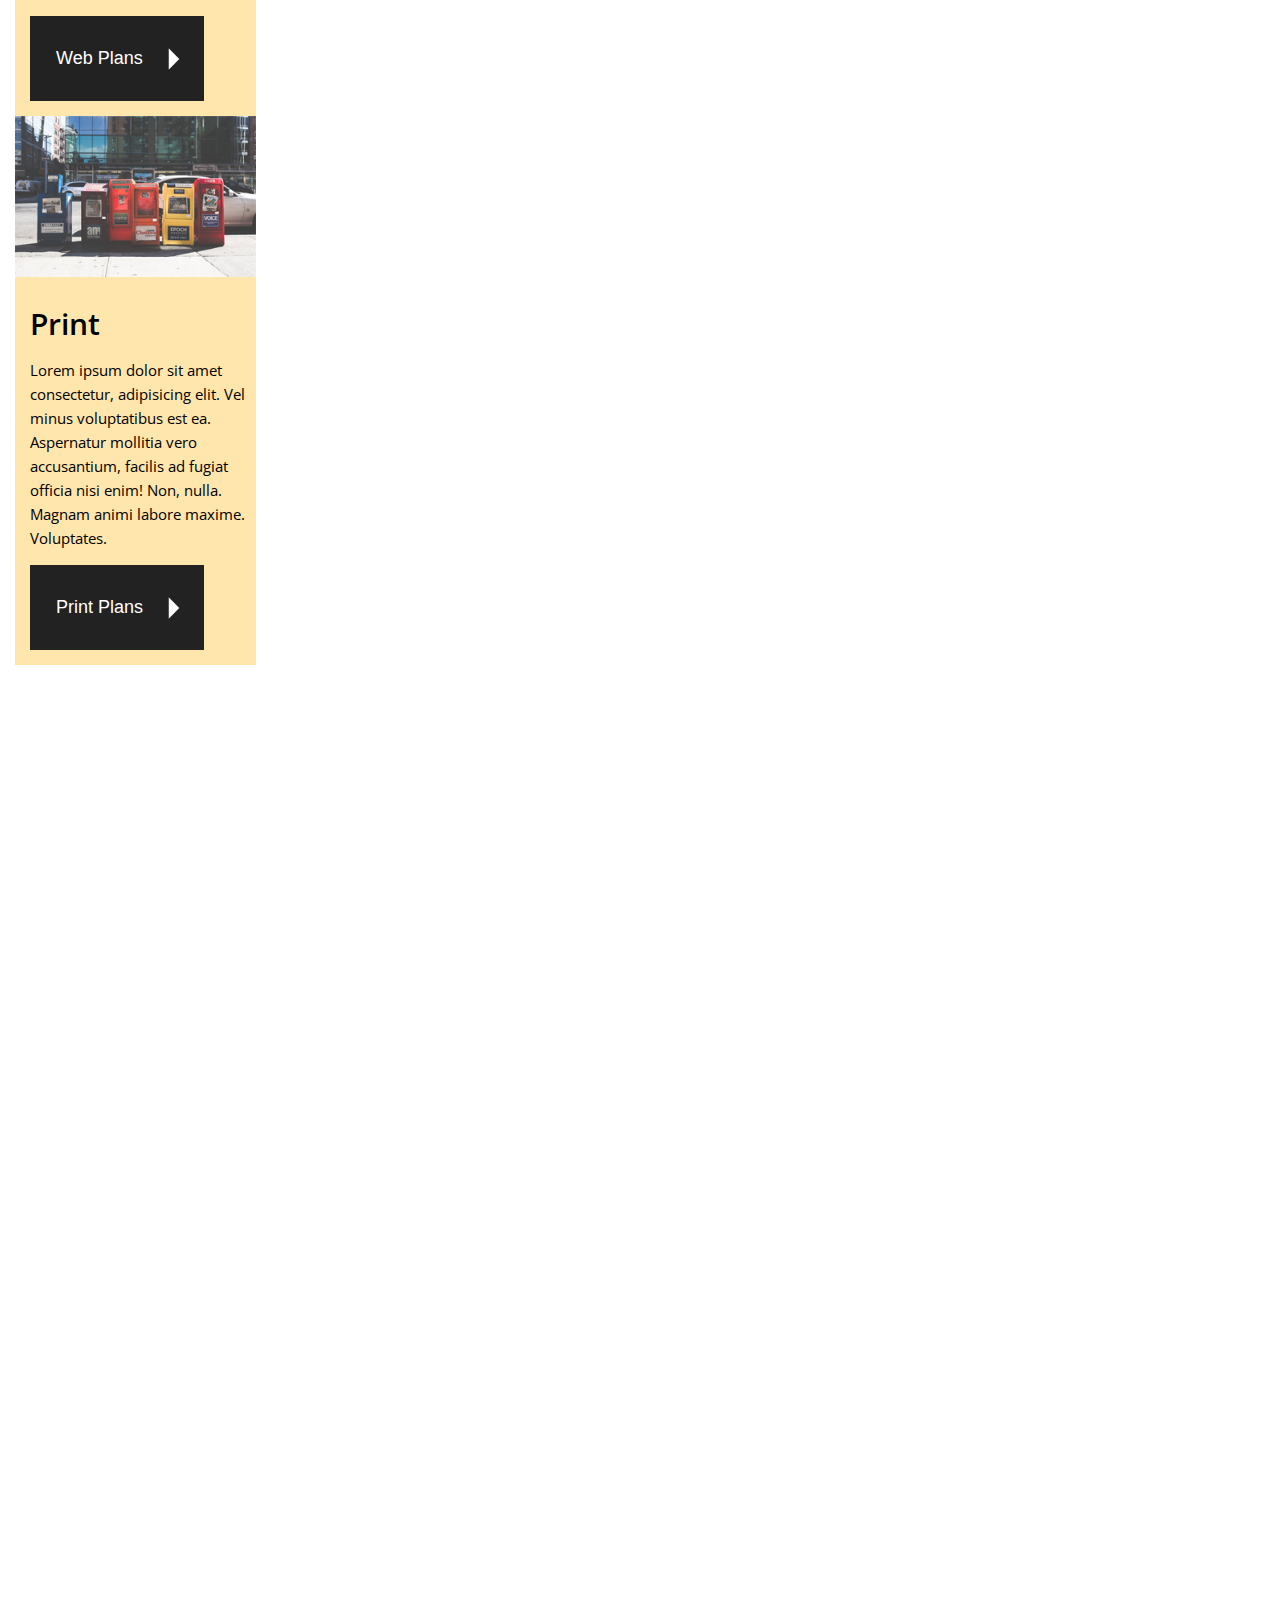
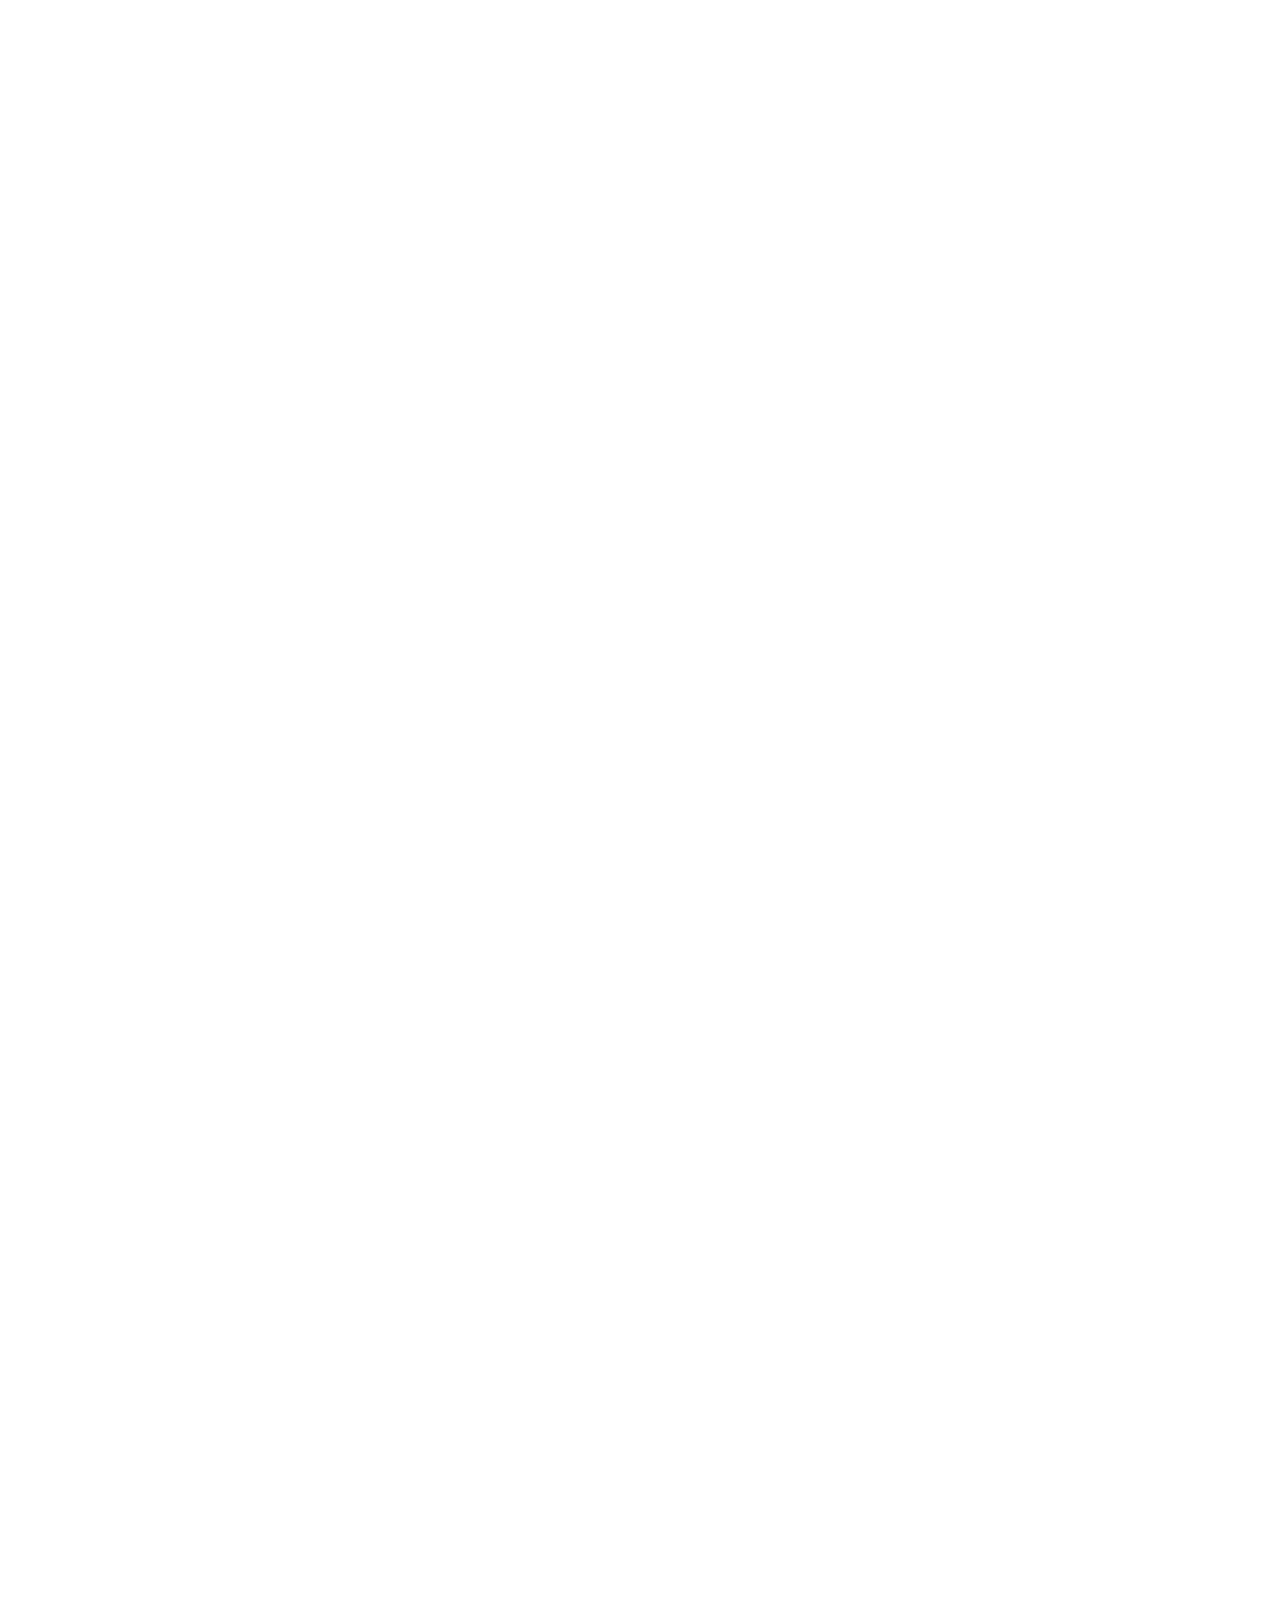
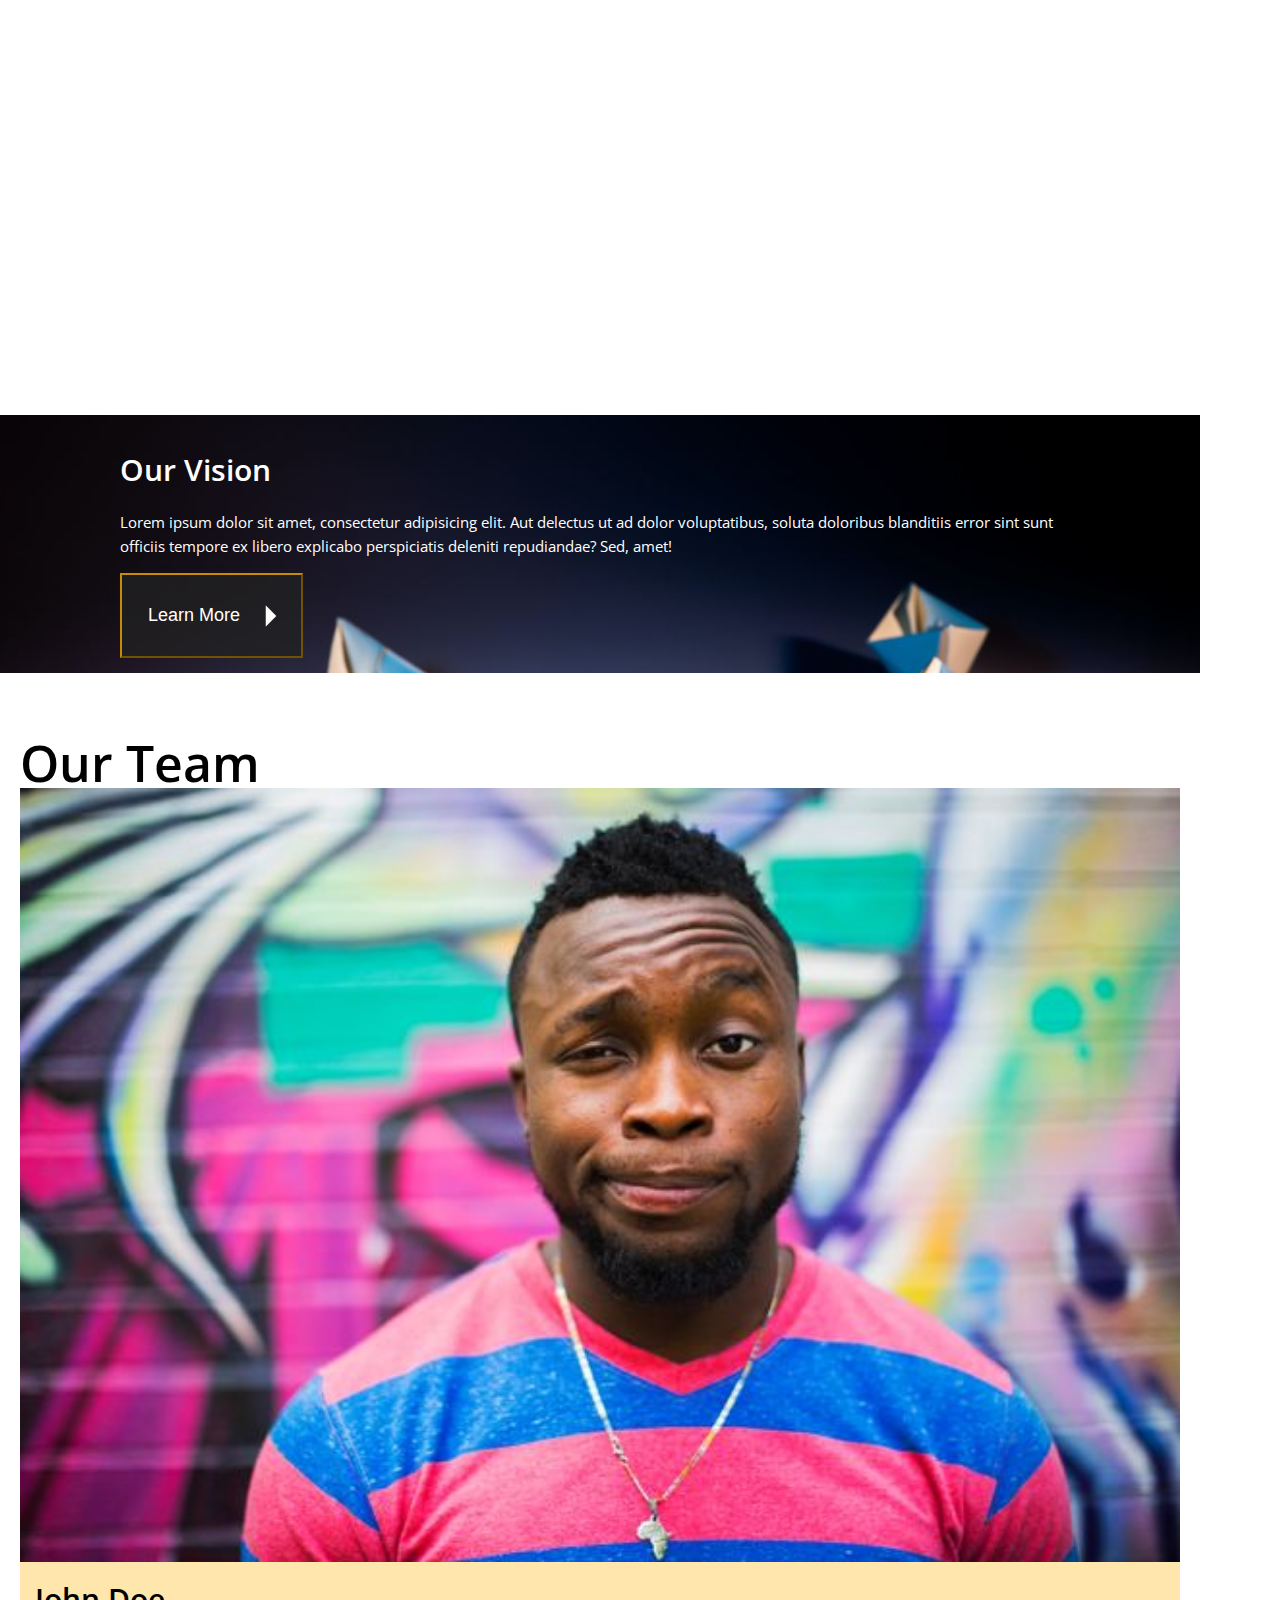
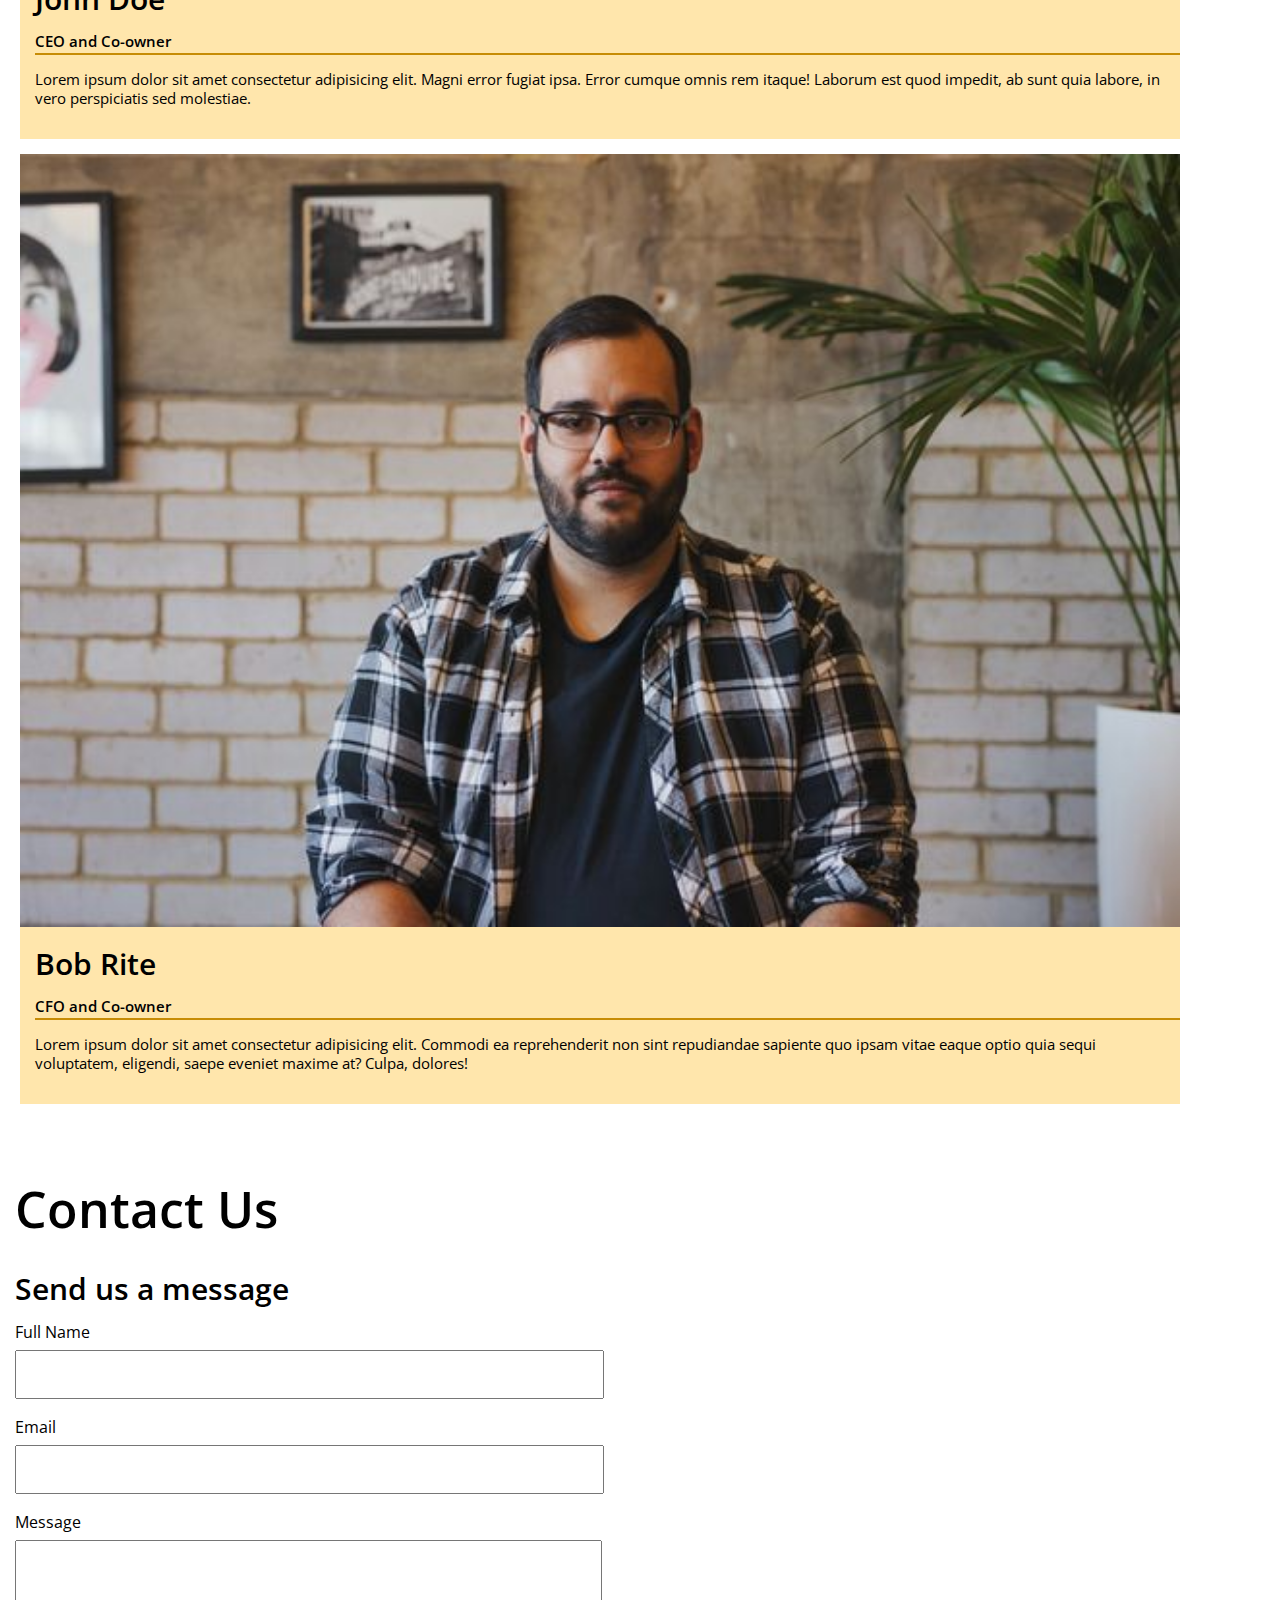
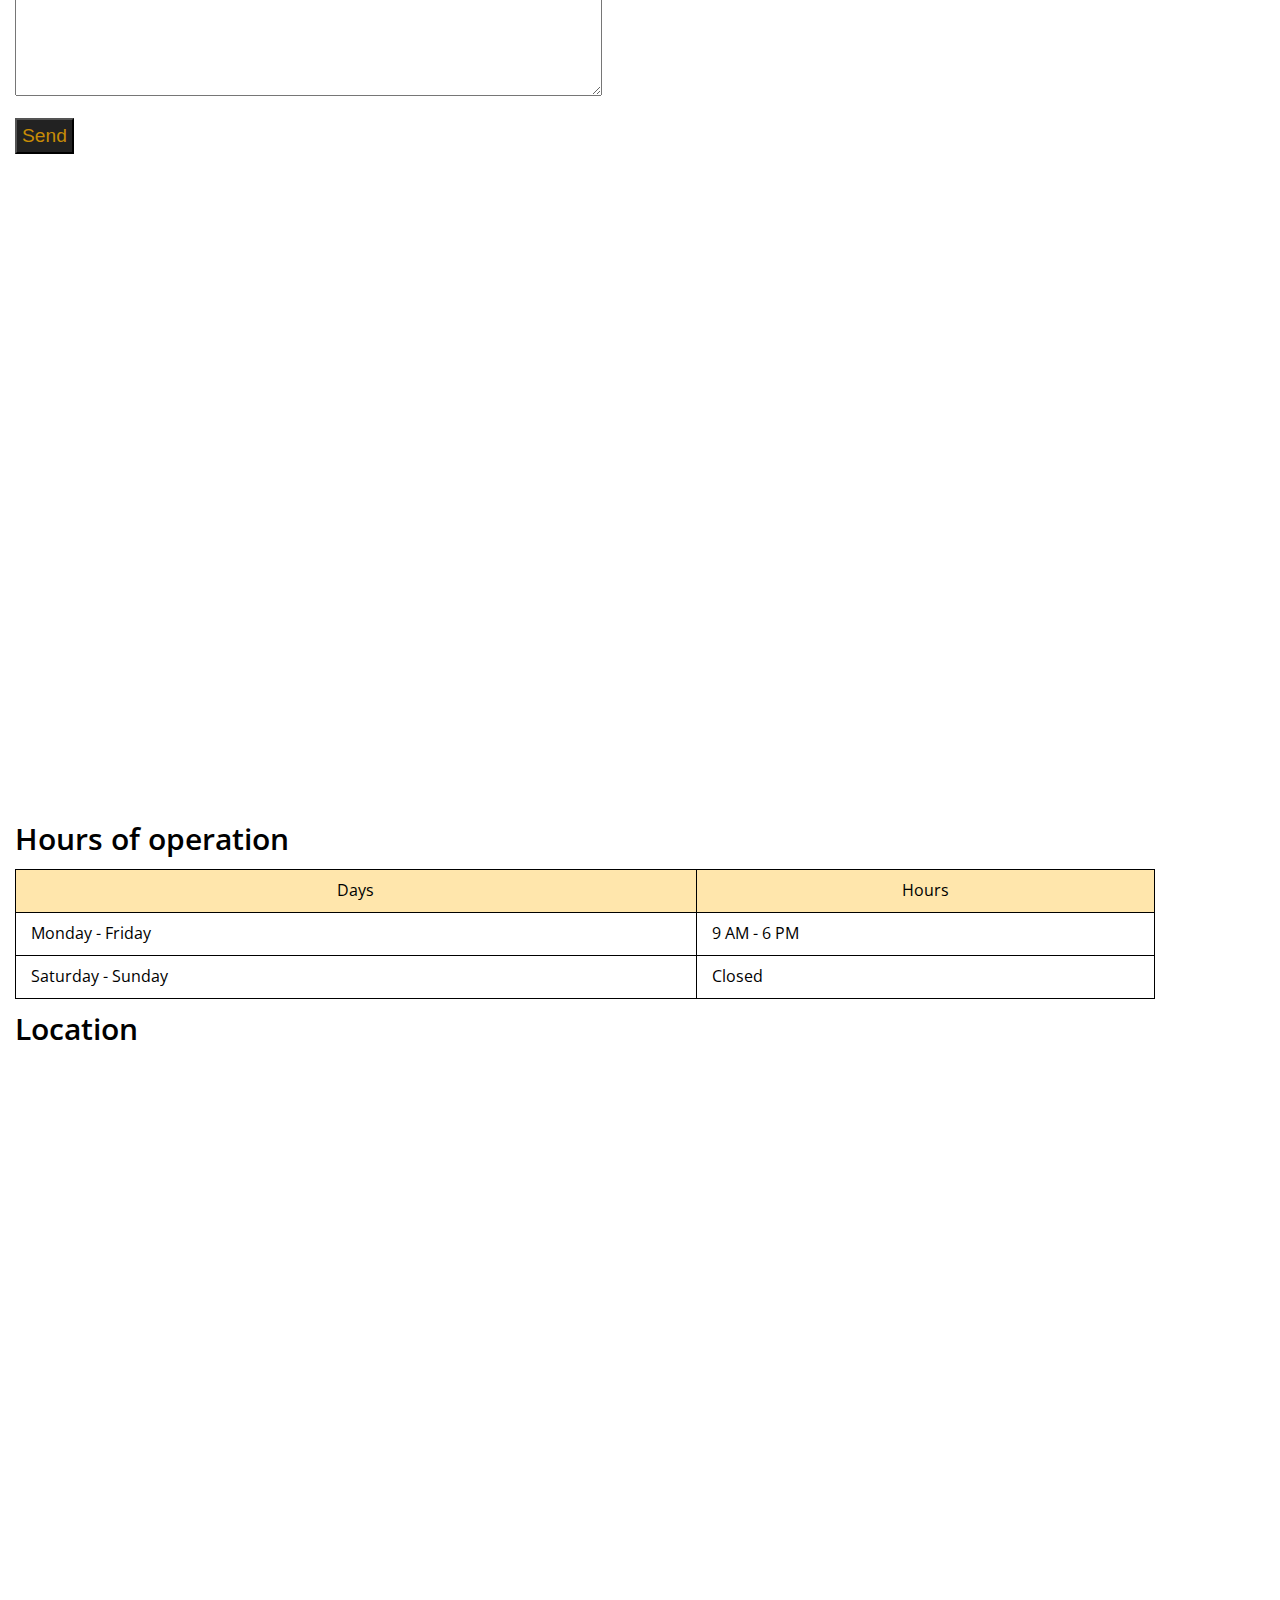
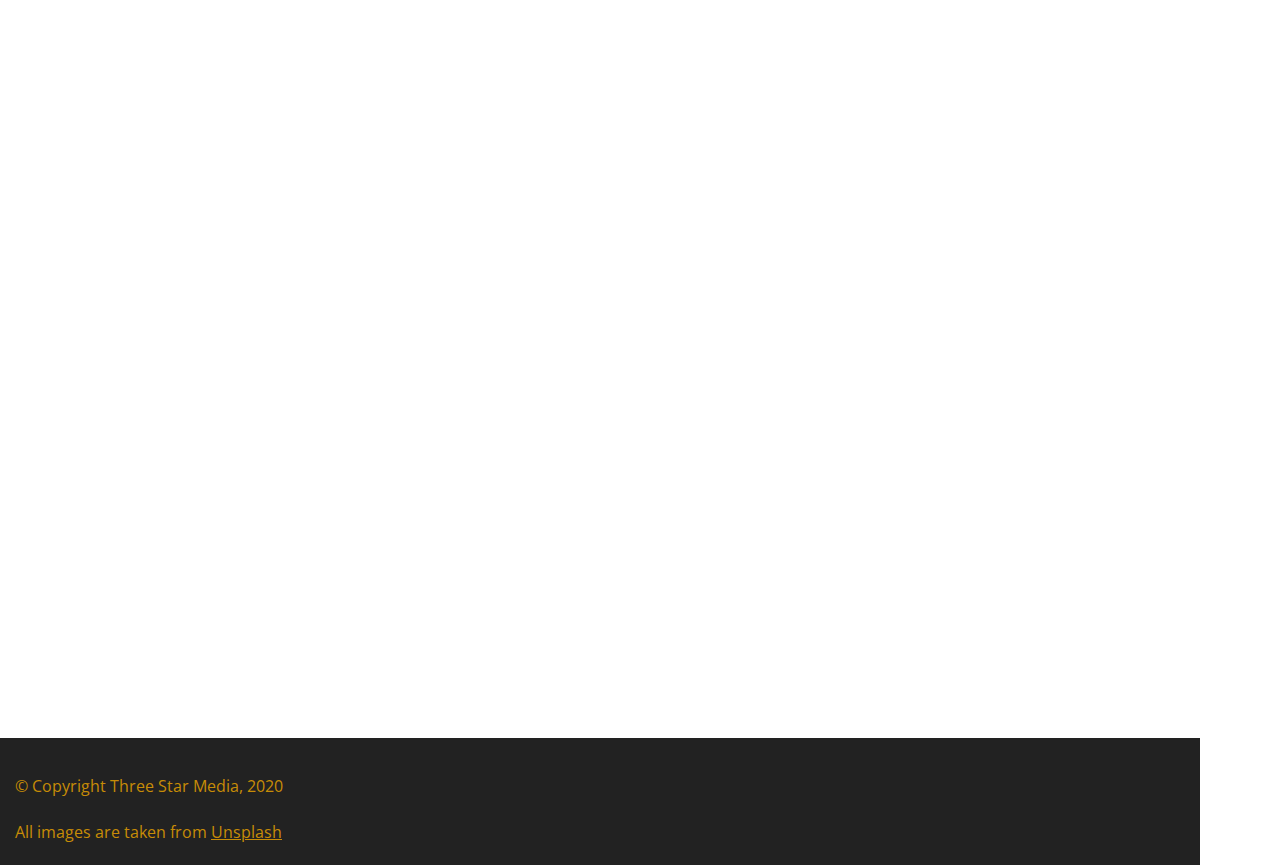
==== commit 03926b94: "validates code" ====
--- a/final-project/index.html
+++ b/final-project/index.html
@@ -83,7 +83,7 @@
             <!-- creates the individual sections with images and buttons with icons -->
 
             <!-- class for css styling -->
-            <div class="card" class="dt">
+            <div class="card dt">
                 <section>
                     <img src="images/digital.jpg" alt="Laptop and Phone">
                     <h1> Digital Transformation </h1>
@@ -100,7 +100,7 @@
                 </section>
             </div>
 
-            <div class="card" class="m">
+            <div class="card m">
                 <section>
                     <img src="images/marketing.jpg" alt="Opened Laptop">
                     <h1> Marketing </h1>
@@ -116,7 +116,7 @@
                 </section>
             </div>
 
-            <div class="card" class="vp">
+            <div class="card vp">
                 <section>
                     <img src="images/video.jpg" alt="Phone opening YouTube application">
                     <h1> Video Production </h1>
@@ -132,7 +132,7 @@
                 </section>
             </div>
 
-            <div class="card" class="wd">
+            <div class="card wd">
                 <section>
                     <img src="images/web.jpg" alt="Phone on Notebook">
                     <h1> Web Development </h1>
@@ -148,7 +148,7 @@
                 </section>
             </div>
 
-            <div class="card" class="p">
+            <div class="card p">
                 <section>
                     <img src="images/print.jpg" alt="Newspaper Stands">
                     <h1> Print </h1>
--- a/final-project/css/main.css
+++ b/final-project/css/main.css
@@ -656,7 +656,7 @@
     .contact-us, .location {
         display: grid;
         grid-template-rows: repeat(2,1fr);
-        grid-template-columns: repeat (2,1fr);
+        grid-template-columns: repeat(2,1fr);
     }
 
     .contact-us form {
